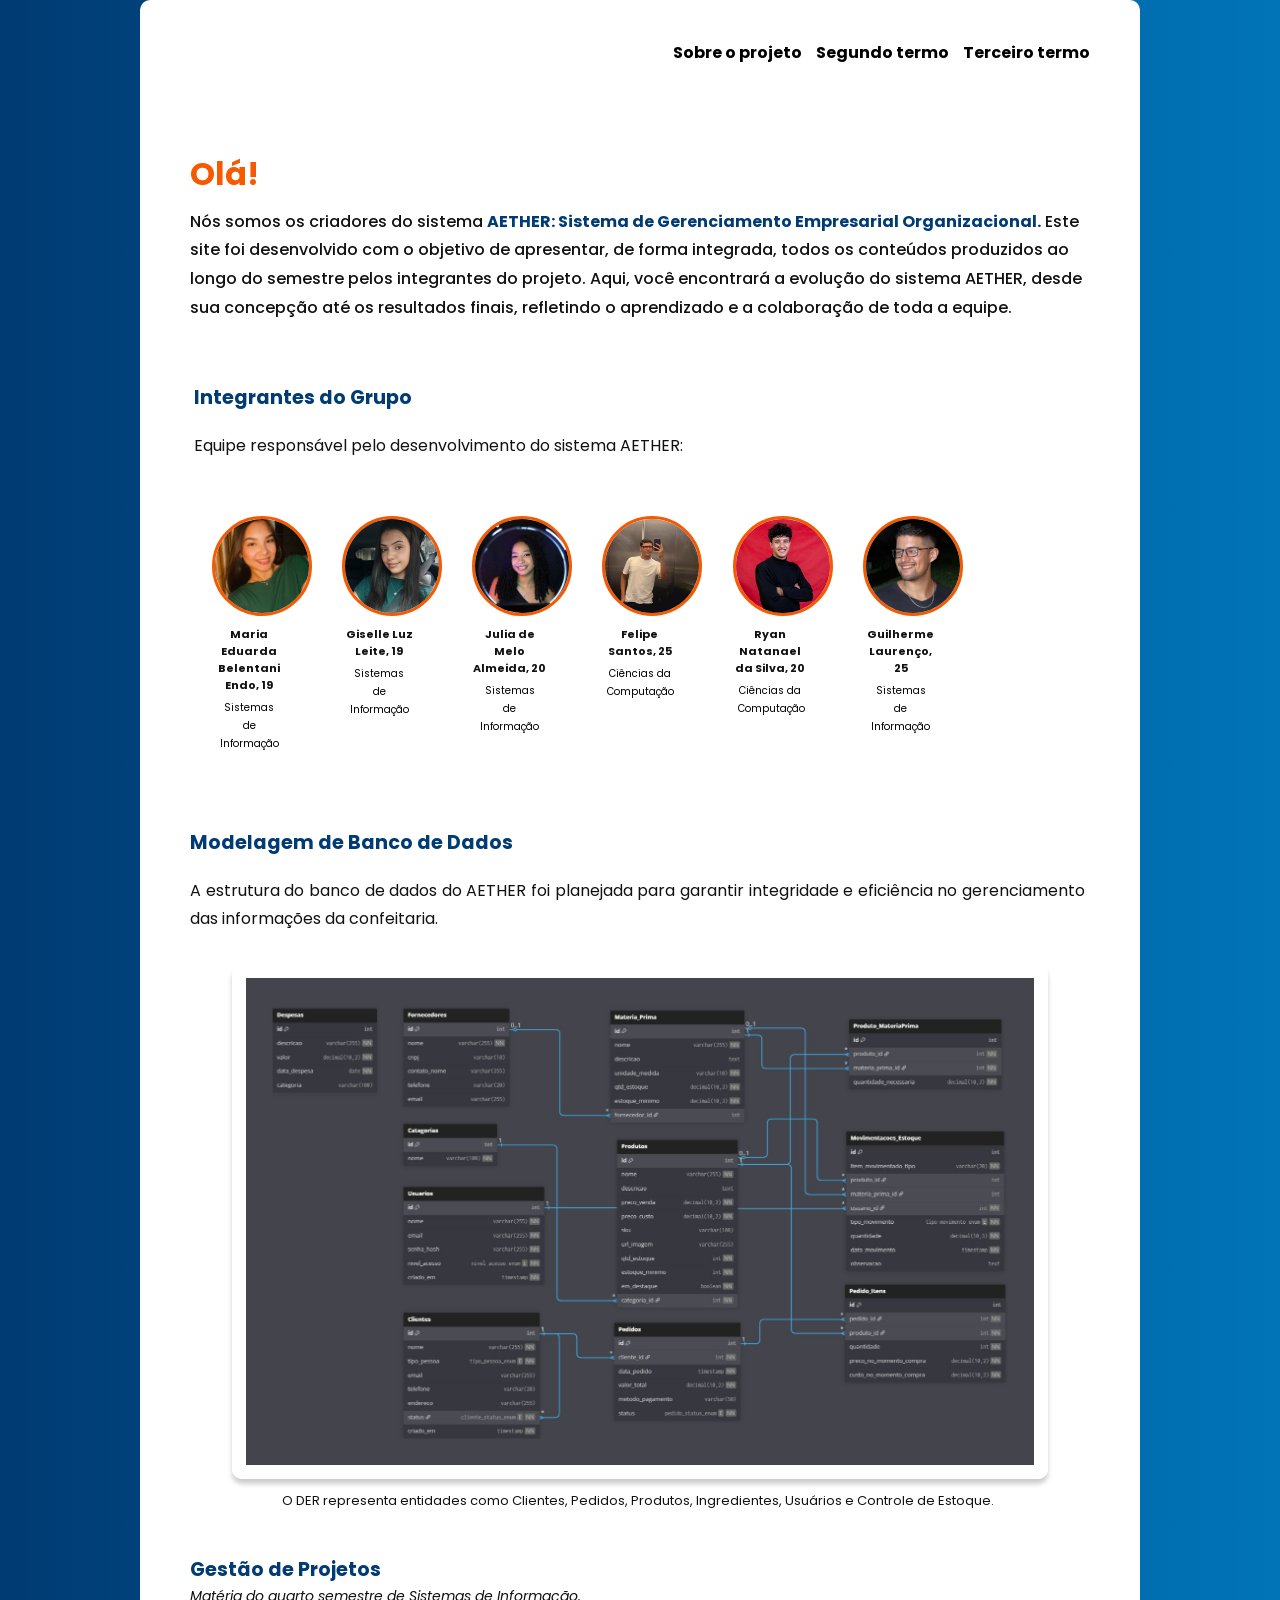
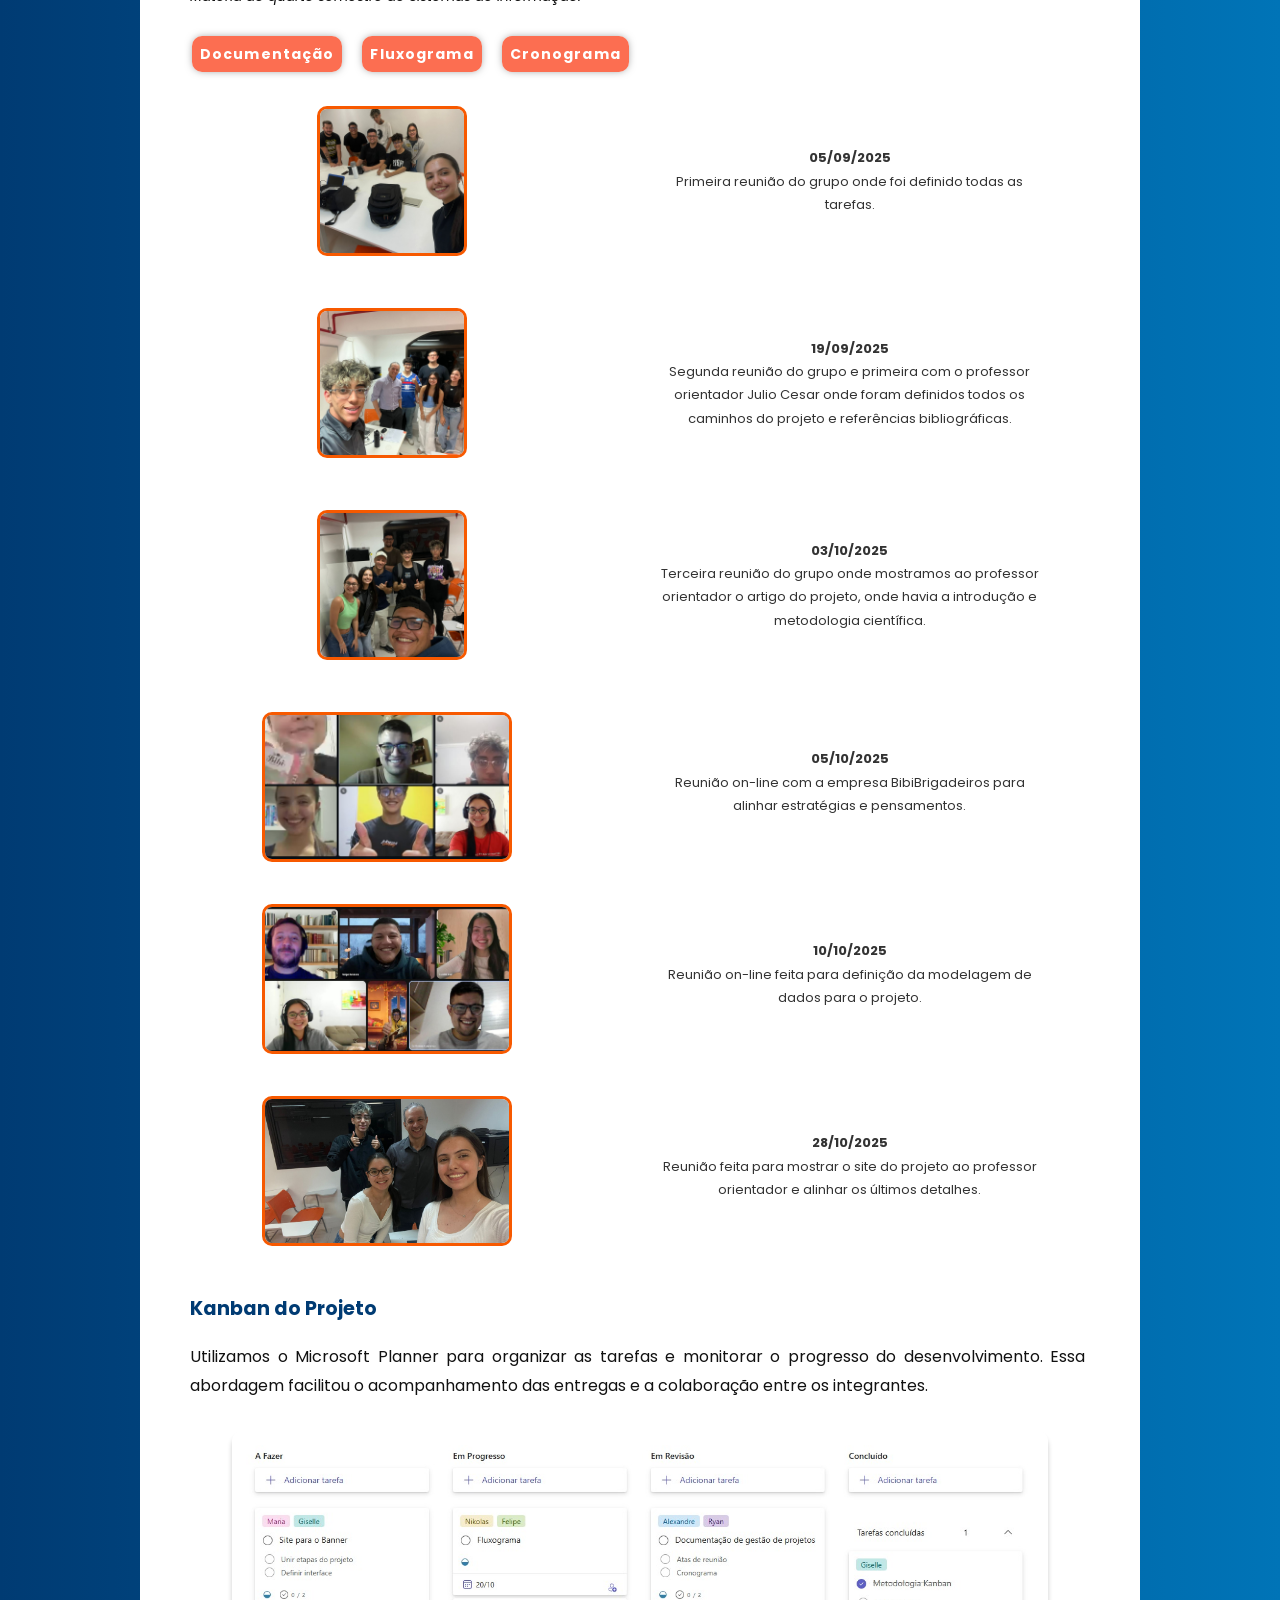
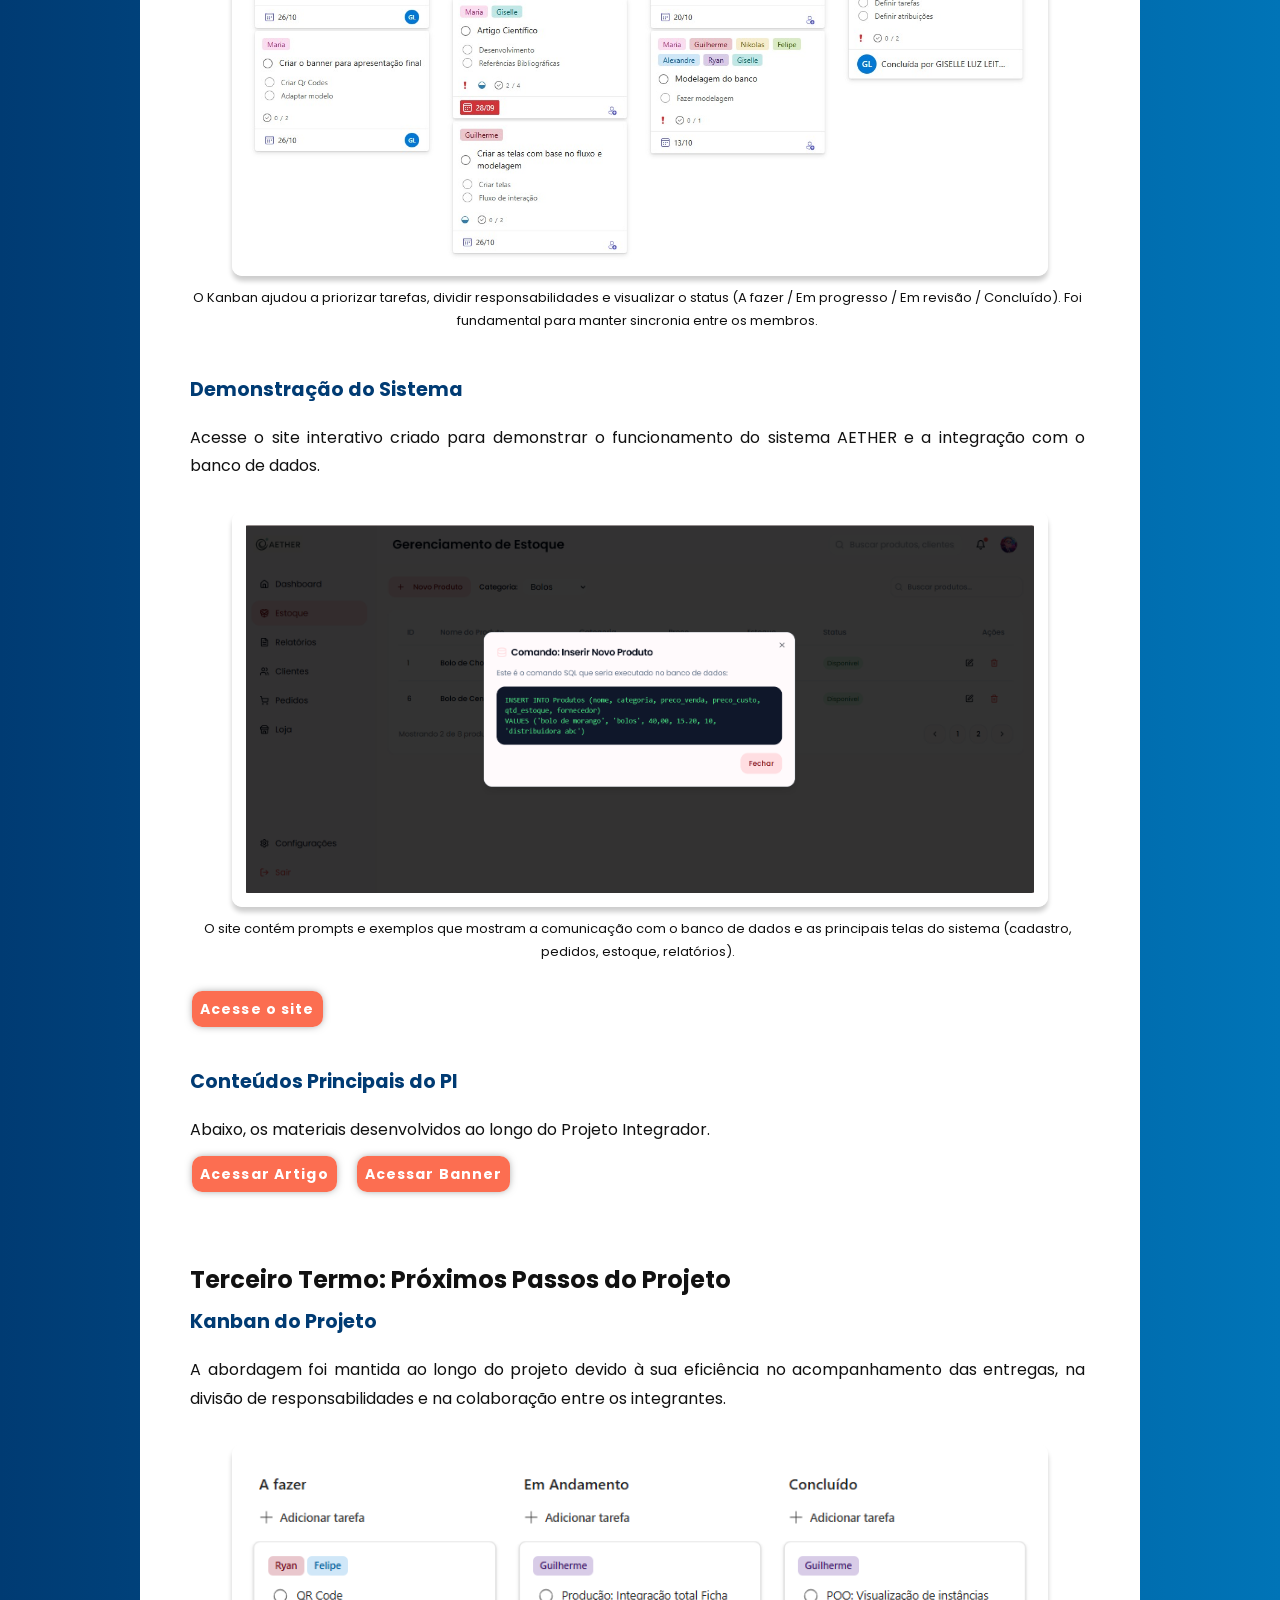
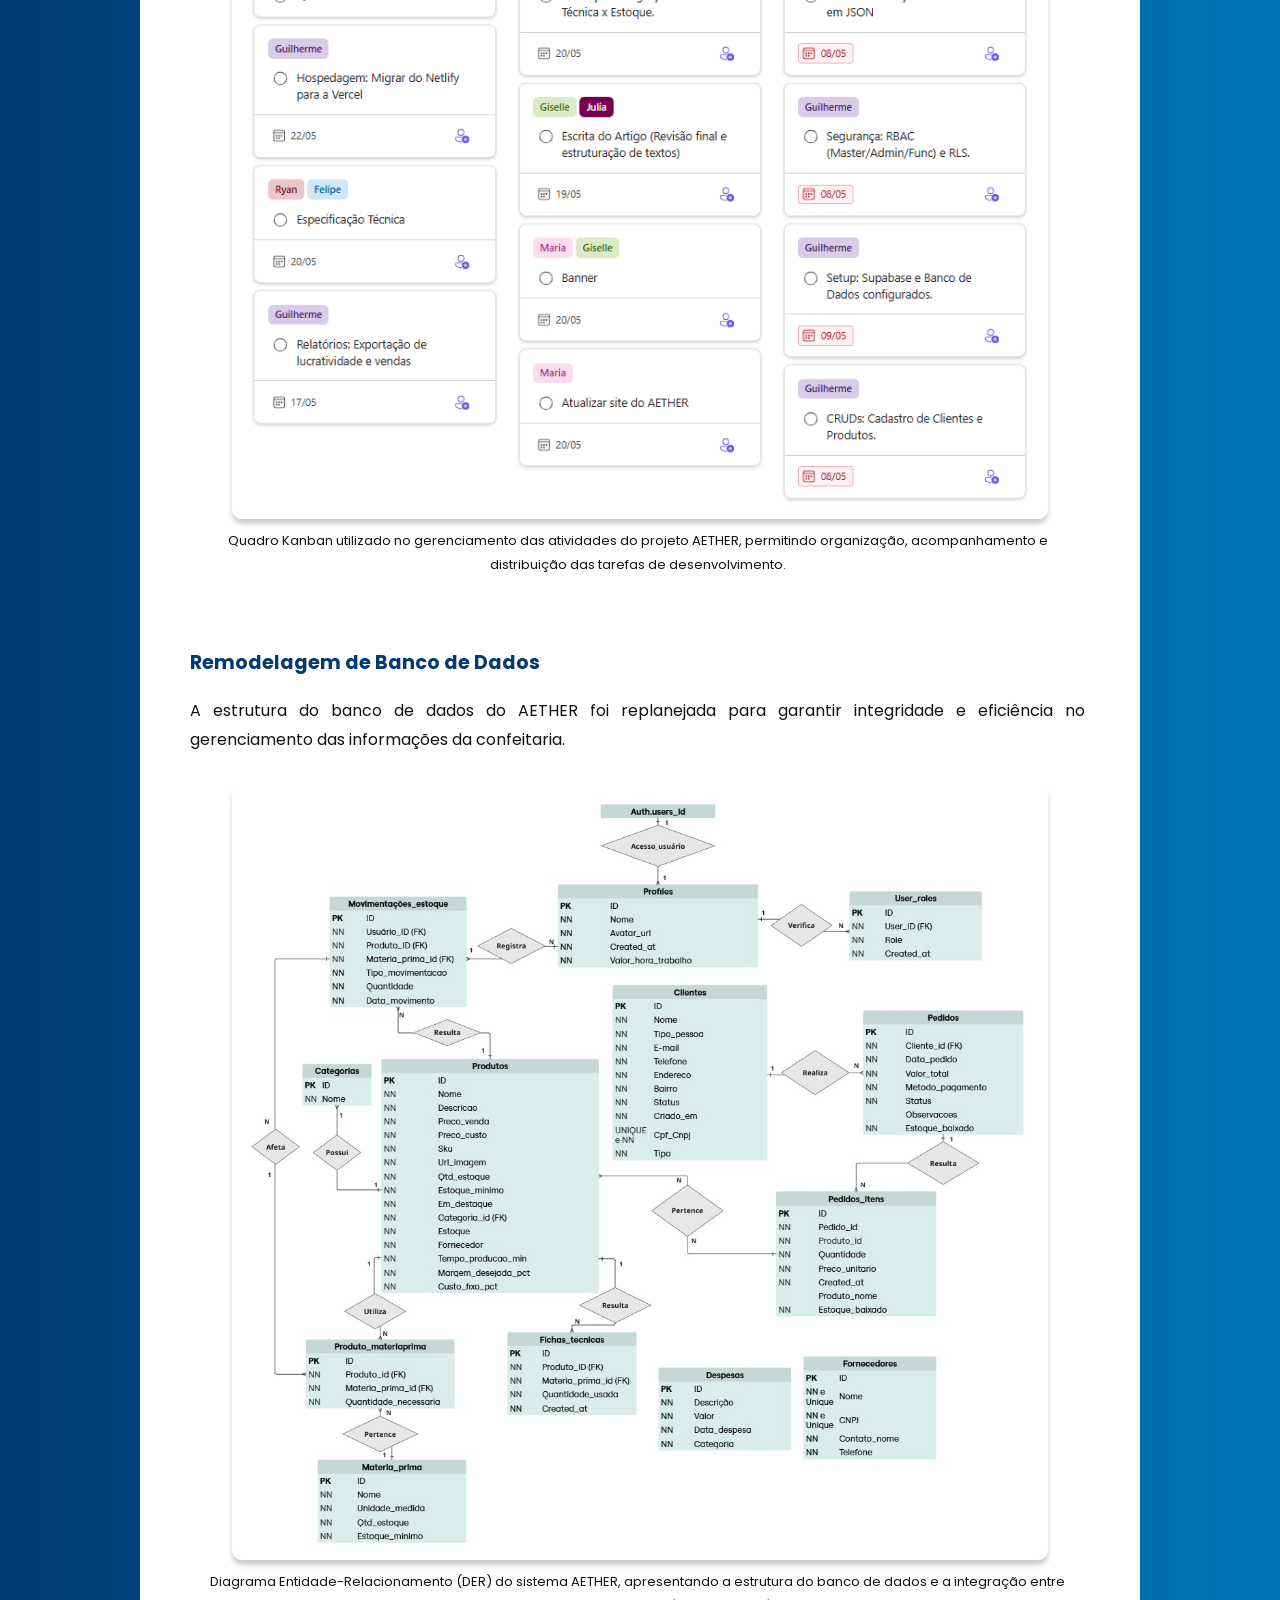
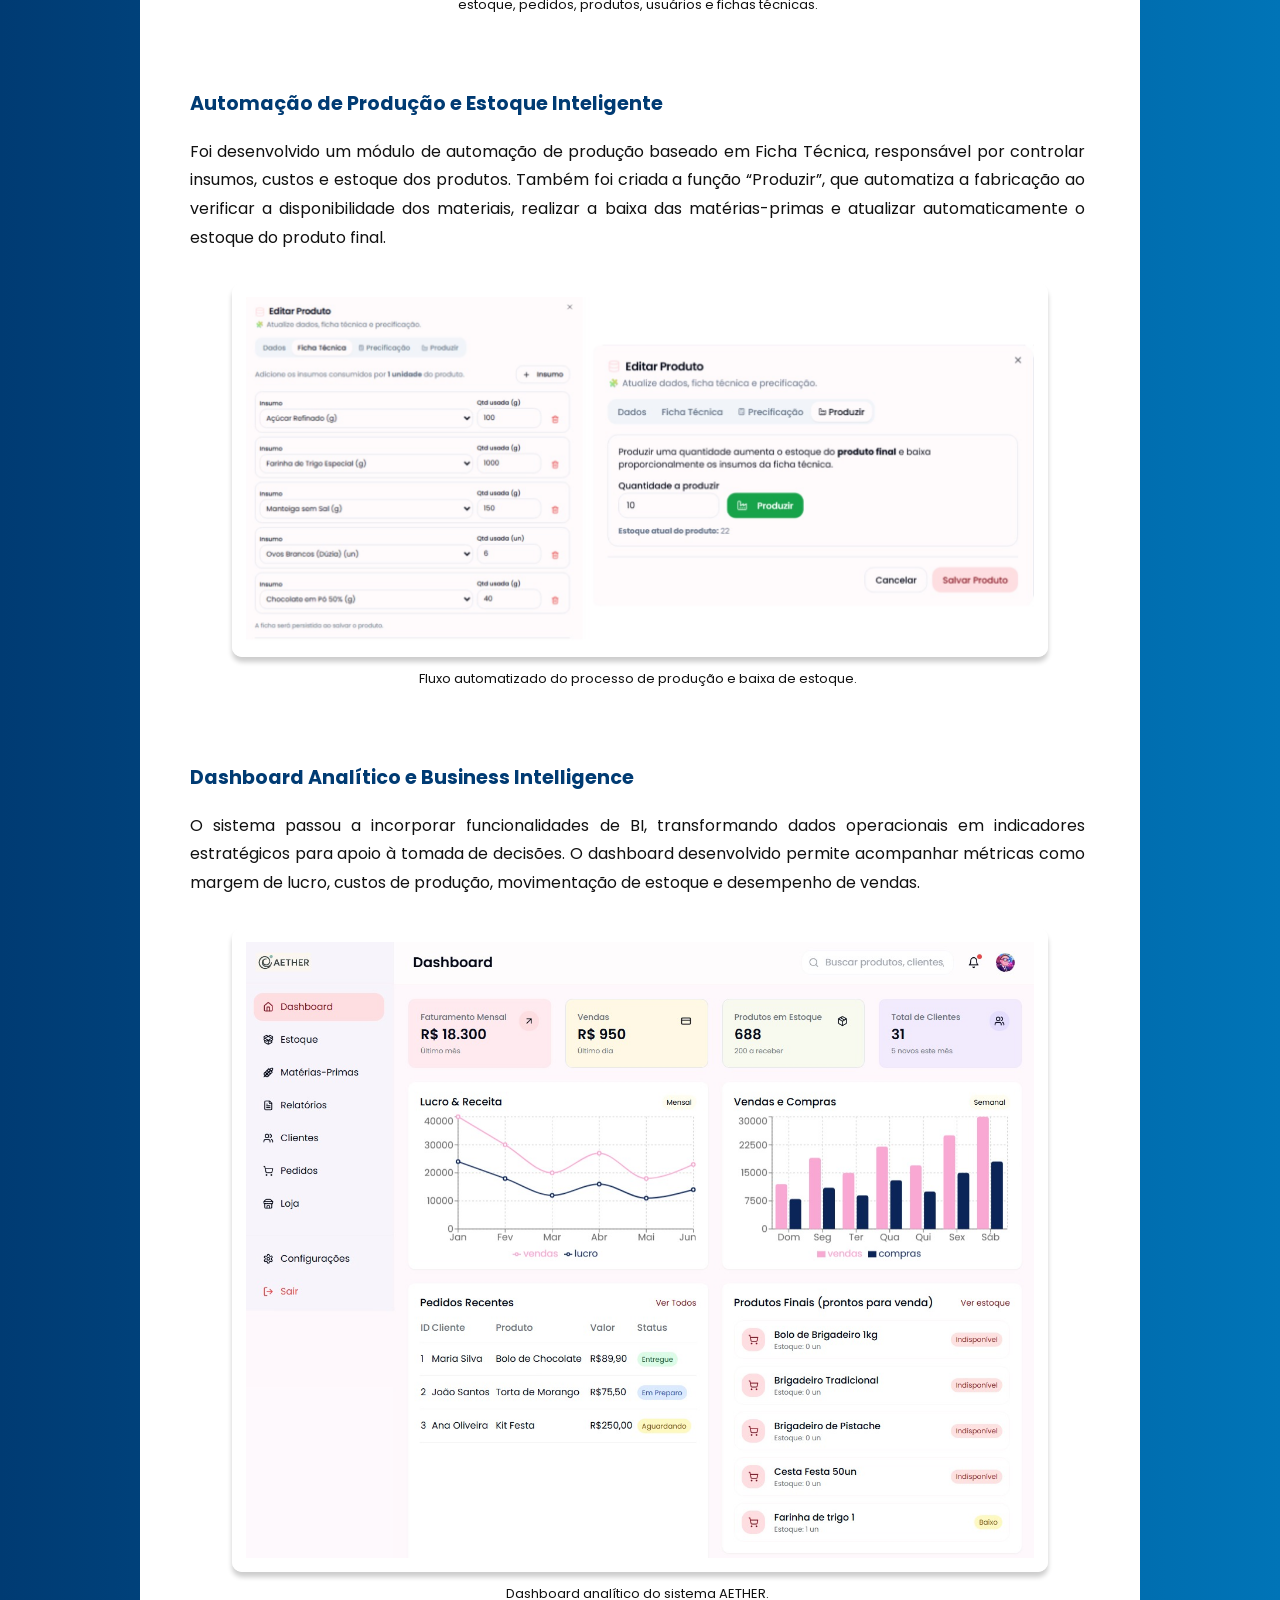
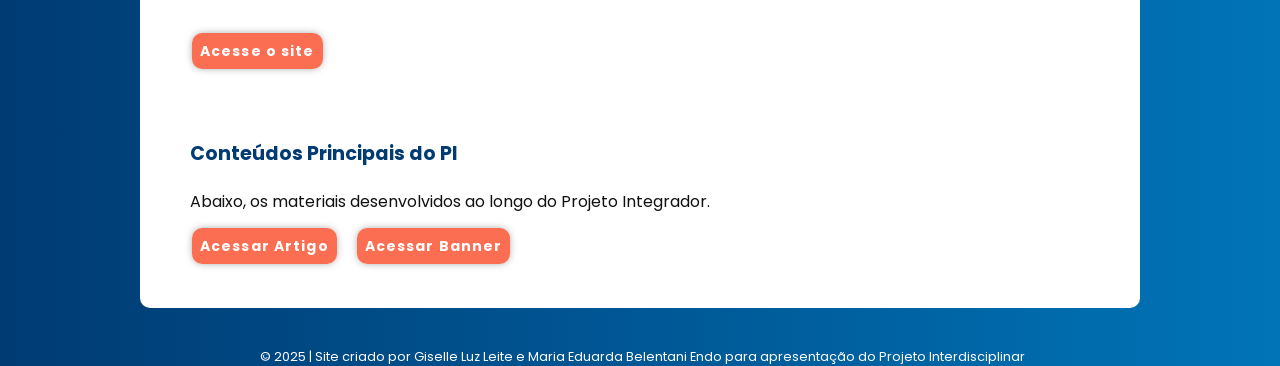
==== index.html @ 235f4e9f "atualização do site" ====
<!DOCTYPE html>
<html lang="pt-br">
  <head>
    <meta charset="UTF-8" />
    <meta name="viewport" content="width=device-width, initial-scale=1.0" />
    <title>AETHER</title>
    <link
      rel="shortcut icon"
      href="imagens/aether-logo.jpeg"
      type="image/x-icon"
    />
    <link rel="stylesheet" href="style.css" />
  </head>
<body>
    <header>
      <nav id="menu-navegacao">

         <input type="checkbox" id="menu-toggle">
         <label for="menu-toggle" class="menu-icon">&#9776;</label>

         <a href="#sobre-o-projeto">Sobre o projeto</a>
         <a href="#segundo-termo">Segundo termo</a>
         <a href="#terceiro-termo">Terceiro termo</a>
      </nav>
    </header>
    <main>
      <br />
      <section id="sobre-o-projeto">
         <h1>
           Olá!
         </h1>
         <p>Nós somos os criadores do sistema <strong style="color: var(--cor2)">AETHER: Sistema
            de Gerenciamento Empresarial Organizacional.</strong>
            Este site foi desenvolvido com o objetivo de apresentar, de forma integrada, todos os conteúdos produzidos ao longo do semestre pelos integrantes do projeto. Aqui, você encontrará a evolução do sistema AETHER, desde sua concepção até os resultados finais, refletindo o aprendizado e a colaboração de toda a equipe.
         </p>
      </section>

      <article>
        <section id="integrantes-do-grupo">
            <h2>
               Integrantes do Grupo
            </h2>
            <p >
               Equipe responsável pelo desenvolvimento do sistema AETHER:
            </p>
            <div class="lista-integrantes-grid">
               <div class="grupo">
                  <img src="imagens/maria.jpg" alt="Foto da integrante Maria Eduarda Belentani Endo" class="foto-redonda">
                  <div class="texto-ao-lado">
                     <h3>
                        Maria Eduarda Belentani Endo, 19
                     </h3>
                     <p>
                        Sistemas de Informação
                     </p>
                  </div>
               </div>
               <div class="grupo">
                  <img src="imagens/giselle.enc" alt="Foto da integrante Giselle Luz Leite" class="foto-redonda">
                  <div class="texto-ao-lado">
                     <h3>
                        Giselle Luz Leite, 19
                     </h3>
                     <p>
                        Sistemas de Informação
                     </p>
                  </div>
               </div>
               <div class="grupo">
                  <img src="imagens/julia-melo.jpeg" alt="Foto do integrante Julia de Melo Aldeia" class="foto-redonda">
                  <div class="texto-ao-lado">
                     <h3>
                        Julia de Melo Almeida, 20
                     </h3>
                     <p>
                        Sistemas de Informação
                     </p>
                  </div>
               </div>
               <div class="grupo">
                  <img src="imagens/felipe.jpeg" alt="Foto do integrante Felipe Santos" class="foto-redonda">
                  <div class="texto-ao-lado">
                     <h3>
                        Felipe Santos, 25
                     </h3>
                     <p>
                        Ciências da Computação
                     </p>
                  </div>
               </div>
               <div class="grupo">
                  <img src="imagens/ryan.jpeg" alt="Foto do integrante Ryan NAtanael da Silva" class="foto-redonda">
                  <div class="texto-ao-lado">
                     <h3>
                        Ryan Natanael da Silva, 20
                     </h3>
                     <p>
                        Ciências da Computação
                     </p>
                  </div>
               </div>
               <div class="grupo">
                  <img src="imagens/guilherme.jpeg" alt="Foto do integrante Guilherme Laurenço" class="foto-redonda">
                  <div class="texto-ao-lado">
                     <h3>
                        Guilherme Laurenço, 25
                     </h3>
                     <p>
                        Sistemas de Informação
                     </p>
                  </div>
               </div>
               
            </div>
        </section>
        
        <section id="segundo-termo">

           <section id="modelagem">
               <h2>
                  Modelagem de Banco de Dados
               </h2>
               <p>
                  A estrutura do banco de dados do AETHER foi planejada para garantir integridade e eficiência no gerenciamento das informações da confeitaria.
               </p>
               <img src="imagens/modelagem.jpeg" alt="Imagem da modelagem de dados do AETHER">
               <p id="texto-abaixo-da-foto">
                  O DER representa entidades como Clientes, Pedidos, Produtos, Ingredientes, Usuários e Controle de Estoque.
               </p>
           </section>
           
                 <h3 id="gestao">
                     Gestão de Projetos
                 </h3>
                 <p id="materia">
                     Matéria do quarto semestre de Sistemas de Informação.
                 </p>
           
                 <nav>
                     <a class="button" href="sites/Documentacao Gestao Aether.pdf" target="_blank">Documentação</a>
                     <a class="button" href="imagens/fluxograma.png" target="_blank">Fluxograma</a>
                     <a class="button" href="sites/Cronograma_AETHER - Sheet1.pdf" target="_blank">Cronograma</a>
                 </nav>
           
            <div class="atas-reuniao">
               <img src="imagens/primeira-reuniao.jpeg"  alt="Foto da primeira reunião do grupo" class="borda-foto">
               <div class="texto-ata">
                  <p class="texto-negrito">
                     05/09/2025
                  </p>
                  <p>
                     Primeira reunião do grupo onde foi definido todas as tarefas.
                  </p>
               </div>
           </div>
           <div class="atas-reuniao">
               <img src="imagens/segunda-reuniao.jpeg" alt="Foto da segunda reunião do grupo" class="borda-foto">
               <div class="texto-ata">
                  <p class="texto-negrito">
                     19/09/2025
                  </p>
                  <p>
                     Segunda reunião do grupo e primeira com o professor orientador Julio Cesar onde foram definidos todos os caminhos do projeto e referências bibliográficas.
                  </p>
               </div>
           </div>
           <div class="atas-reuniao">
               <img src="imagens/reuniao-outubro-comeco.jpeg" alt="Reunião feita no começo de outubro." class="borda-foto">
               <div class="texto-ata">
                  <p class="texto-negrito">
                     03/10/2025
                  </p>
                  <p>
                     Terceira reunião do grupo onde mostramos ao professor orientador o artigo do projeto, onde havia a introdução e metodologia científica.
                  </p>
               </div>
           </div>
           <div class="atas-reuniao">
               <img src="imagens/reuniao-empresa.jpeg" alt="Primeira reunião feita com a empresa." class="borda-foto-deitada">
               <div class="texto-ata">
                  <p class="texto-negrito">
                     05/10/2025
                  </p>
                  <p>
                     Reunião on-line com a empresa BibiBrigadeiros para alinhar estratégias e pensamentos.
                  </p>
               </div>
           </div>
           <div class="atas-reuniao">
               <img src="imagens/reuniao-modelagem.jpeg" alt="Reunião on-line para definição da modelagem de dados" class="borda-foto-deitada">
               <div class="texto-ata">
                  <p class="texto-negrito">
                     10/10/2025
                  </p>
                  <p>
                     Reunião on-line feita para definição da modelagem de dados para o projeto.
                  </p>
               </div>
           </div>
           <div class="atas-reuniao">
               <img src="imagens/reuniao-site.jpeg" alt="Reunião feita para mostrar o site ao professor orientador" class="borda-foto-deitada">
               <div class="texto-ata">
                  <p class="texto-negrito">
                     28/10/2025
                  </p>
                  <p>
                     Reunião feita para mostrar o site do projeto ao professor orientador e alinhar os últimos detalhes.
                  </p>
               </div>
           </div>

           <section id="kanban">
               <h2>
                  Kanban do Projeto
               </h2>
               <p>
                  Utilizamos o Microsoft Planner para organizar as tarefas e monitorar o progresso do desenvolvimento. Essa abordagem facilitou o acompanhamento das entregas e a colaboração entre os integrantes.
               </p>
               <img src="imagens/metodo-kanban.jpeg" alt="Método Kanban com Microsoft Planner">
               <p id="texto-abaixo-da-foto">
                  O Kanban ajudou a priorizar tarefas, dividir responsabilidades e visualizar o status (A fazer / Em progresso / Em revisão / Concluído). Foi fundamental para manter sincronia entre os membros.
               </p>
           </section>
           
           <section id="site">
               <h2>
                  Demonstração do Sistema
               </h2>
               <p>
                  Acesse o site interativo criado para demonstrar o funcionamento do sistema AETHER e a integração com o banco de dados.
               </p>
               <img src="imagens/demonstracao-site.png" alt="Demonstração do site do sistema AETHER">
               <p id="texto-abaixo-da-foto" style="margin-bottom: 30px;">
                  O site contém prompts e exemplos que mostram a comunicação com o banco de dados e as principais telas do sistema (cadastro, pedidos, estoque, relatórios).
               </p>
               <a style="font-weight: bold;" class="button" href="https://aether-bibibrigadeiros.netlify.app/" target="_blank">Acesse o site</a>
           </section>

           <section id="conteudos">
               <h2>
                  Conteúdos Principais do PI
               </h2>
               <p>
                  Abaixo, os materiais desenvolvidos ao longo do Projeto Integrador.
               </p>
               <a style="font-weight: bold; margin-bottom: 20px;" class="button" href="artigo/Artigo_AETHER (Segundo Semestre) (1).pdf" target="_blank">Acessar Artigo</a>
               <a style="font-weight: bold;" class="button" href="banner/Banner(segundo-semestre).pdf" target="_blank">Acessar Banner</a>
           </section>

        </section>

        <section id="terceiro-termo">

            <h2>
               Terceiro Termo: Próximos Passos do Projeto
            </h2>
           
           <section id="kanban">
               <h2 style="margin-top: -32px;">
                  Kanban do Projeto
               </h2>
               <p>
                  A abordagem foi mantida ao longo do projeto devido à sua eficiência no acompanhamento das entregas, na divisão de responsabilidades e na colaboração entre os integrantes.
               </p>
               <img src="imagens/kanbam-2.png" alt="Imagem do método Kanban utilizado no projeto neste semestre">
               <p id="texto-abaixo-da-foto">
                  Quadro Kanban utilizado no gerenciamento das atividades do projeto AETHER, permitindo organização, acompanhamento e distribuição das tarefas de desenvolvimento.
               </p>
           </section>

           <section id="modelagem">
               <h2>
                  Remodelagem de Banco de Dados
               </h2>
               <p>
                  A estrutura do banco de dados do AETHER foi replanejada para garantir integridade e eficiência no gerenciamento das informações da confeitaria.
               </p>
               <img src="imagens/der_-_aether.jpg" alt="Imagem da modelagem de dados do AETHER">
               <p id="texto-abaixo-da-foto">
                  Diagrama Entidade-Relacionamento (DER) do sistema AETHER, apresentando a estrutura do banco de dados e a integração entre estoque, pedidos, produtos, usuários e fichas técnicas.
               </p>
           </section>

           

            <section id="site">
               <h2>
                  Automação de Produção e Estoque Inteligente 
               </h2>
               <p>
                  Foi desenvolvido um módulo de automação de produção baseado em Ficha Técnica, responsável por controlar insumos, custos e estoque dos produtos. Também foi criada a função “Produzir”, que automatiza a fabricação ao verificar a disponibilidade dos materiais, realizar a baixa das matérias-primas e atualizar automaticamente o estoque do produto final.
               </p>
               <img src="imagens/img-1-site-3.png" alt="Demonstração do site do sistema AETHER">
               <p id="texto-abaixo-da-foto" style="margin-bottom: 30px;">
                  Fluxo automatizado do processo de produção e baixa de estoque.
               </p>
           </section>

           <section id="site">
               <h2>
                  Dashboard Analítico e Business Intelligence
               </h2>
               <p>
                  O sistema passou a incorporar funcionalidades de BI, transformando dados operacionais em indicadores 
                  estratégicos para apoio à tomada de decisões. O dashboard desenvolvido permite acompanhar métricas como 
                  margem de lucro, custos de produção, movimentação de estoque e desempenho de vendas.
                  </p>
               <img src="imagens/img-2-site-3.jpg" alt="Demonstração do site do sistema AETHER">
               <p id="texto-abaixo-da-foto" style="margin-bottom: 30px;">
                  Dashboard analítico do sistema AETHER.
               </p>
               <a style="font-weight: bold;" class="button" href="https://aether-bibibrigadeiros.netlify.app/" target="_blank">Acesse o site</a>
           </section>
            
           <section id="conteudos">
               <h2>
                  Conteúdos Principais do PI
               </h2>
               <p>
                  Abaixo, os materiais desenvolvidos ao longo do Projeto Integrador.
               </p>
               <a style="font-weight: bold; margin-bottom: 20px;" class="button" href="artigo/Artigo_AETHER_V3 (Terceiro Semestre).pdf" target="_blank">Acessar Artigo</a>
               <a style="font-weight: bold;" class="button" href="banner/Banner(segundo-semestre).pdf" target="_blank">Acessar Banner</a>
           </section>
           
        </section>
        
      </article>
    </main>
    <footer>
      &copy; 2025 | Site criado por Giselle Luz Leite e Maria Eduarda Belentani Endo para apresentação do Projeto Interdisciplinar
    </footer>
  </body>
</html>
---- style.css ----
@import url('https://fonts.googleapis.com/css2?family=Poppins:wght@100;200;300;400;500;600;700;800;900&display=swap');
@import url('https://fonts.googleapis.com/css?family=Rubik:500');

/* =========================
   VARIÁVEIS
========================= */

:root {
   --cor1: #0074B7;
   --cor2: #003B73;
   --cor3: #F75900;

   --fonte-padrao: 'Poppins', sans-serif;
}

/* =========================
   RESET
========================= */

* {
   margin: 0;
   padding: 0;
   box-sizing: border-box;
}

html {
   scroll-behavior: smooth;
}

/* =========================
   BODY
========================= */

body {
   background-image: linear-gradient(to right, var(--cor2), var(--cor1));
   font-family: var(--fonte-padrao);
   color: #111;
   padding-top: 140px;
}

/* =========================
   HEADER
========================= */

header {
   position: fixed;
   top: 0;
   left: 0;
   right: 0;
   z-index: 1000;
   background-color: white;
   max-width: 1000px;
   min-width: 150px;
   margin: auto;
   padding: 40px 20px;
   text-align: right;
   border-radius: 10px 10px 0 0;
}

nav {
   margin-right: 30px;
}

nav a {
   text-decoration: none;
   color: black;
   font-weight: bold;
   margin-left: 10px;
   transition: .3s;
}

nav a:hover {
   color: var(--cor3);
   text-decoration: underline;
}

a:active {
   background-color: white;
   color: white;
}

/* =========================
   MENU HAMBÚRGUER
========================= */

#menu-toggle {
   display: none;
}

.menu-icon {
   display: none;
}

/* =========================
   MAIN
========================= */

main {
   background-color: white;
   min-width: 300px;
   max-width: 1000px;
   margin: -40px auto 10px auto;
   padding: 20px 20px 45px 20px;
   border-radius: 0 0 10px 10px;
}

main h1 {
   color: var(--cor3);
   font-size: 2em;
   line-height: 1.3em;
   font-weight: bolder;
   margin: 8px 0 13px 30px;
}

main p {
   font-size: 16px;
   line-height: 1.8em;
   font-weight: 500;
   text-align: left;
   margin-left: 30px;
   margin-right: 35px;
}

article p {
   font-weight: normal;
   text-align: justify;
   margin-left: 10px;
   margin-top: 20px;
}

article a {
   text-decoration: none;
   color: var(--cor3);
}

:target {
   scroll-margin-top: 130px;
}

/* =========================
   SECTIONS
========================= */

#modelagem h2,
#kanban h2,
#site h2,
#conteudos h2,
#integrantes-do-grupo h2,
#gestao {
   color: var(--cor2);
   margin-left: 30px;
   font-size: 1.2em;
   text-align: left;
}

#kanban {
   margin-top: 42px;
}

#site {
   margin-top: 42px;
}

#integrantes-do-grupo h2 {
   margin-top: 30px;
   margin-left: 10px;
   margin-bottom: 20px;
}

#gestao {
   margin-top: 42px;
}

#conteudos {
   margin-top: 42px;
}

/* =========================
   PARÁGRAFOS DAS SECTIONS
========================= */

#modelagem p,
#kanban p,
#site p,
#conteudos p {
   font-weight: normal;
   text-align: justify;
   margin-left: 30px;
   margin-top: 20px;
}

#conteudos p {
   margin-bottom: 14px;
}

/* =========================
   IMAGENS DAS SECTIONS
========================= */

#modelagem img,
#kanban img,
#site img,
#conteudos img {
   max-width: 85%;
   height: auto;
   display: block;
   margin: 30px auto 8px auto;
   border: 14px solid white;
   border-radius: 10px;
   box-shadow: 0 5px 5px rgba(0, 0, 0, 0.2);
}

#texto-abaixo-da-foto {
   font-size: 13px !important;
   font-weight: normal !important;
   text-align: center !important;
   margin-left: 30px !important;
   margin-top: 10px !important;
}

/* =========================
   INTEGRANTES
========================= */

#integrantes-do-grupo {
   max-width: 900px;
   margin: 40px 20px;
   text-align: left;
}

.lista-integrantes-grid {
   display: grid;
   grid-template-columns: 1fr;
   gap: 20px;
   max-width: 950px;
   margin: 40px auto;
}

.grupo {
   text-align: center;
   padding: 15px;
}

.foto-redonda {
   width: 100px;
   height: 100px;
   object-fit: cover;
   border-radius: 50%;
   border: 3px solid var(--cor3);
   display: block;
   margin: 0 auto 10px auto;
}

.texto-ao-lado h3 {
   font-size: 11px;
   margin-top: 10px;
   margin-bottom: 5px;
}

.texto-ao-lado p {
   font-size: 10px;
   color: black;
   text-align: center;
   margin: 0 5px;
}

/* =========================
   BOTÕES
========================= */

.button {
   position: relative;
   overflow: hidden;
   padding: 8px;
   margin: 20px -16px -28px 32px;
   border-radius: 10px;
   background: #FC6E51;
   color: white;
   text-decoration: none;
   font-size: 14px;
   letter-spacing: .08em;
   line-height: 2.25;
   box-shadow: 0 0 8px -2px rgba(0, 0, 0, 0.5);
   transition: background-color .6s ease;
   user-select: none;
}

.button:hover,
.button:focus {
   background: var(--cor2);
   text-decoration: none;
}

.button:after {
   content: "";
   position: absolute;
   width: 0;
   height: 0;
   top: var(--mouse-y);
   left: var(--mouse-x);
   transform: translate3d(-50%, -50%, 0);
   border-radius: 100%;
   background: rgba(255,255,255,.1);
   transition: width .3s ease, height .3s ease;
}

.button:active:after {
   width: 300px;
   height: 300px;
}

/* =========================
   GESTÃO
========================= */

#materia {
   margin: 0 30px 30px 30px;

   font-size: 14px;
   font-style: italic;
}

/* =========================
   ATAS DE REUNIÃO
========================= */

.atas-reuniao {
   display: grid;
   grid-template-columns: repeat(auto-fit, minmax(250px, 1fr));
   gap: 20px;
   align-items: center;
   max-width: 900px;
   margin: 20px auto;
   padding: 16px;
}

.borda-foto,
.borda-foto-deitada {
   object-fit: cover;
   border: 3px solid var(--cor3);
   border-radius: 10px;
}

.borda-foto {
   width: 150px;
   height: 150px;
   margin-left: 111px;
}

.borda-foto-deitada {
   width: 250px;
   height: 150px;
   margin-left: 56px;
   margin-right: 20px;
   margin-bottom: -10px;
}

.texto-ata {
   text-align: justify;
}

.texto-ata p {
   margin-top: 0;
   font-size: 13px;
   color: #333;
   text-align: center;
}

.texto-negrito {
   font-weight: 700;
   margin-bottom: 0;
}

/* =========================
   FOOTER
========================= */

footer {
   color: white;
   text-align: center;
   font-size: .8em;
   margin-top: 40px;
   padding-inline-start: 5px;
}

/* =========================
   RESPONSIVIDADE
========================= */

@media (max-width: 1024px) {
   body {
      padding-top: 0;
   }

   header,
   main {
      margin-top: 0;
      padding-top: 10px;
   }

   main {
      margin-top: -20px;
   }
}

@media (max-width: 768px) {
   .menu-icon {
      display: block;
      position: fixed;
      top: 15px;
      right: 20px;
      z-index: 1001;
      background-color: white;
      color: black;
      font-size: 28px;
      padding: 4px;
      border-radius: 5px;
      cursor: pointer;
   }

   #menu-navegacao {
      position: relative;
      display: flex;
      flex-direction: column;
      align-items: center;
      margin: 0;
      padding: 0;
   }

   #menu-navegacao a {
      display: none;
      width: 100%;
      padding: 10px 0;
      background-color: white;
      text-align: center;
      font-size: 12px;
   }

   #menu-toggle:checked ~ a {
      display: block;
   }

   header {
      width: 100%;
      padding: 10px 0;
      height: auto;
   }

   main {
      margin-top: 80px;
   }

   #modelagem,
   #gestao,
   #kanban,
   #integrantes-do-grupo,
   #site,
   #conteudos {
      scroll-margin-top: 50px;
   }

   .lista-integrantes-grid {
      grid-template-columns: 1fr 1fr;
      gap: 20px 10px;
   }

   .lista-integrantes-grid .grupo:nth-child(7) {
      grid-column: 1 / span 2;
      justify-self: center;
      max-width: 50%;
   }
}

@media (max-width: 600px) {
   .button {
      display: block;
      width: 40%;
      margin: 10px auto;
      padding: 14px 20px;
      font-size: 11px;
      text-align: center;
   }

   .atas-reuniao {
      display: flex;
      flex-direction: column;
      align-items: center;
      text-align: center;
      max-width: 90%;
      margin: 17px auto;
   }

   .borda-foto,
   .borda-foto-deitada {
      width: 250px;
      height: 150px;
      border-radius: 12px;
      margin-bottom: 0;
   }

   .borda-foto {
      margin-right: 130px;
   }

   .borda-foto-deitada {
      margin-right: 73px;
   }

   .texto-ata {
      text-align: center;
      line-height: 1.5;
      margin-top: 5px;
   }

   .texto-ata p {
      font-size: 10px;
      margin-top: -4px;
   }

   .texto-negrito {
      font-size: 1.1em;
      font-weight: bold;
      margin-top: 0;
      text-align: center;
   }

   #texto-abaixo-da-foto {
      font-size: 10px !important;
   }
}

@media (min-width: 1024px) {
   .lista-integrantes-grid {
      grid-template-columns: repeat(7, 1fr);
      gap: 0;
      justify-items: center;
      align-items: start;
   }

   #integrantes-do-grupo {
      max-width: 95%;
      margin: 60px auto;
   }

   .grupo {
      max-width: 105px;
   }
}

#terceiro-termo h2 {
   margin-top: 72px;
   margin-left: 30px;
}
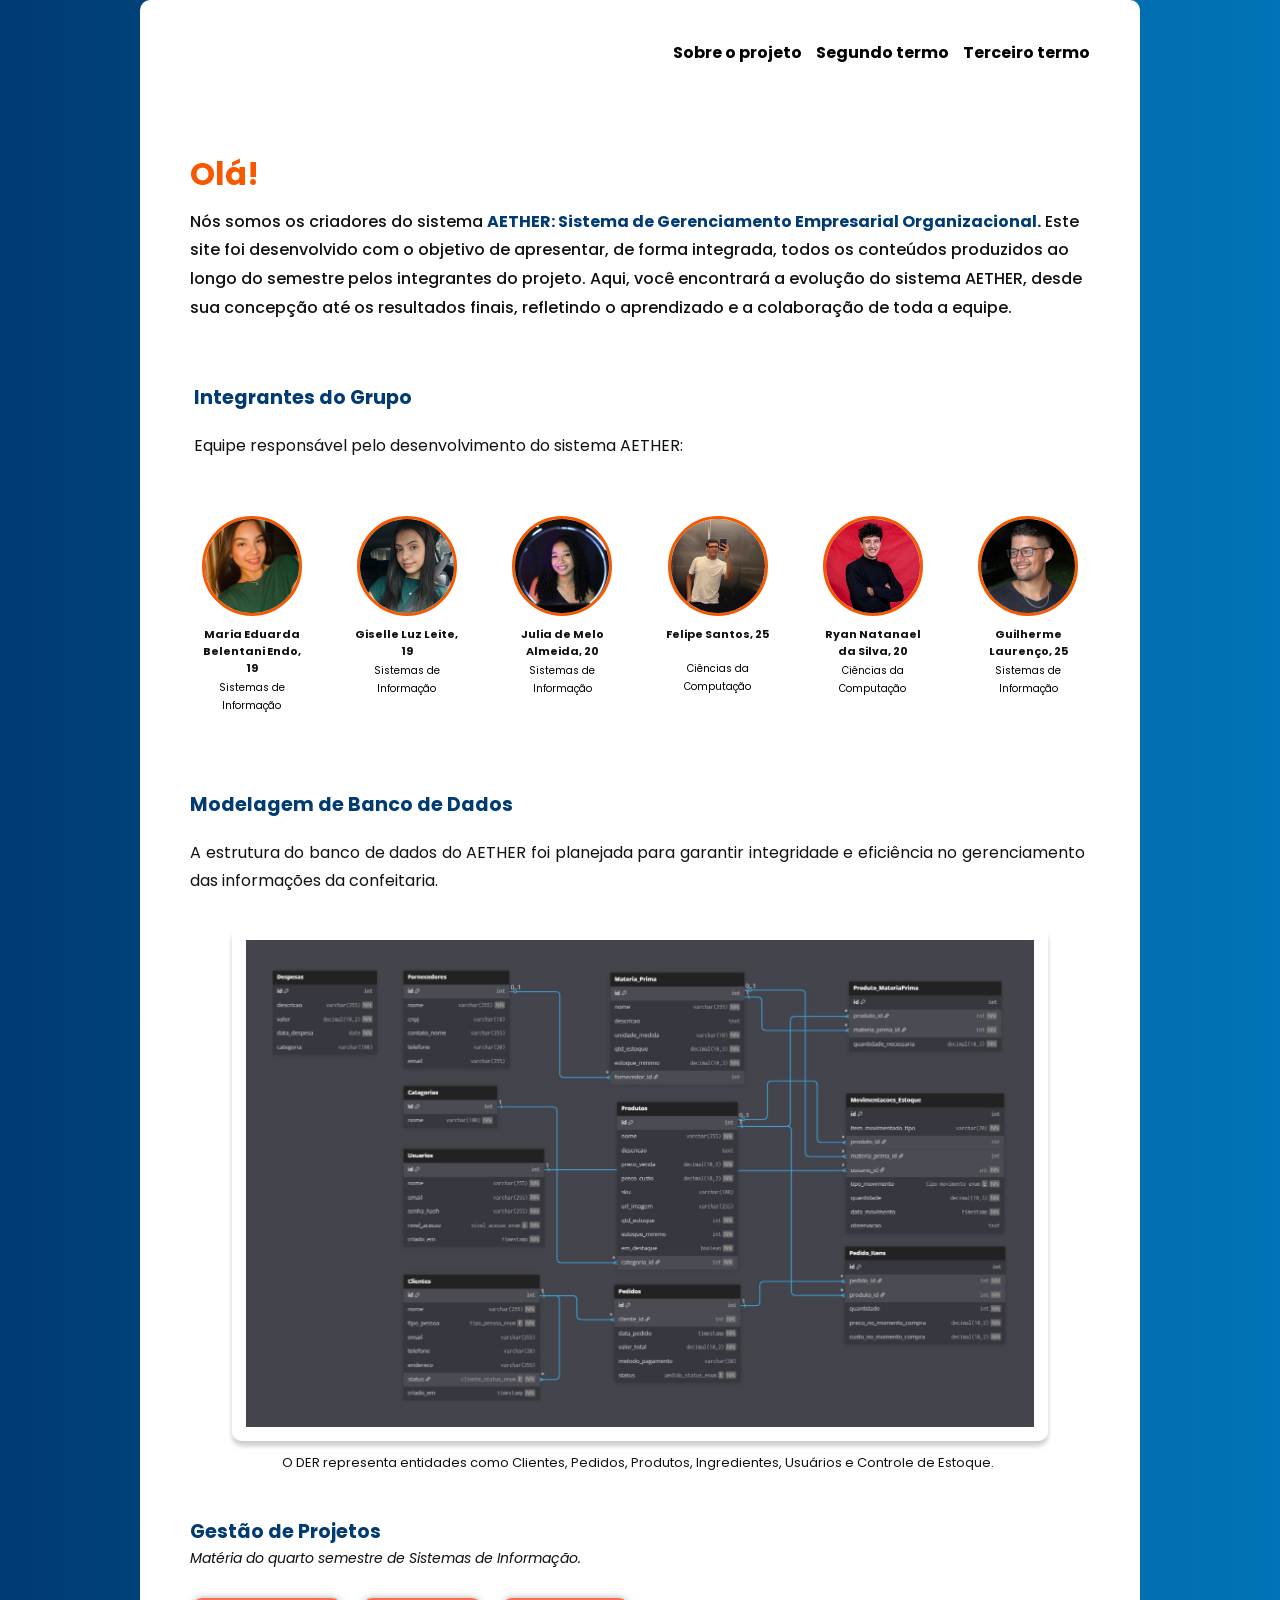
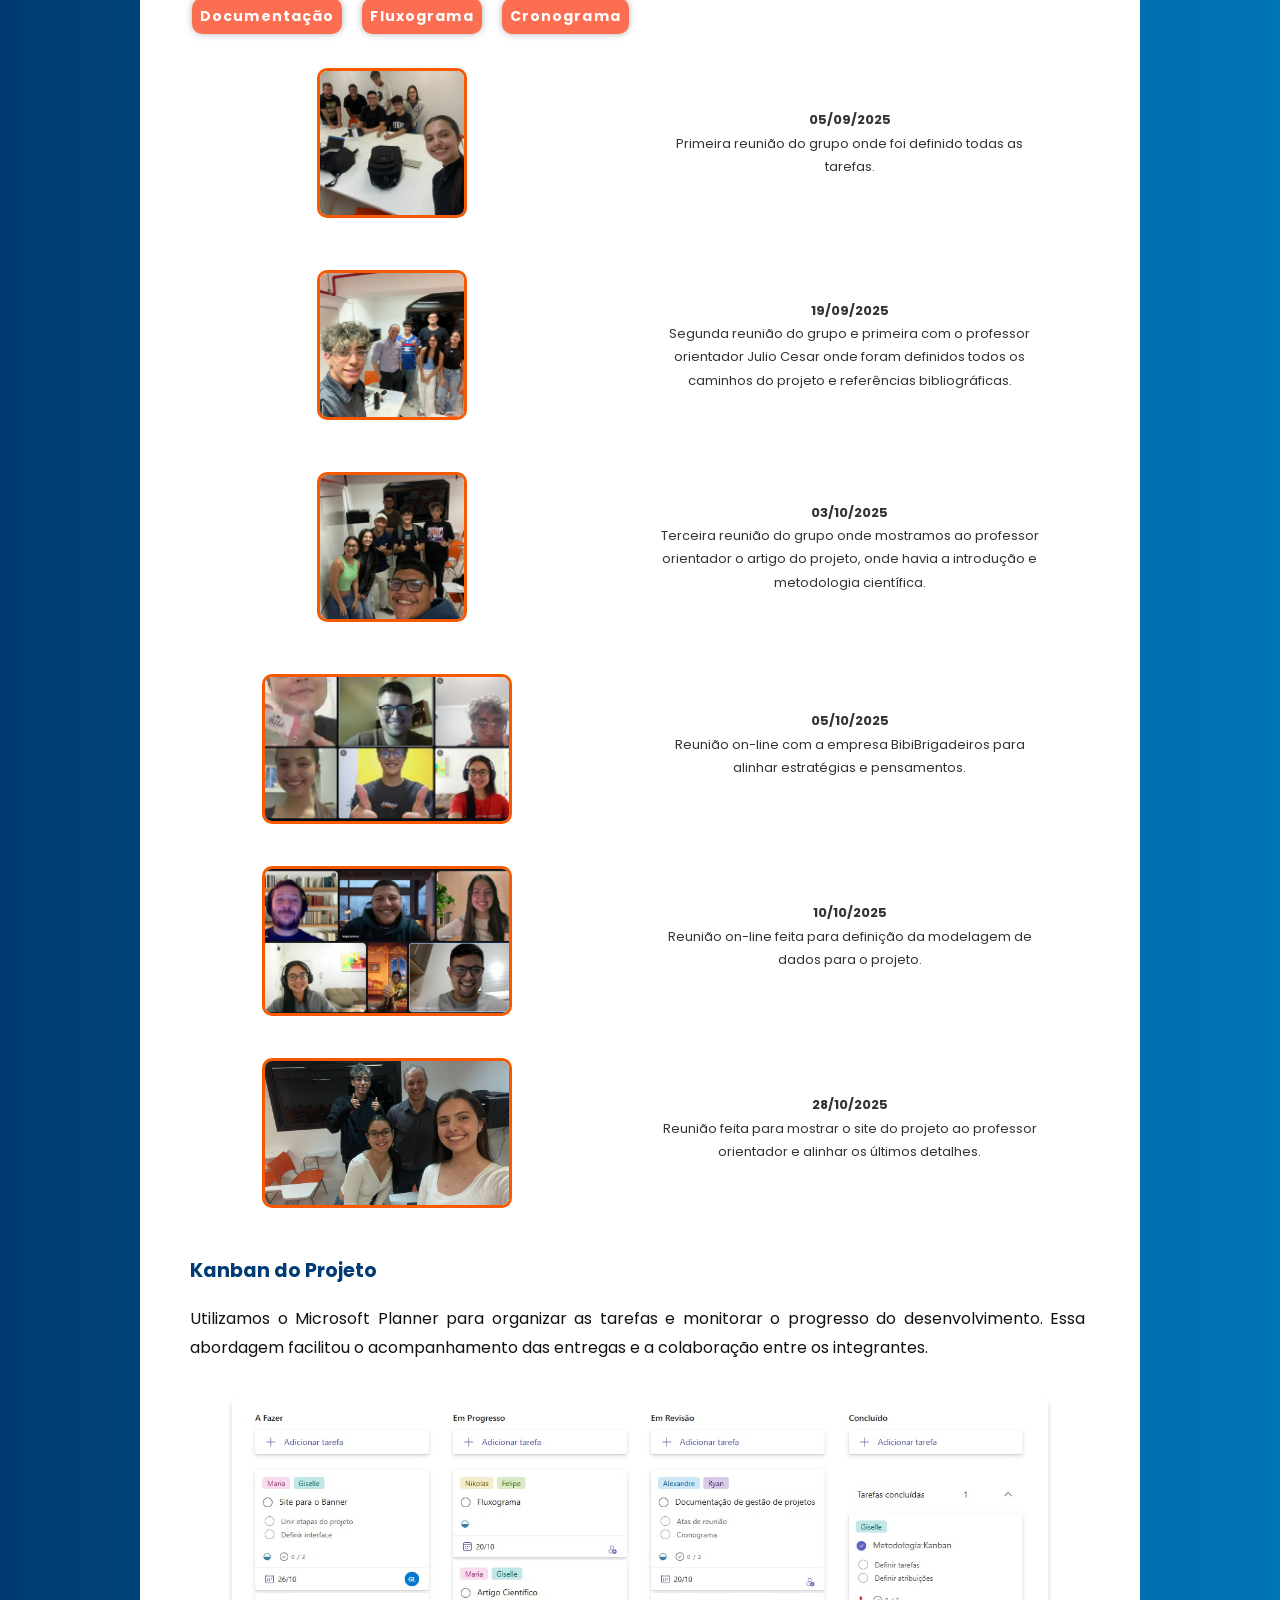
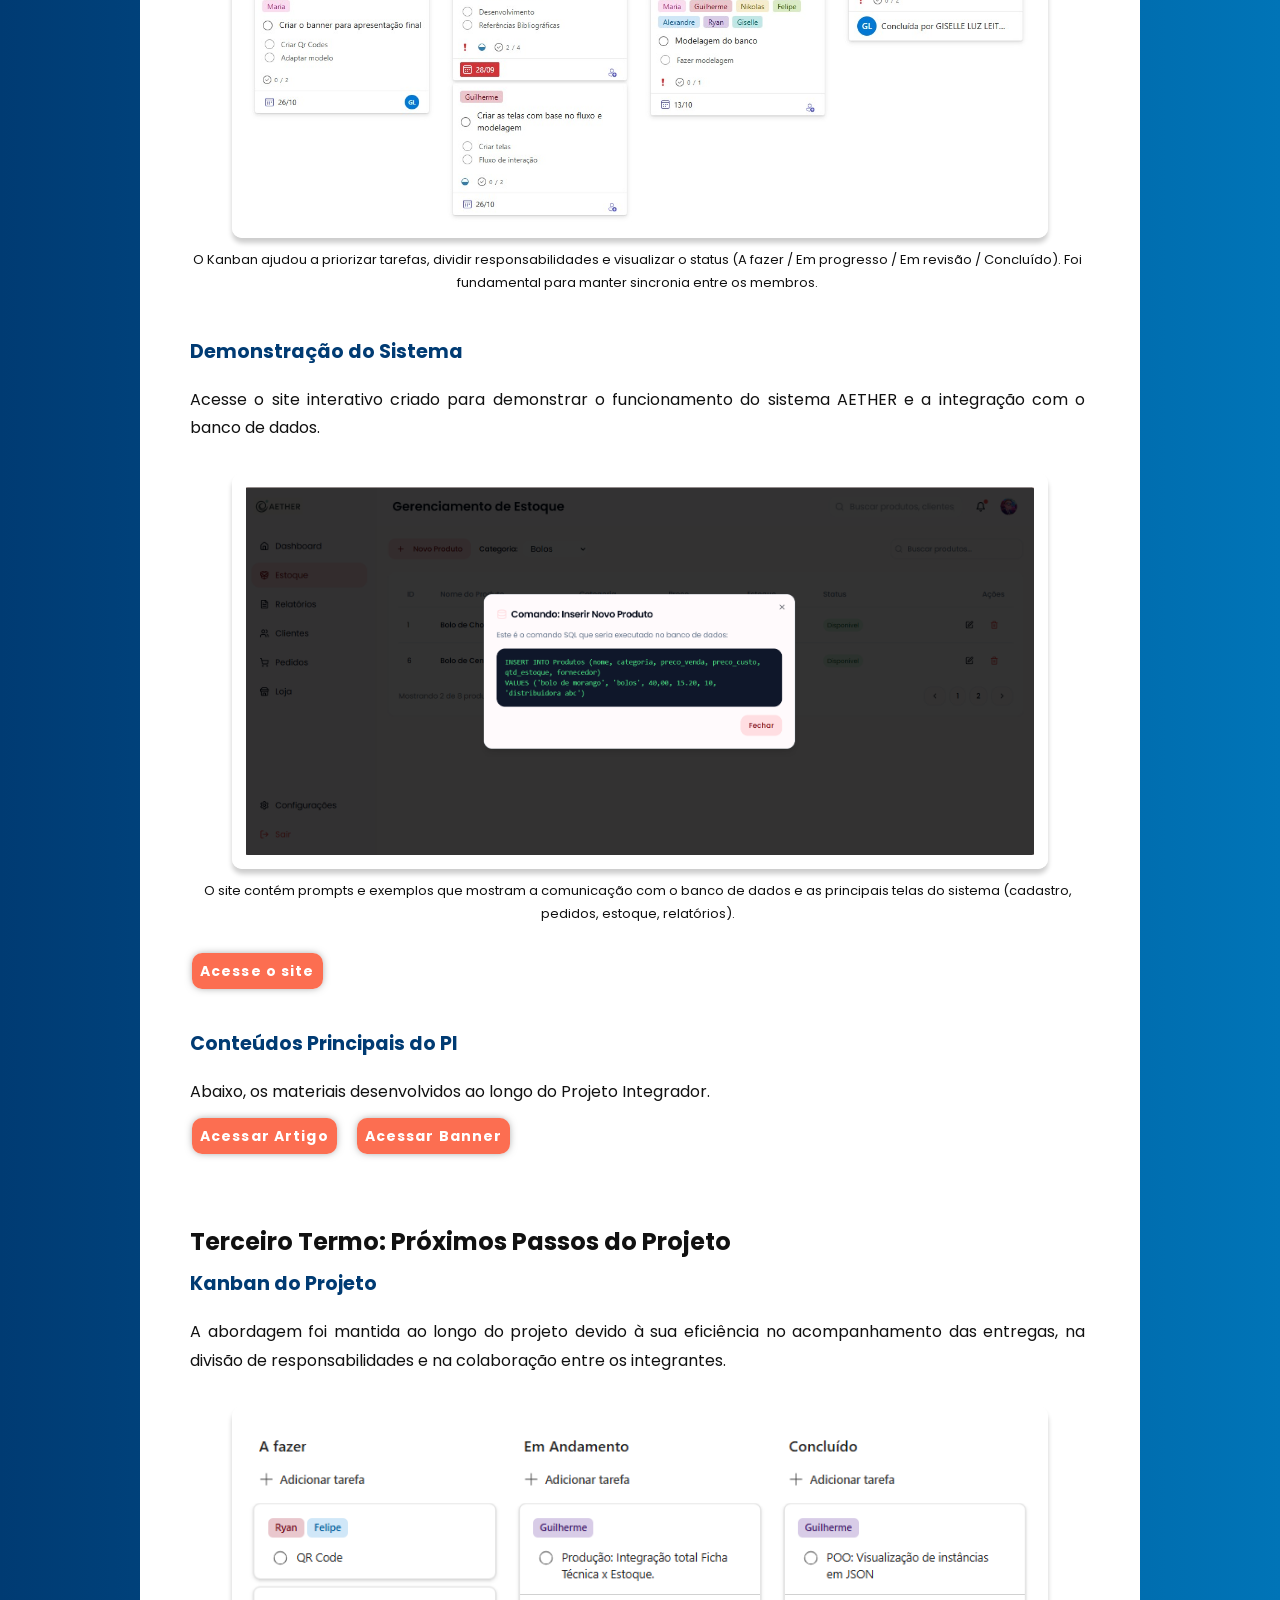
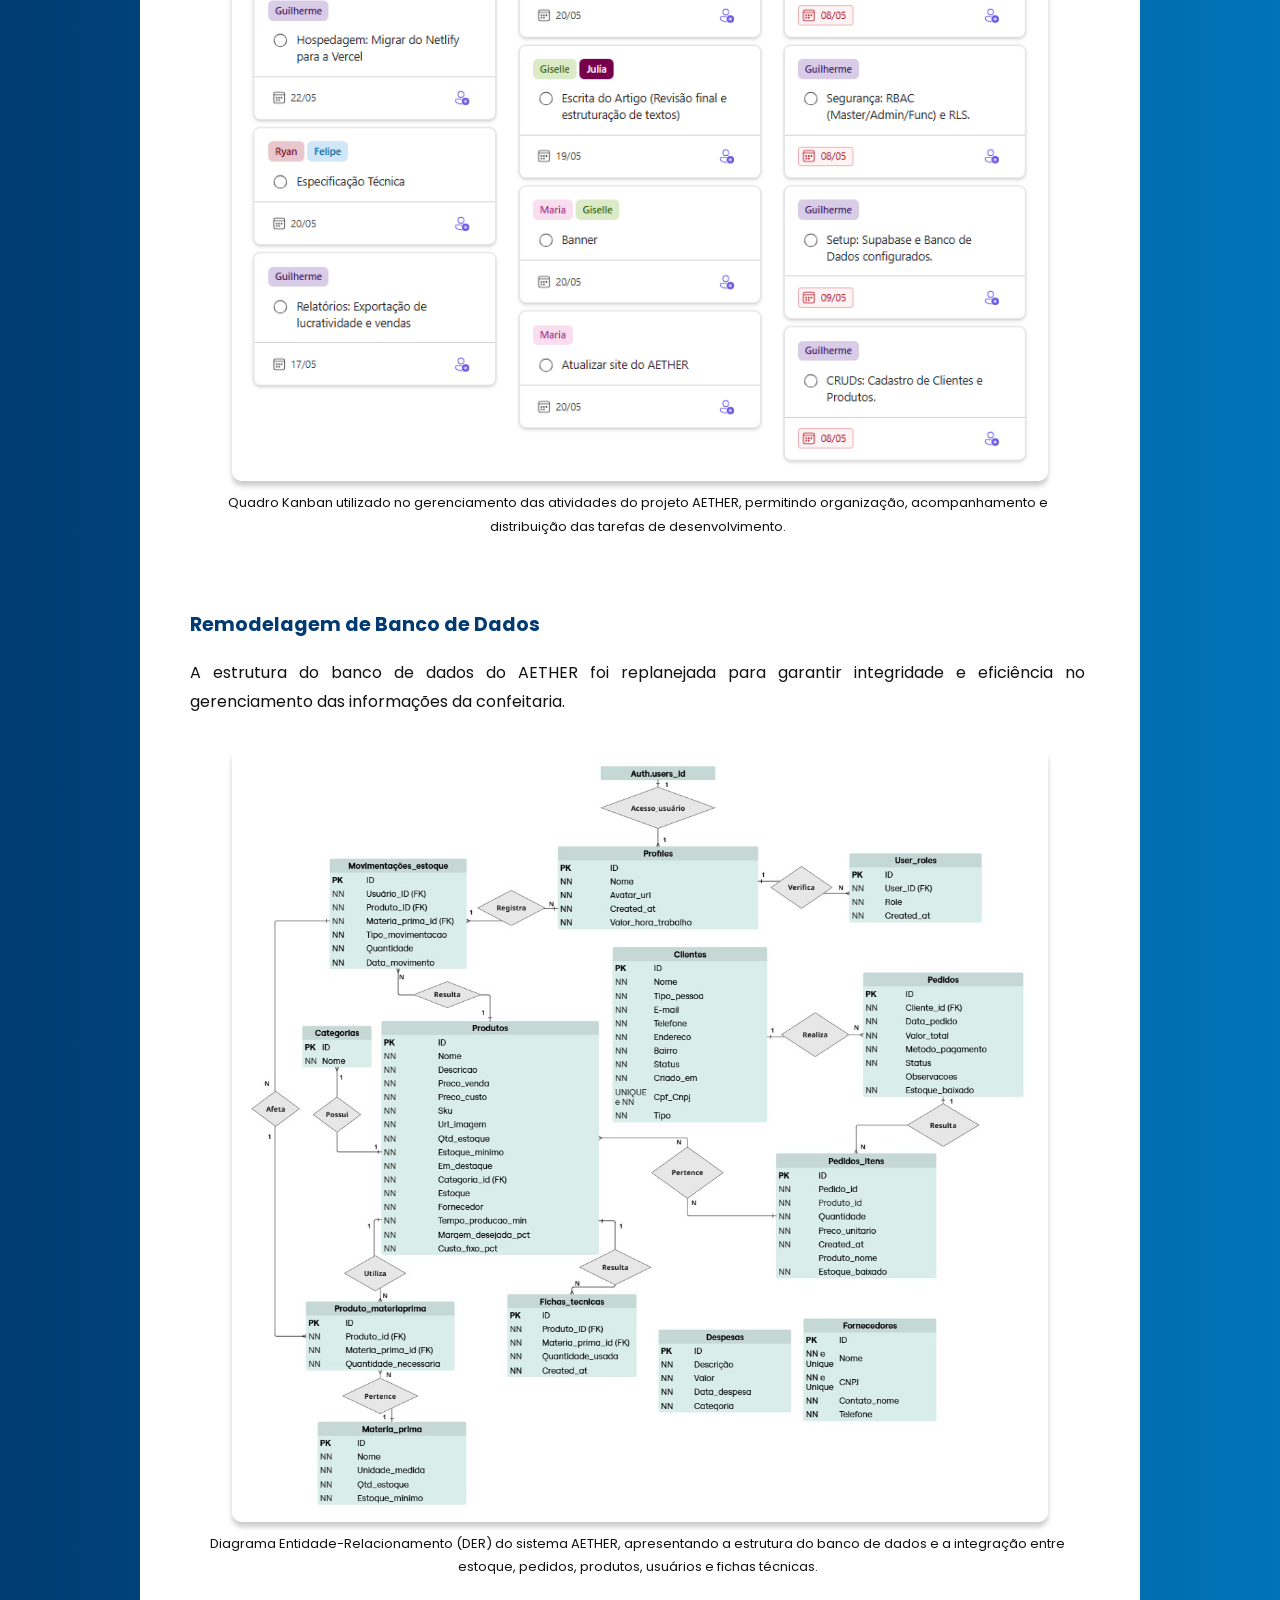
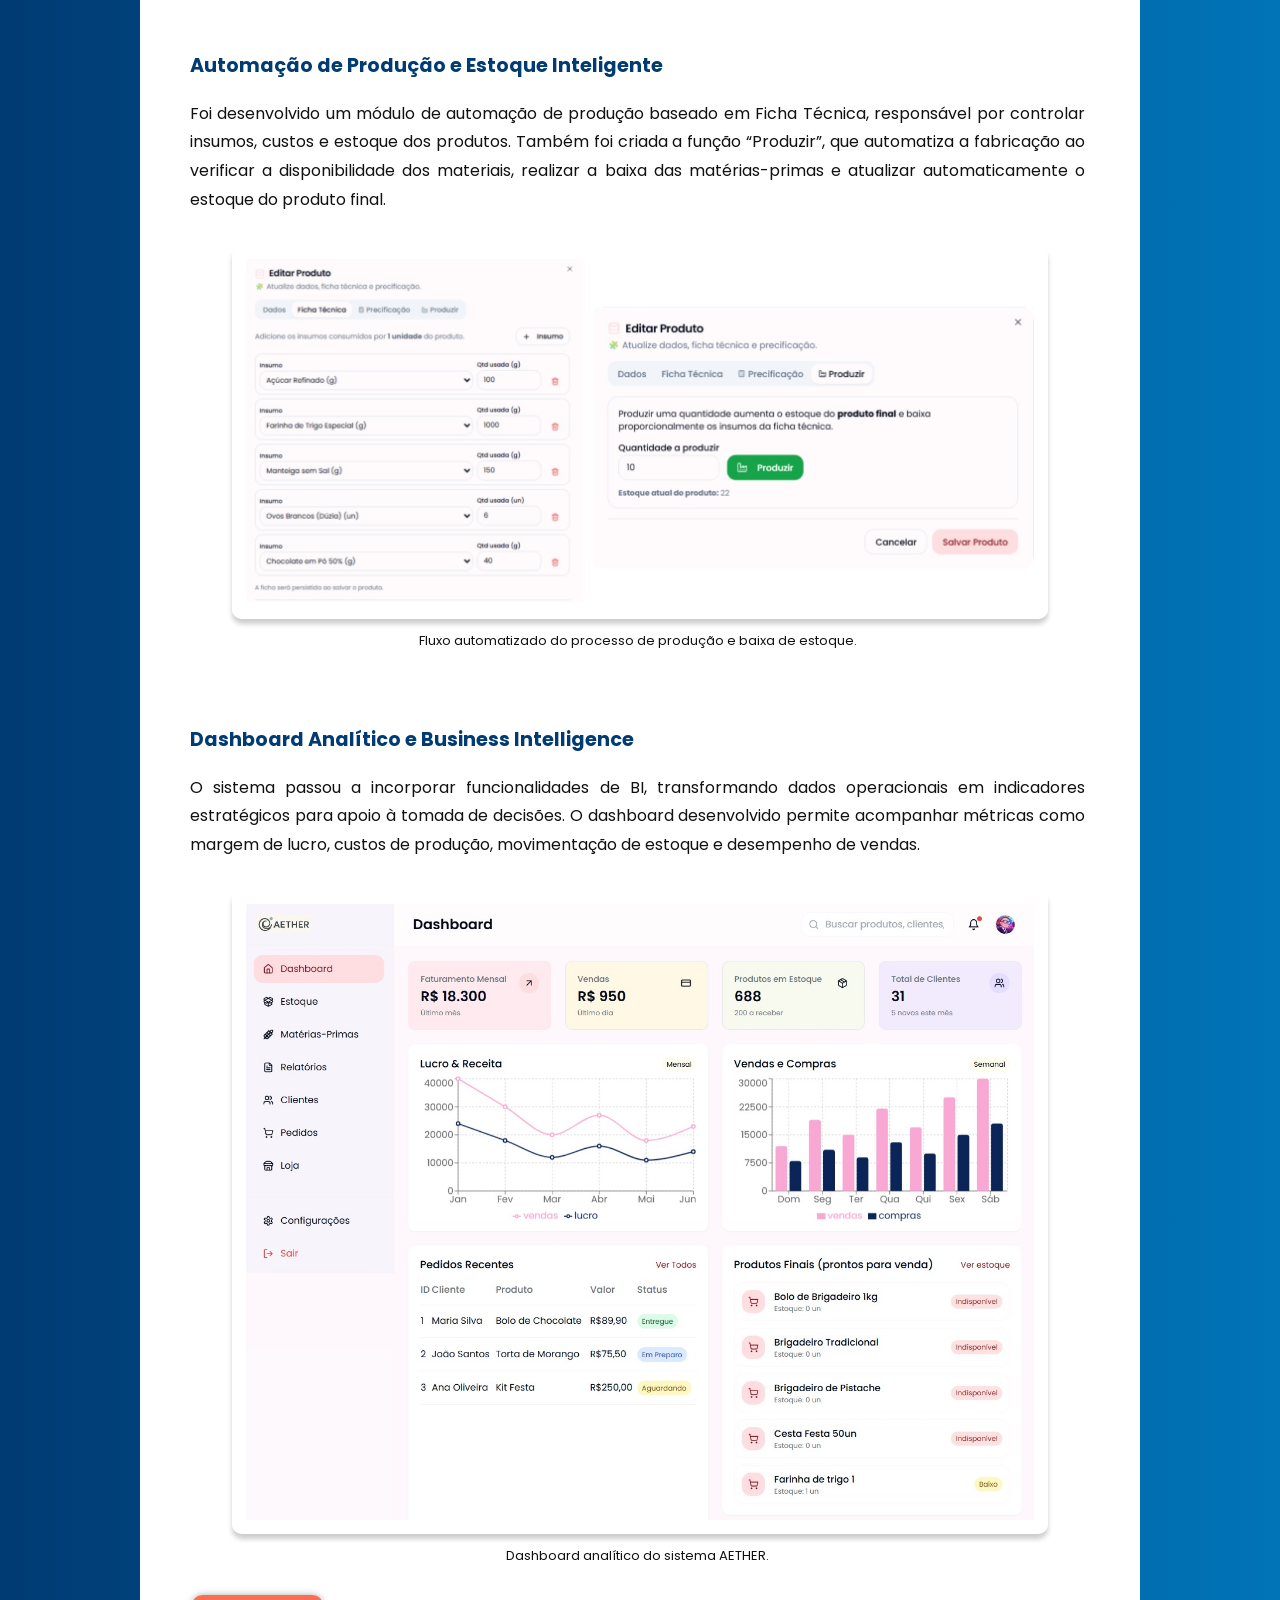
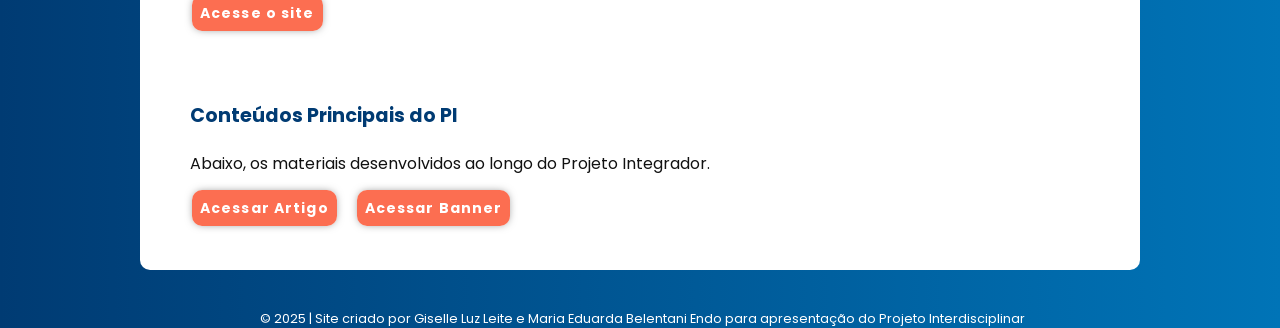
==== commit 61c7a310: "atualizando sistema" ====
--- a/index.html
+++ b/index.html
@@ -309,7 +309,7 @@
                <p id="texto-abaixo-da-foto" style="margin-bottom: 30px;">
                   Dashboard analítico do sistema AETHER.
                </p>
-               <a style="font-weight: bold;" class="button" href="https://aether-bibibrigadeiros.netlify.app/" target="_blank">Acesse o site</a>
+               <a style="font-weight: bold;" class="button" href="https://appaether.vercel.app" target="_blank">Acesse o site</a>
            </section>
             
            <section id="conteudos">
--- a/style.css
+++ b/style.css
@@ -387,9 +387,9 @@
    RESPONSIVIDADE
 ========================= */
 
-@media (max-width: 1024px) {
+@media (max-width: 1024px) and (min-width: 769px) {
    body {
-      padding-top: 0;
+      padding-top: 95px;
    }
 
    header,
@@ -400,6 +400,78 @@
 
    main {
       margin-top: -20px;
+   }
+}
+
+@media (max-width: 768px) {
+   body {
+      padding-top: 0;
+   }
+
+   .menu-icon {
+      display: block;
+      position: fixed;
+      top: 15px;
+      right: 20px;
+      z-index: 1001;
+      background-color: white;
+      color: black;
+      font-size: 28px;
+      padding: 4px;
+      border-radius: 5px;
+      cursor: pointer;
+   }
+
+   #menu-navegacao {
+      position: relative;
+      display: flex;
+      flex-direction: column;
+      align-items: center;
+      margin: 0;
+      padding: 0;
+   }
+
+   #menu-navegacao a {
+      display: none;
+      width: 100%;
+      padding: 10px 0;
+      background-color: white;
+      text-align: center;
+      font-size: 12px;
+   }
+
+   #menu-toggle:checked ~ a {
+      display: block;
+   }
+
+   header {
+      width: 100%;
+      padding: 0;
+      height: auto;
+   }
+
+   main {
+      margin-top: 80px;
+   }
+
+   #modelagem,
+   #gestao,
+   #kanban,
+   #integrantes-do-grupo,
+   #site,
+   #conteudos {
+      scroll-margin-top: 50px;
+   }
+
+   .lista-integrantes-grid {
+      grid-template-columns: 1fr 1fr;
+      gap: 20px 10px;
+   }
+
+   .lista-integrantes-grid .grupo:nth-child(7) {
+      grid-column: 1 / span 2;
+      justify-self: center;
+      max-width: 50%;
    }
 }
 
@@ -442,12 +514,12 @@
 
    header {
       width: 100%;
-      padding: 10px 0;
+      padding: 0;
       height: auto;
    }
 
    main {
-      margin-top: 80px;
+      margin-top: 0;
    }
 
    #modelagem,
@@ -531,8 +603,9 @@
 
 @media (min-width: 1024px) {
    .lista-integrantes-grid {
-      grid-template-columns: repeat(7, 1fr);
-      gap: 0;
+      display: grid;
+      grid-template-columns: repeat(auto-fit, minmax(120px, 1fr));
+      gap: 20px;
       justify-items: center;
       align-items: start;
    }
@@ -543,7 +616,23 @@
    }
 
    .grupo {
-      max-width: 105px;
+      width: 100%;
+      max-width: 140px;
+      text-align: center;
+   }
+
+   .texto-ao-lado h3 {
+      font-size: 11px;
+      margin-top: 10px;
+      margin-bottom: 2px;
+      min-height: 32px;
+   }
+
+   .texto-ao-lado p {
+      font-size: 10px;
+      color: black;
+      text-align: center;
+      margin: 0;
    }
 }
 
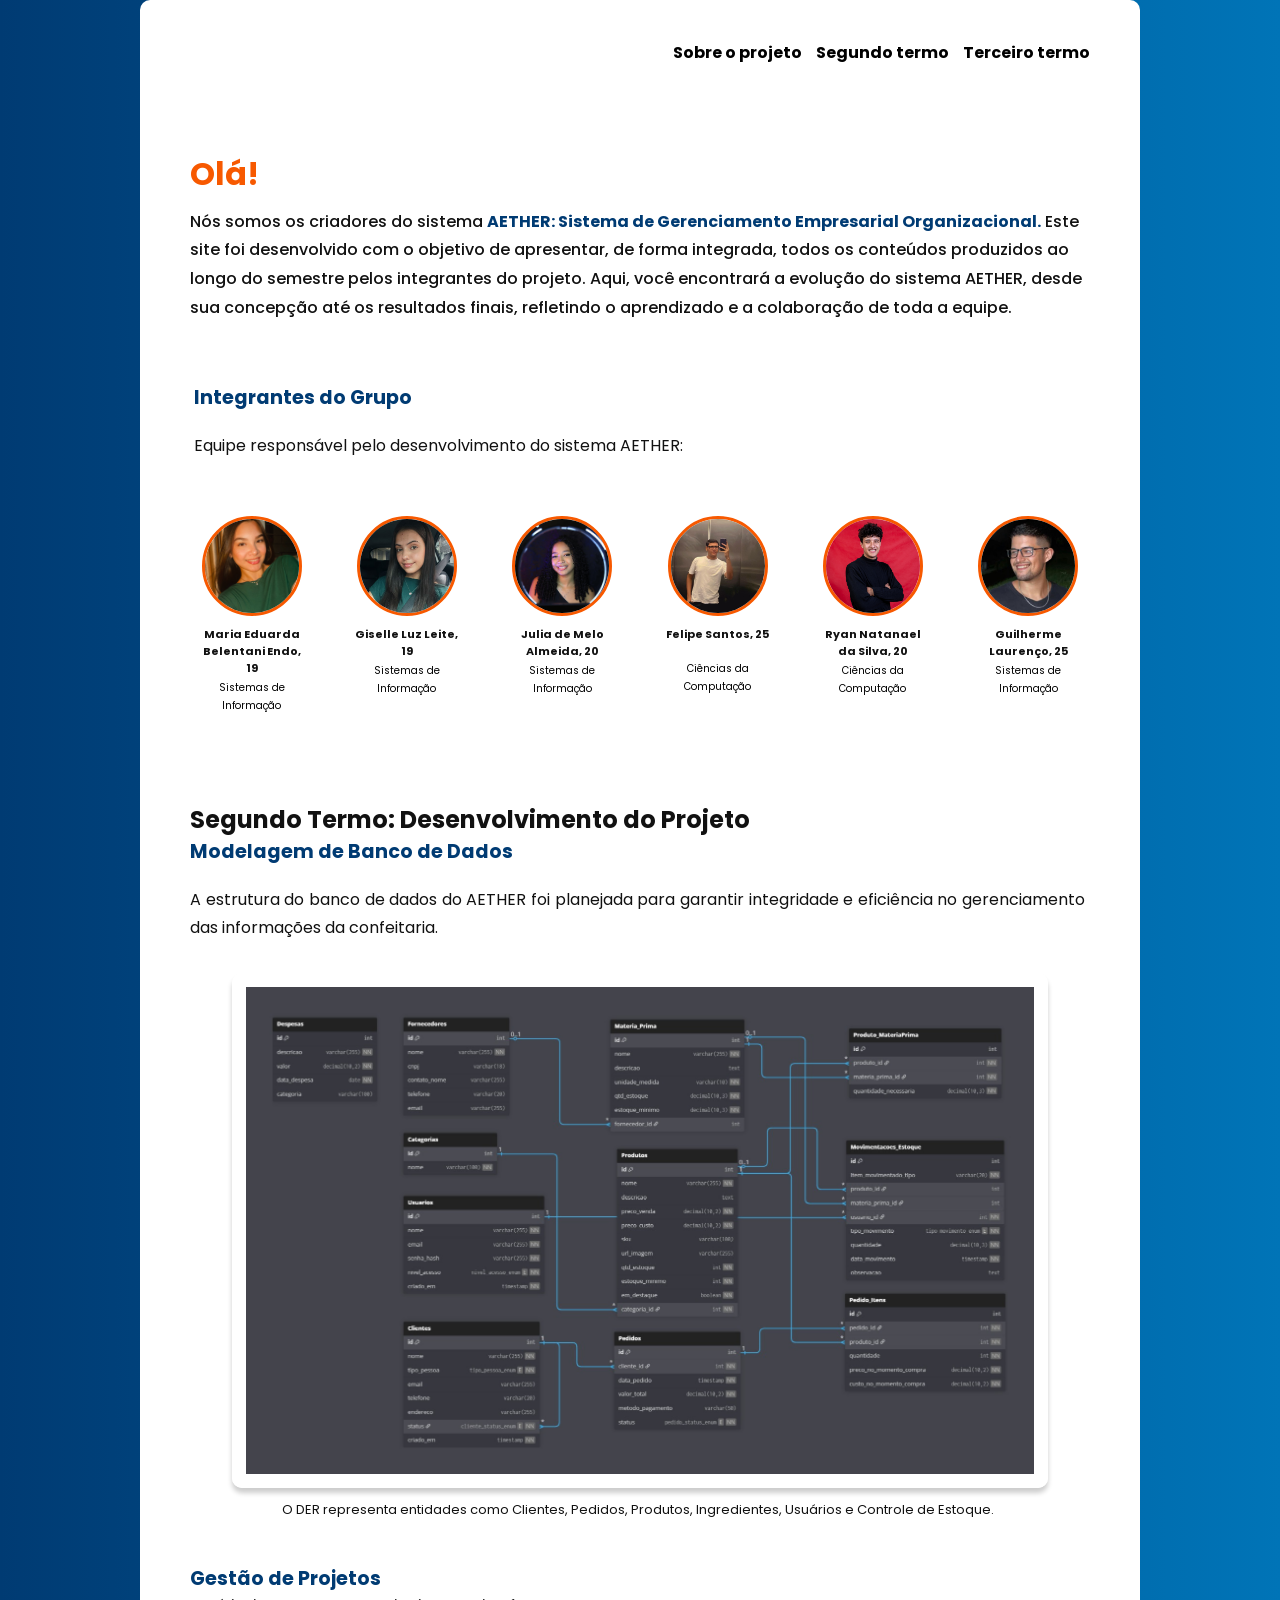
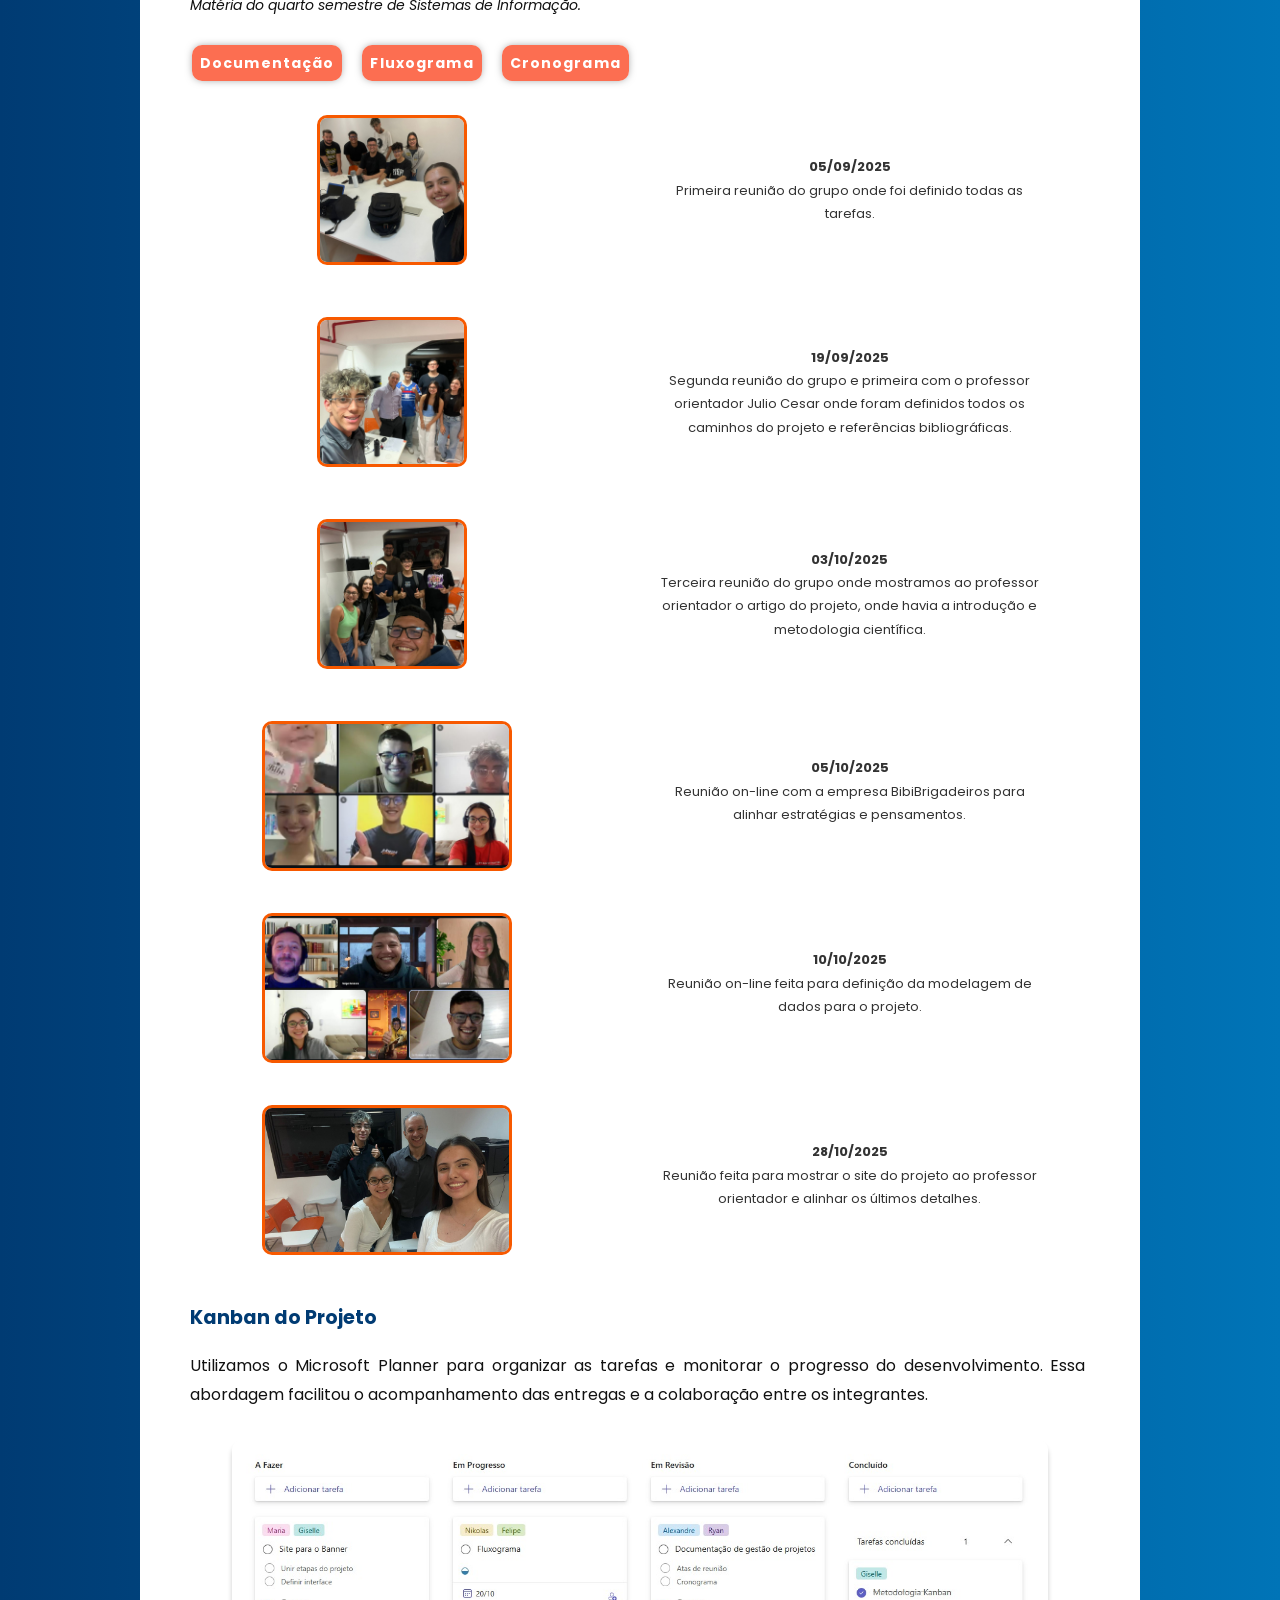
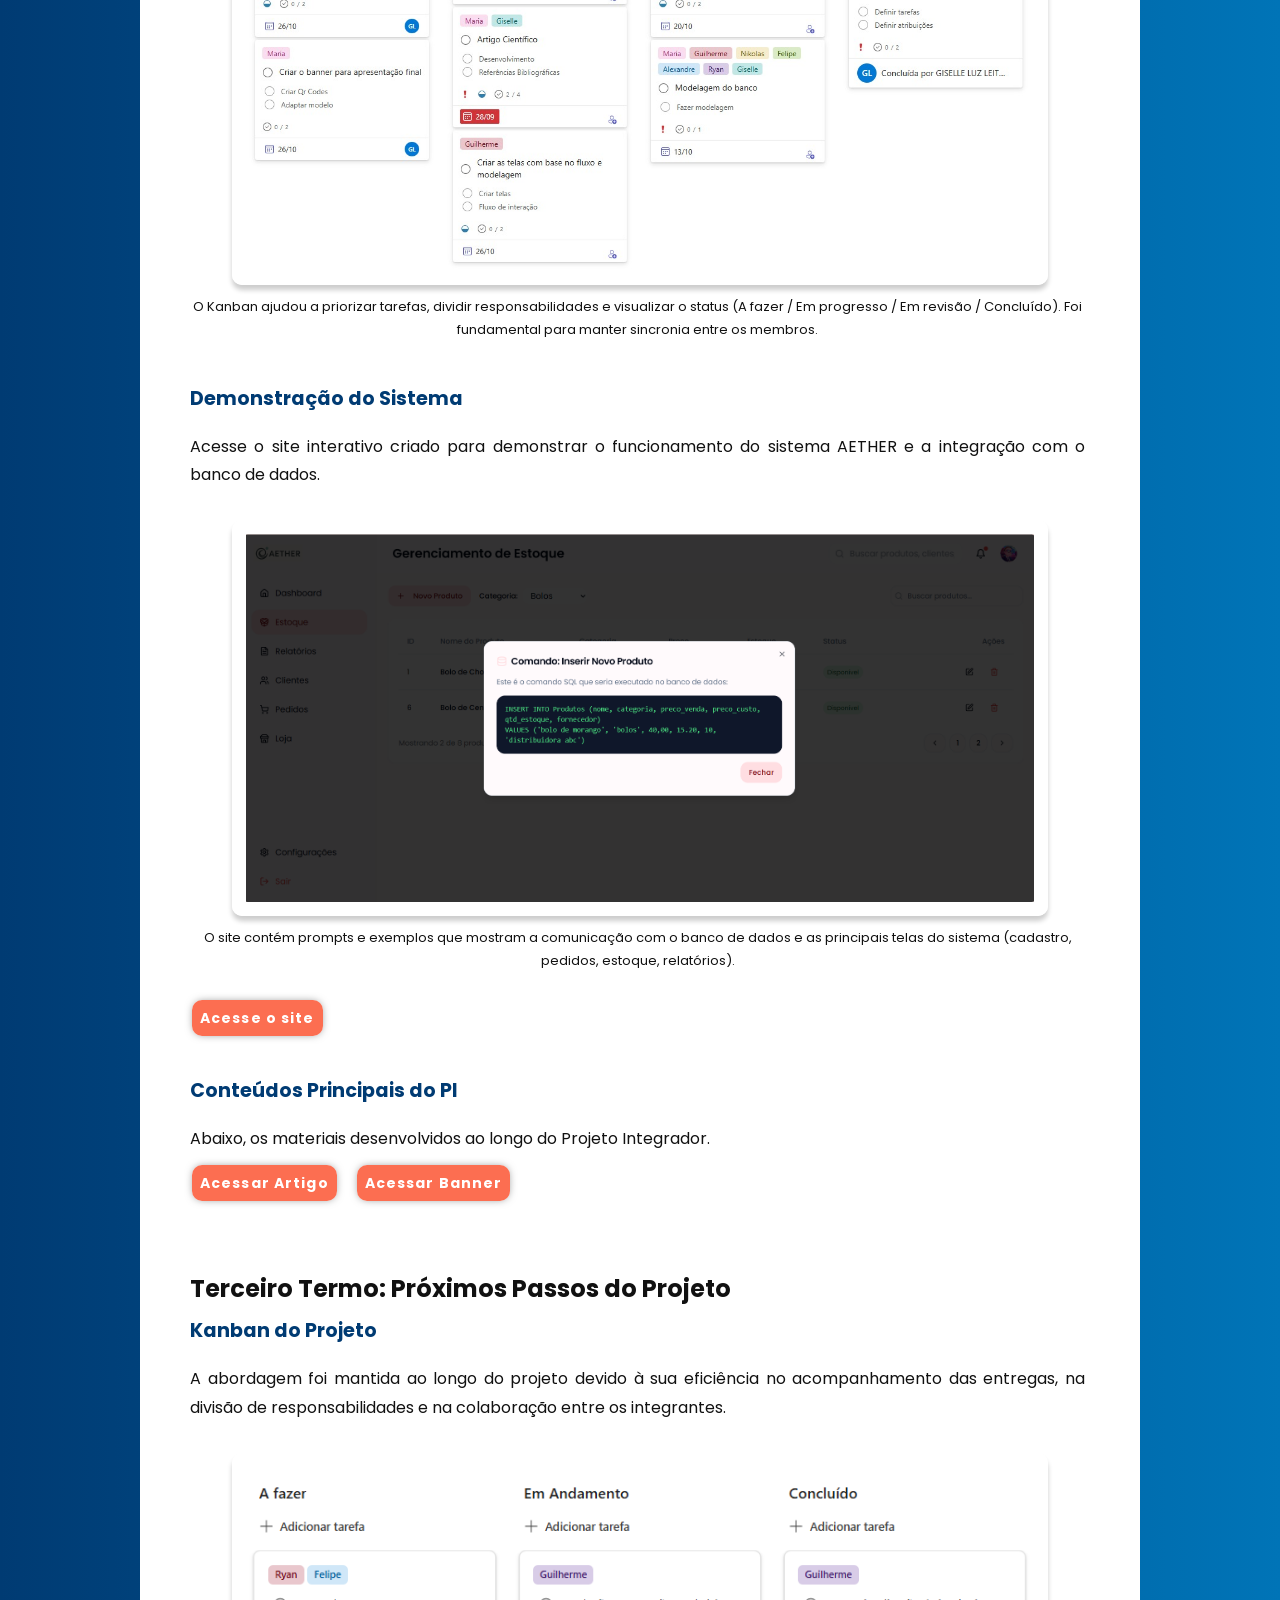
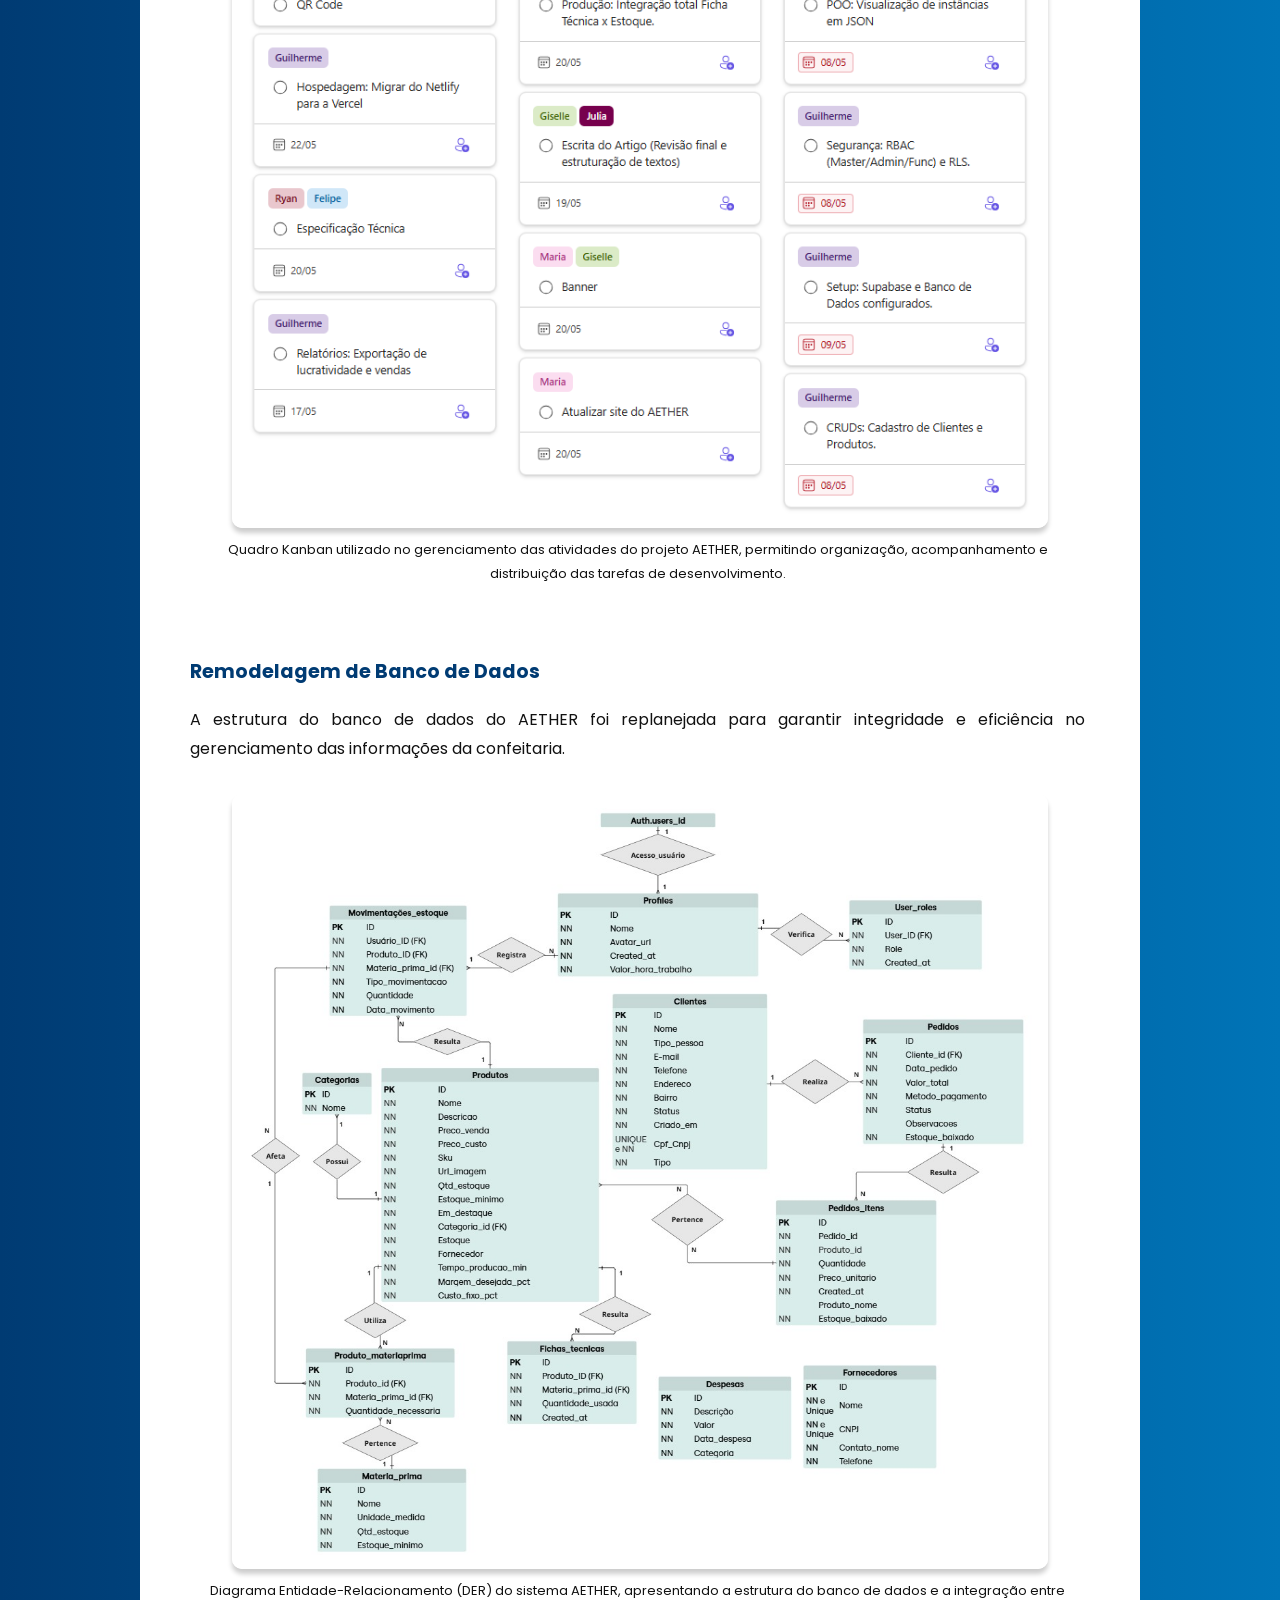
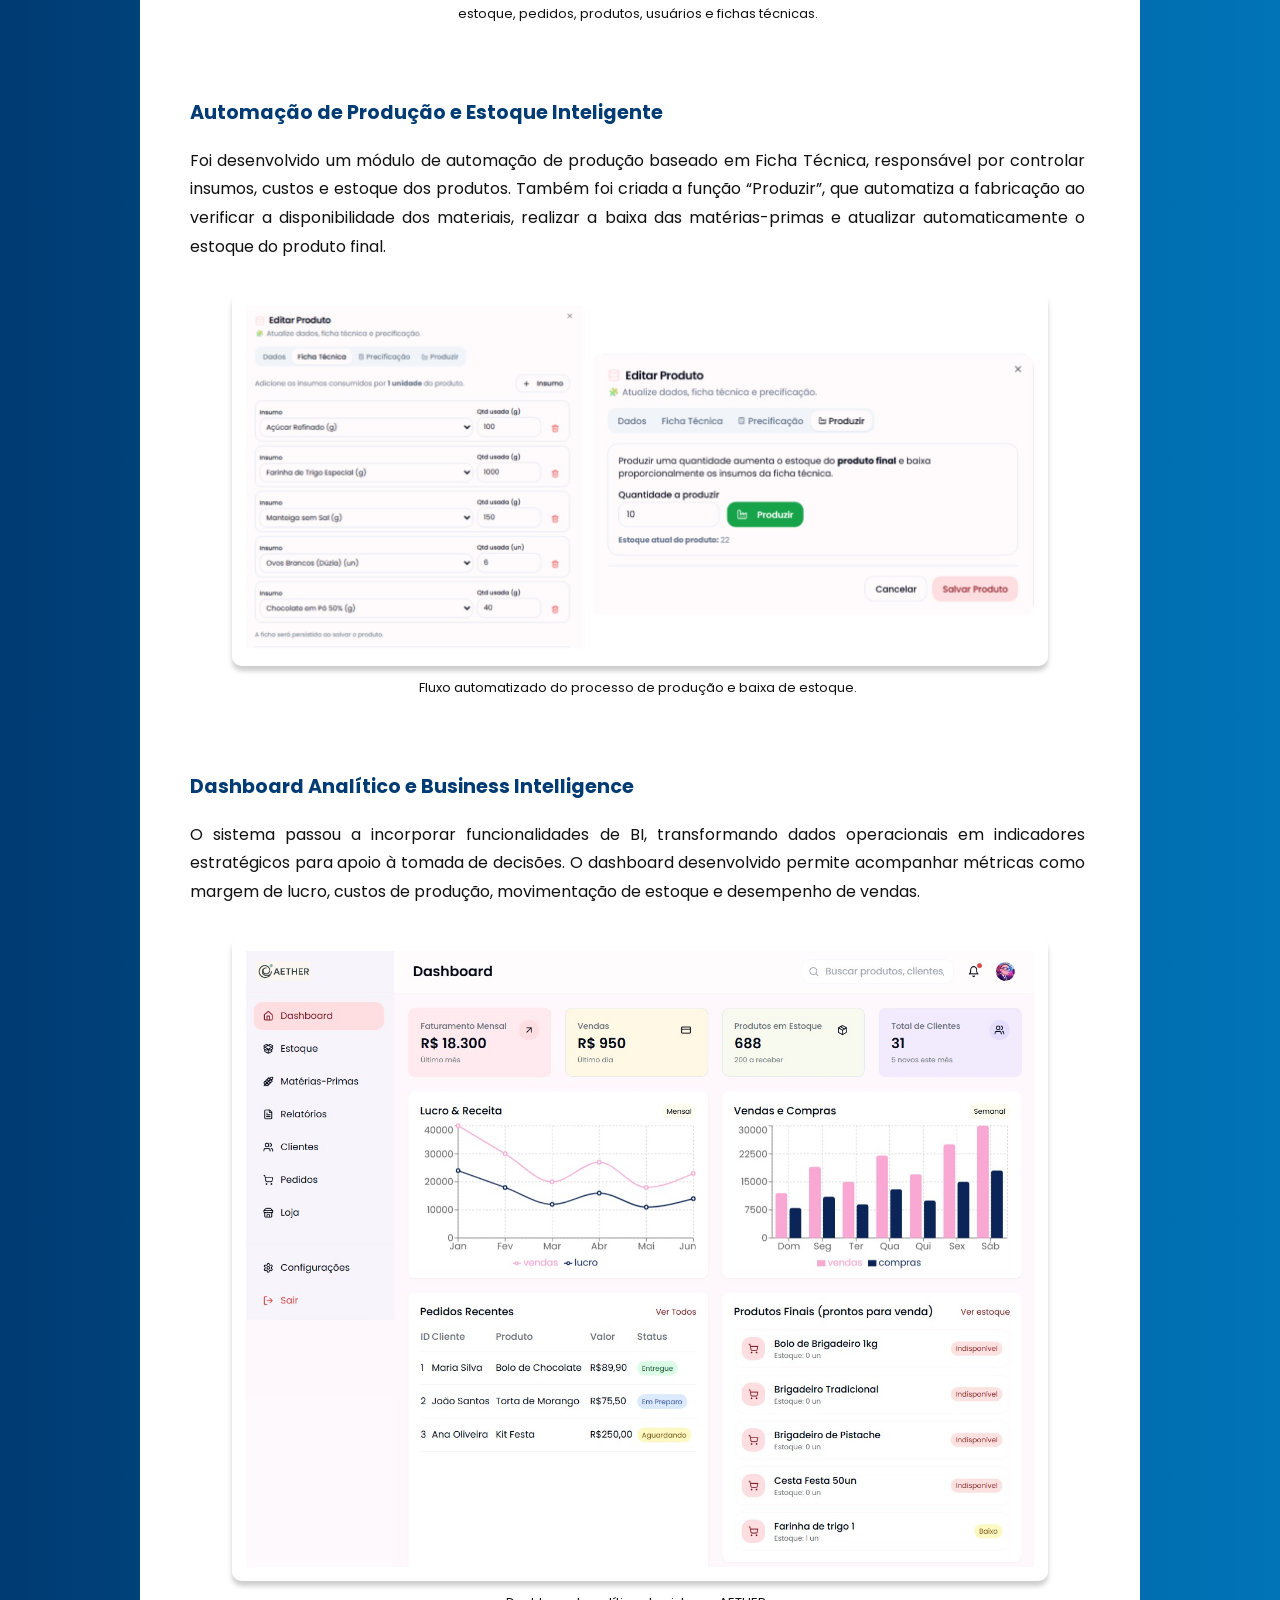
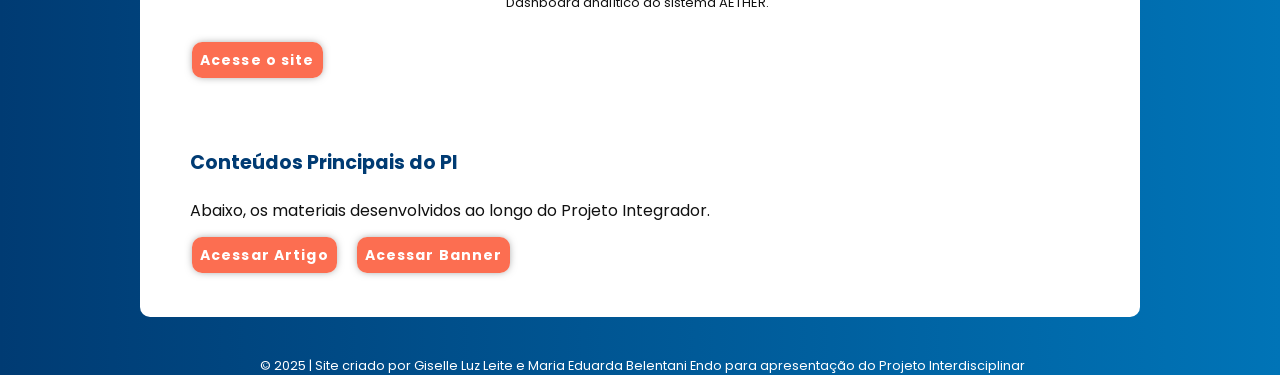
==== commit ad998bf7: "alterações" ====
--- a/index.html
+++ b/index.html
@@ -115,6 +115,9 @@
         </section>
         
         <section id="segundo-termo">
+            <h2 class="terceiro-termo">
+               Segundo Termo: Desenvolvimento do Projeto
+            </h2>
 
            <section id="modelagem">
                <h2>
--- a/style.css
+++ b/style.css
@@ -639,4 +639,9 @@
 #terceiro-termo h2 {
    margin-top: 72px;
    margin-left: 30px;
+}
+
+.terceiro-termo {
+   margin-top: 72px;
+   margin-left: 30px;
 }
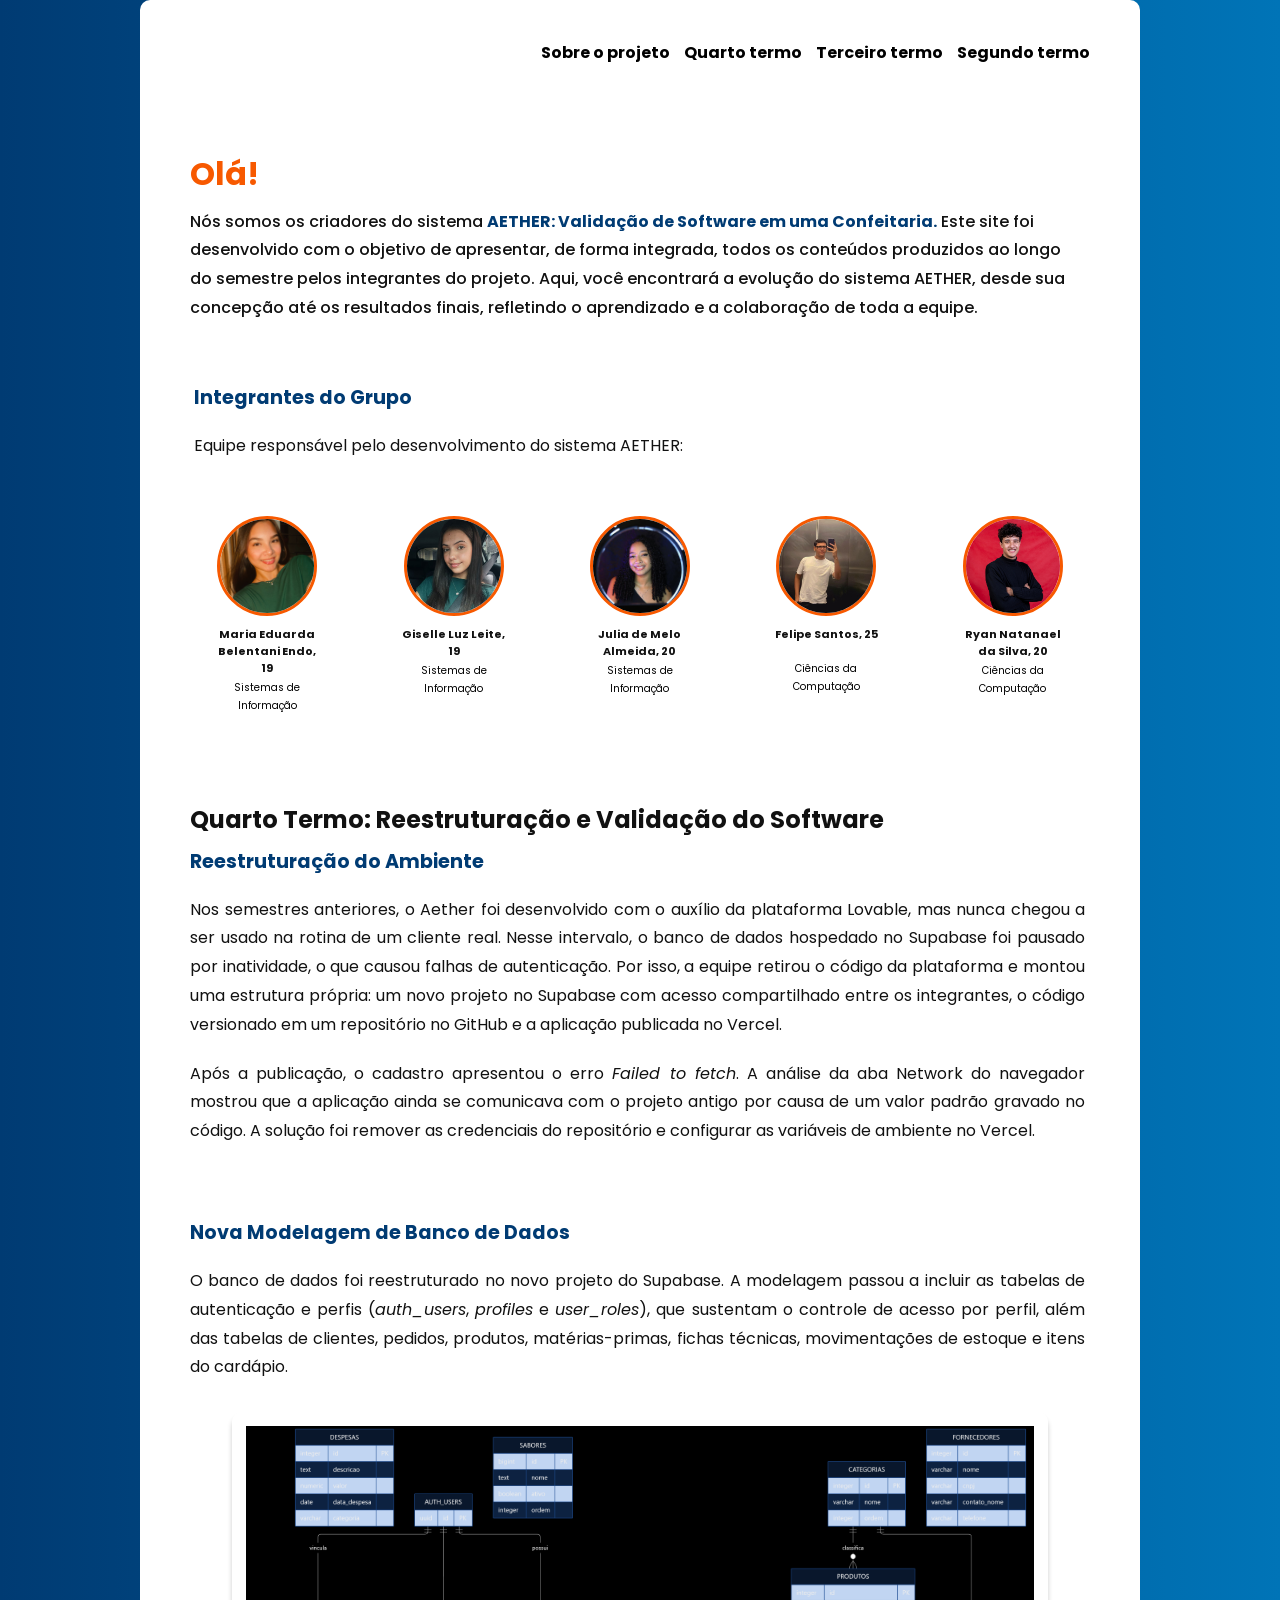
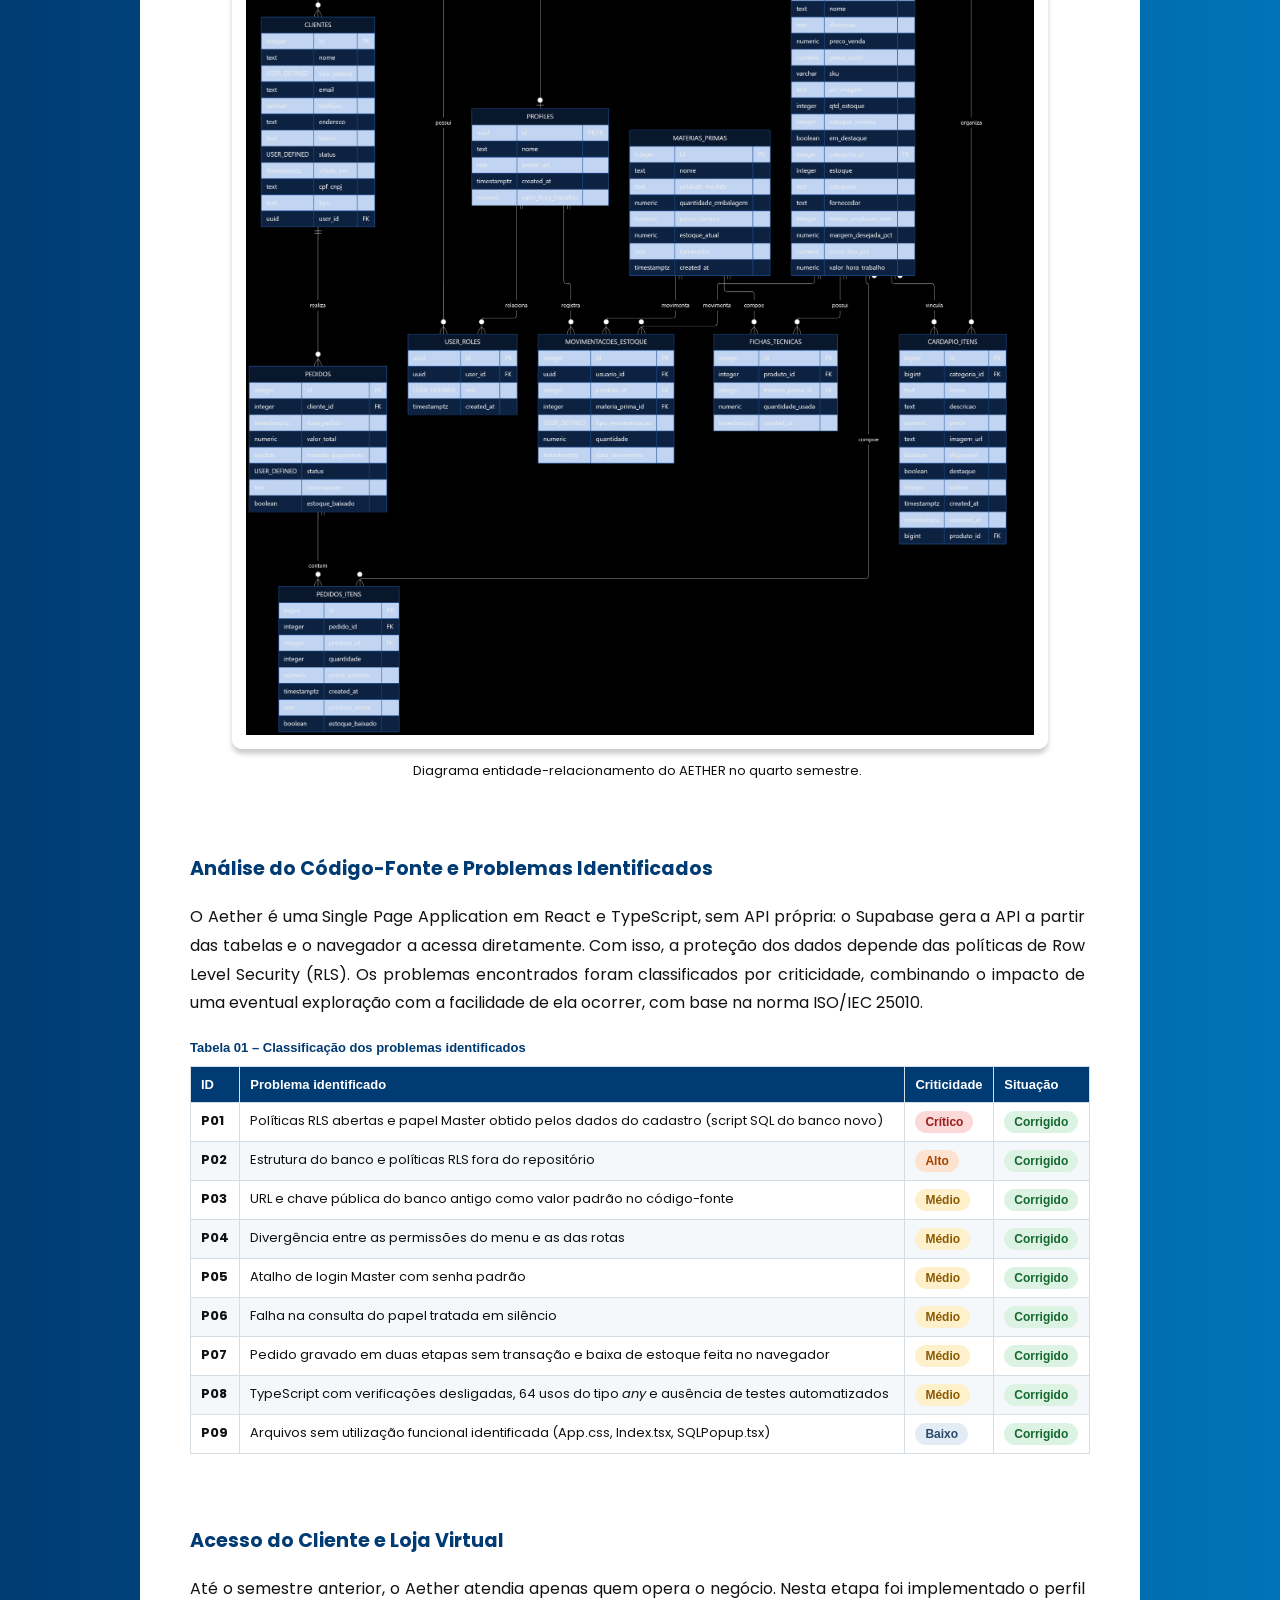
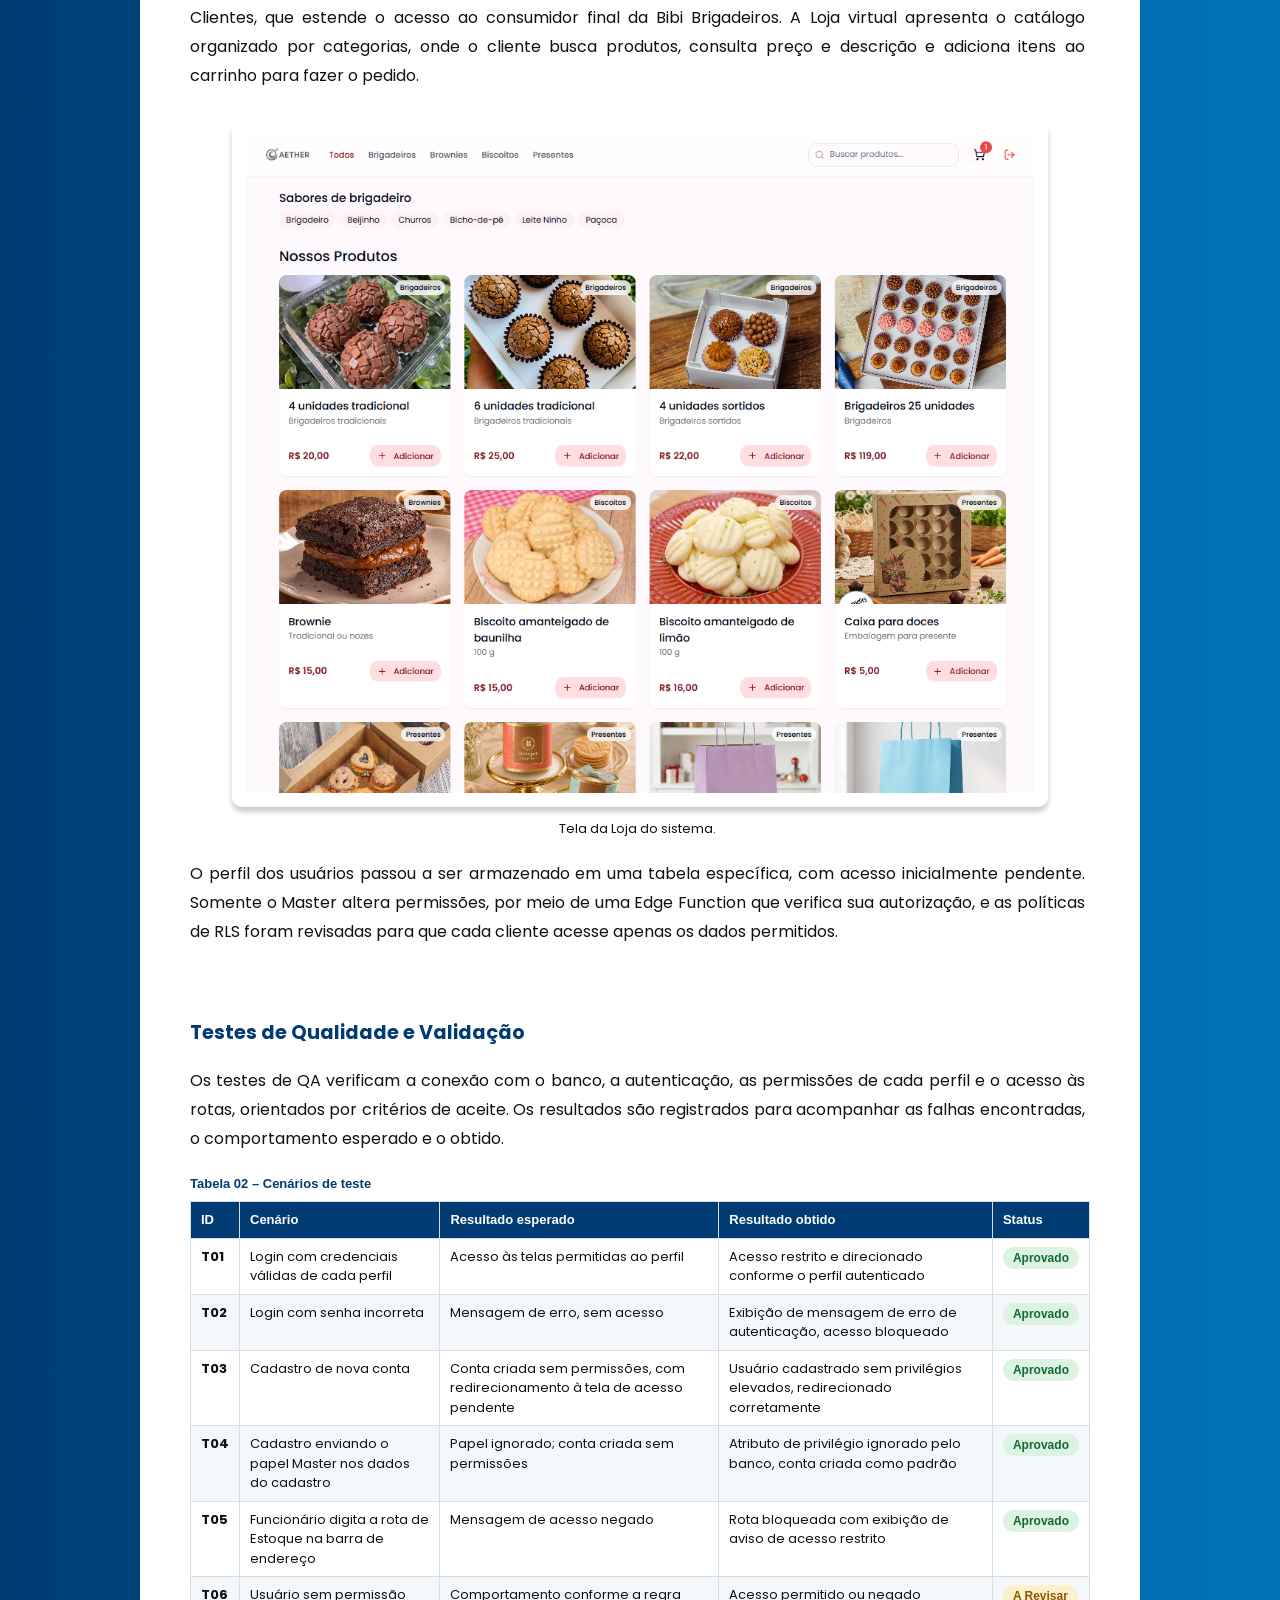
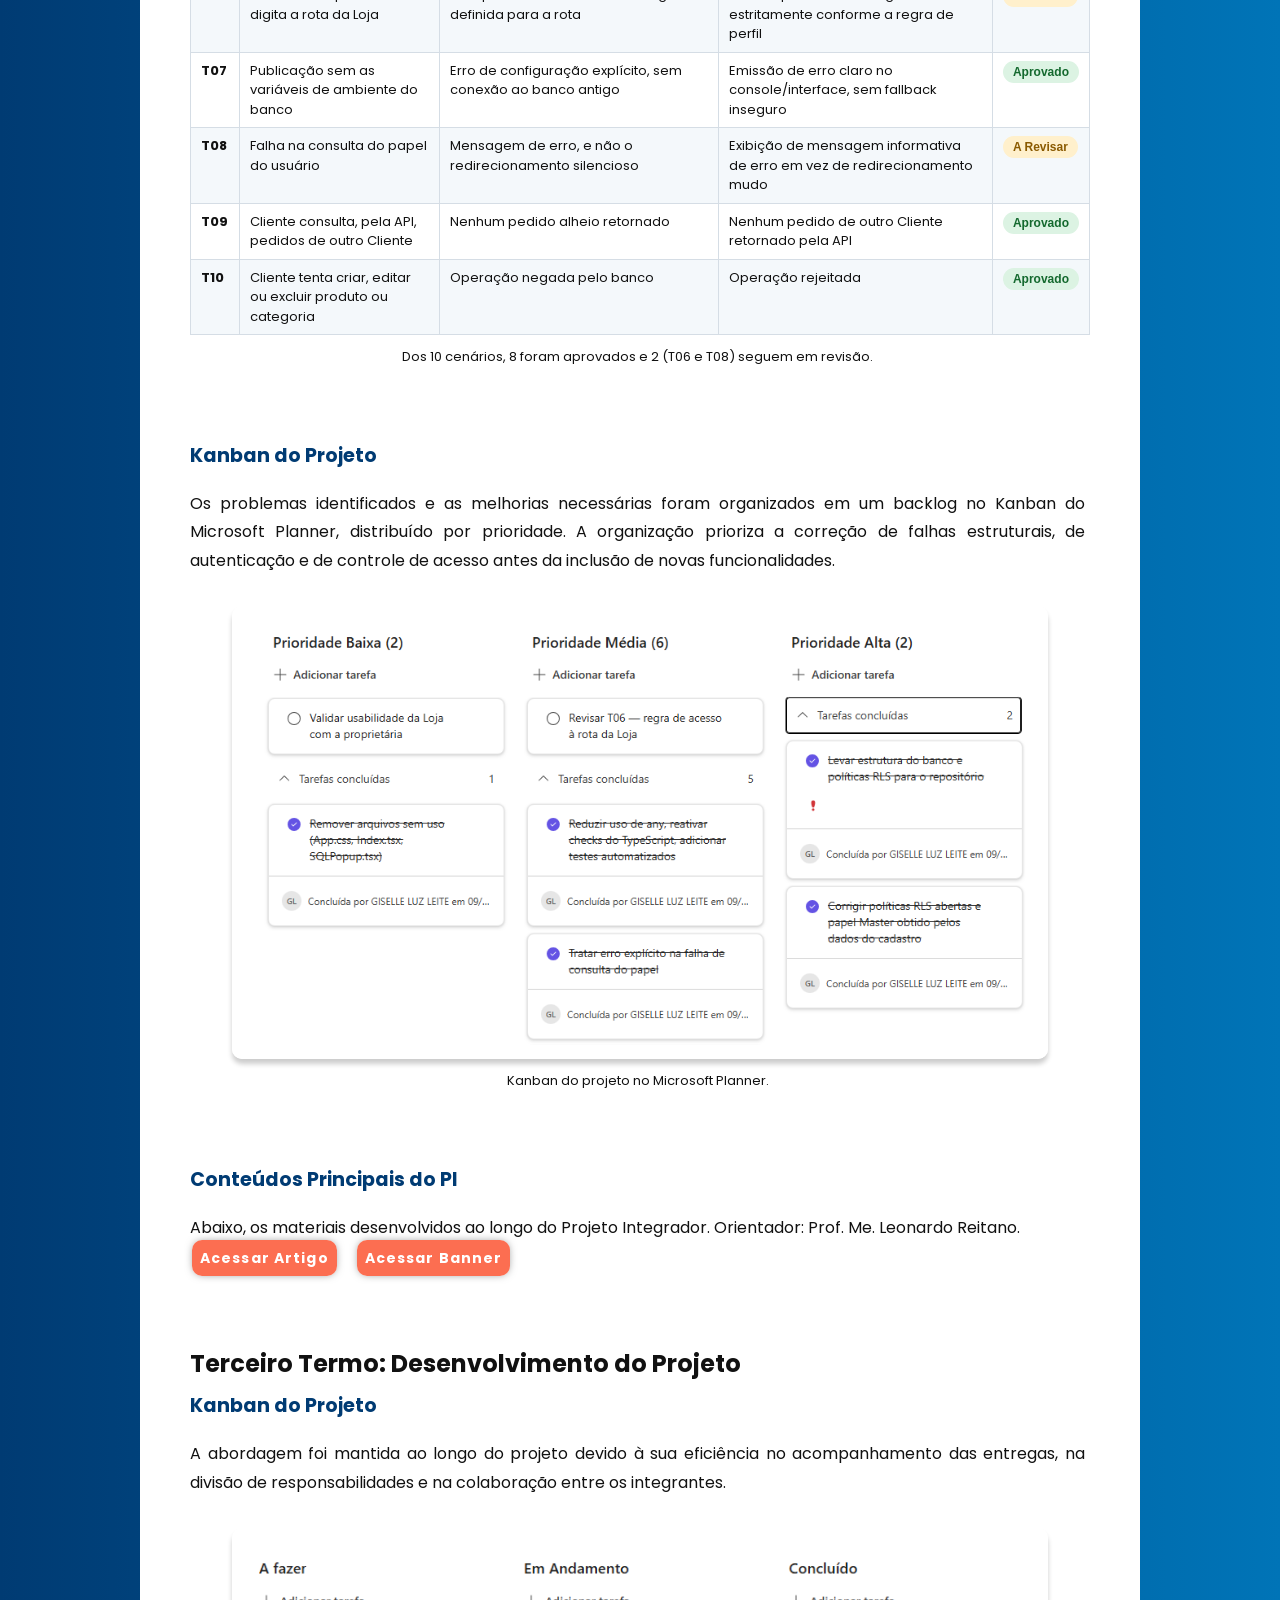
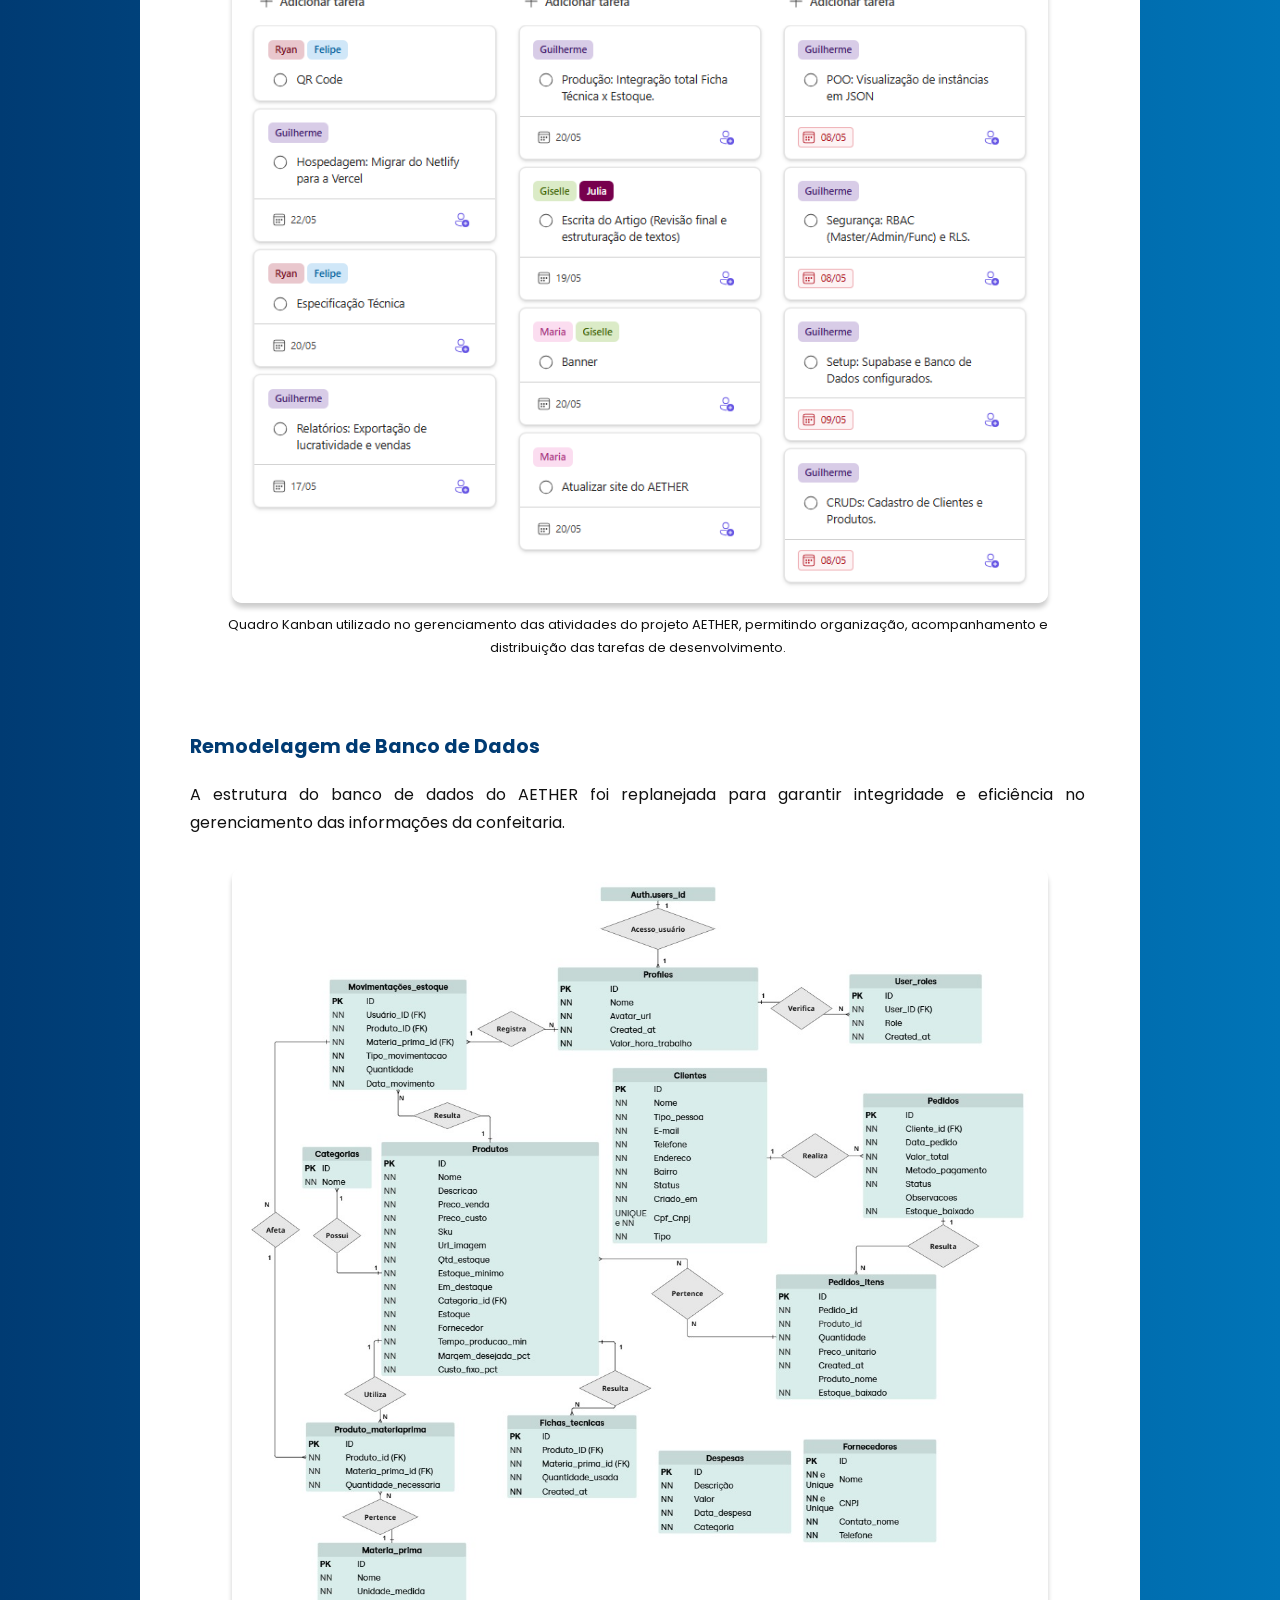
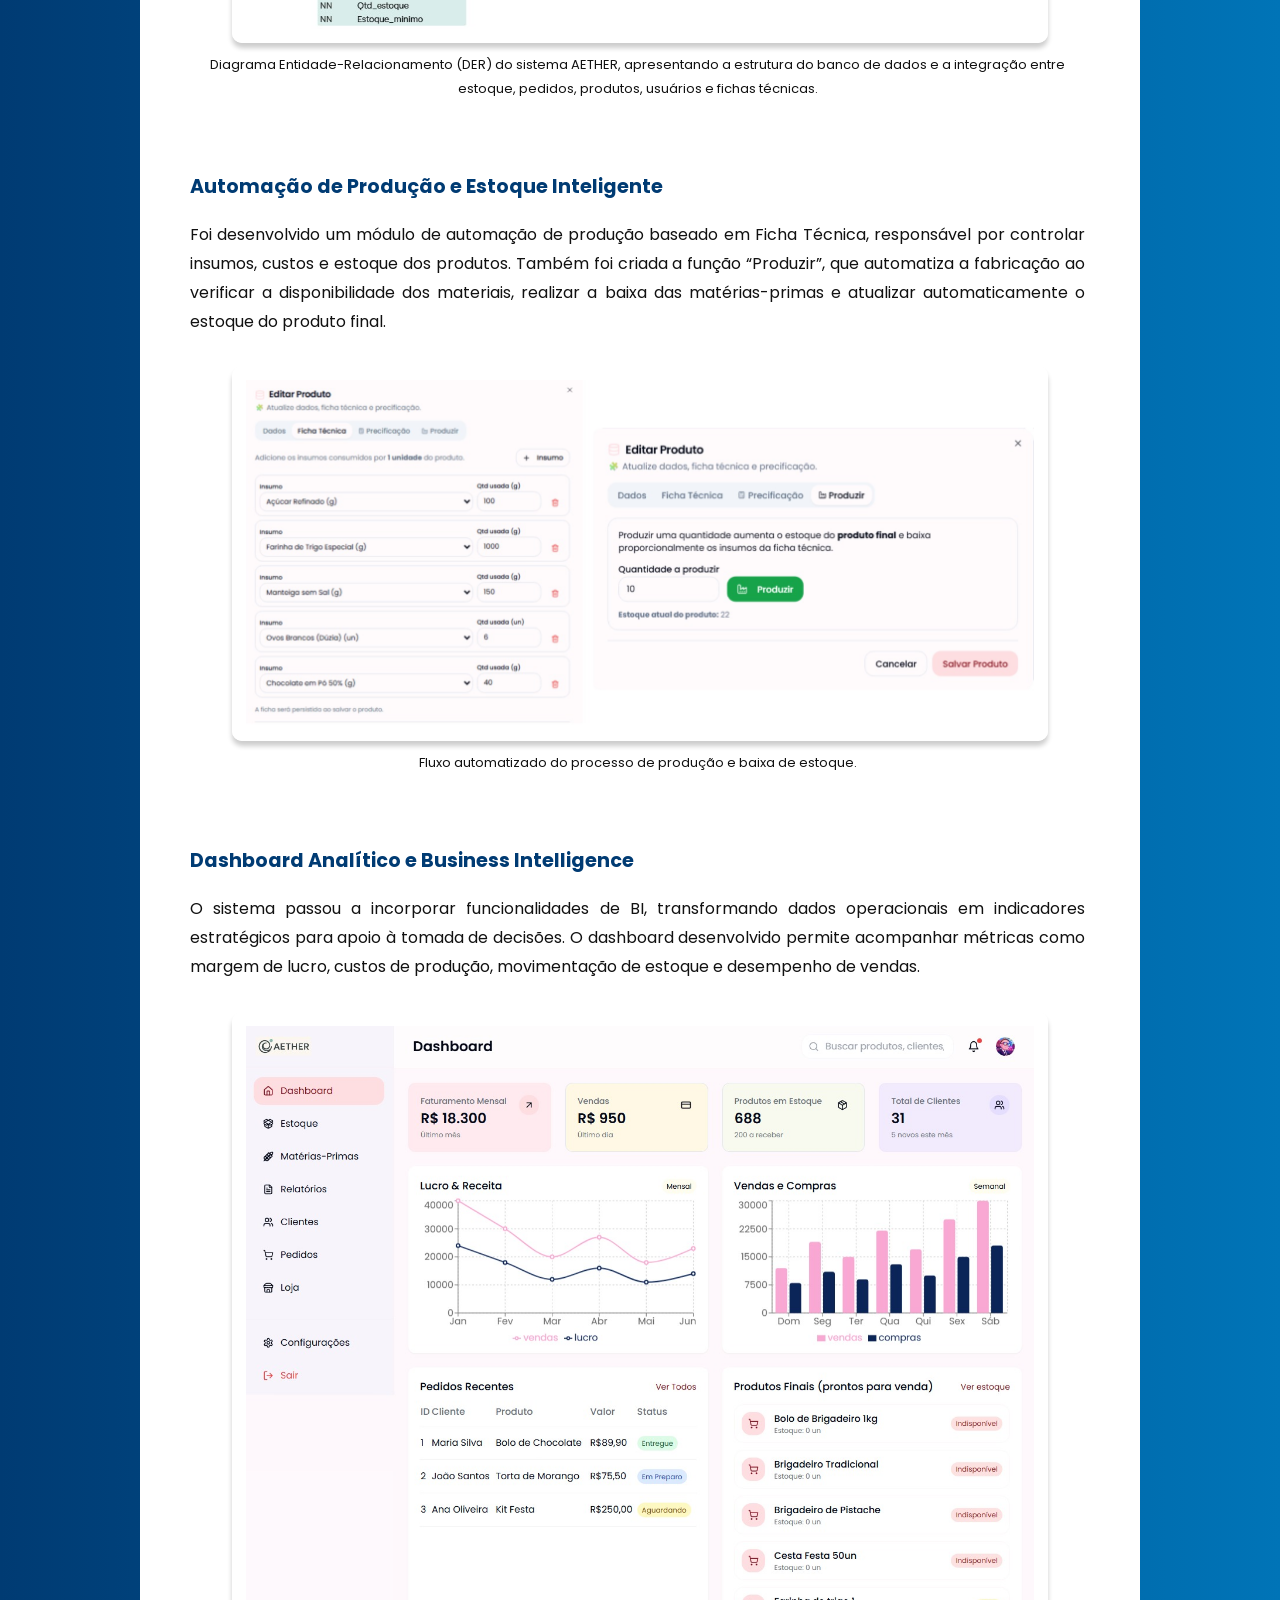
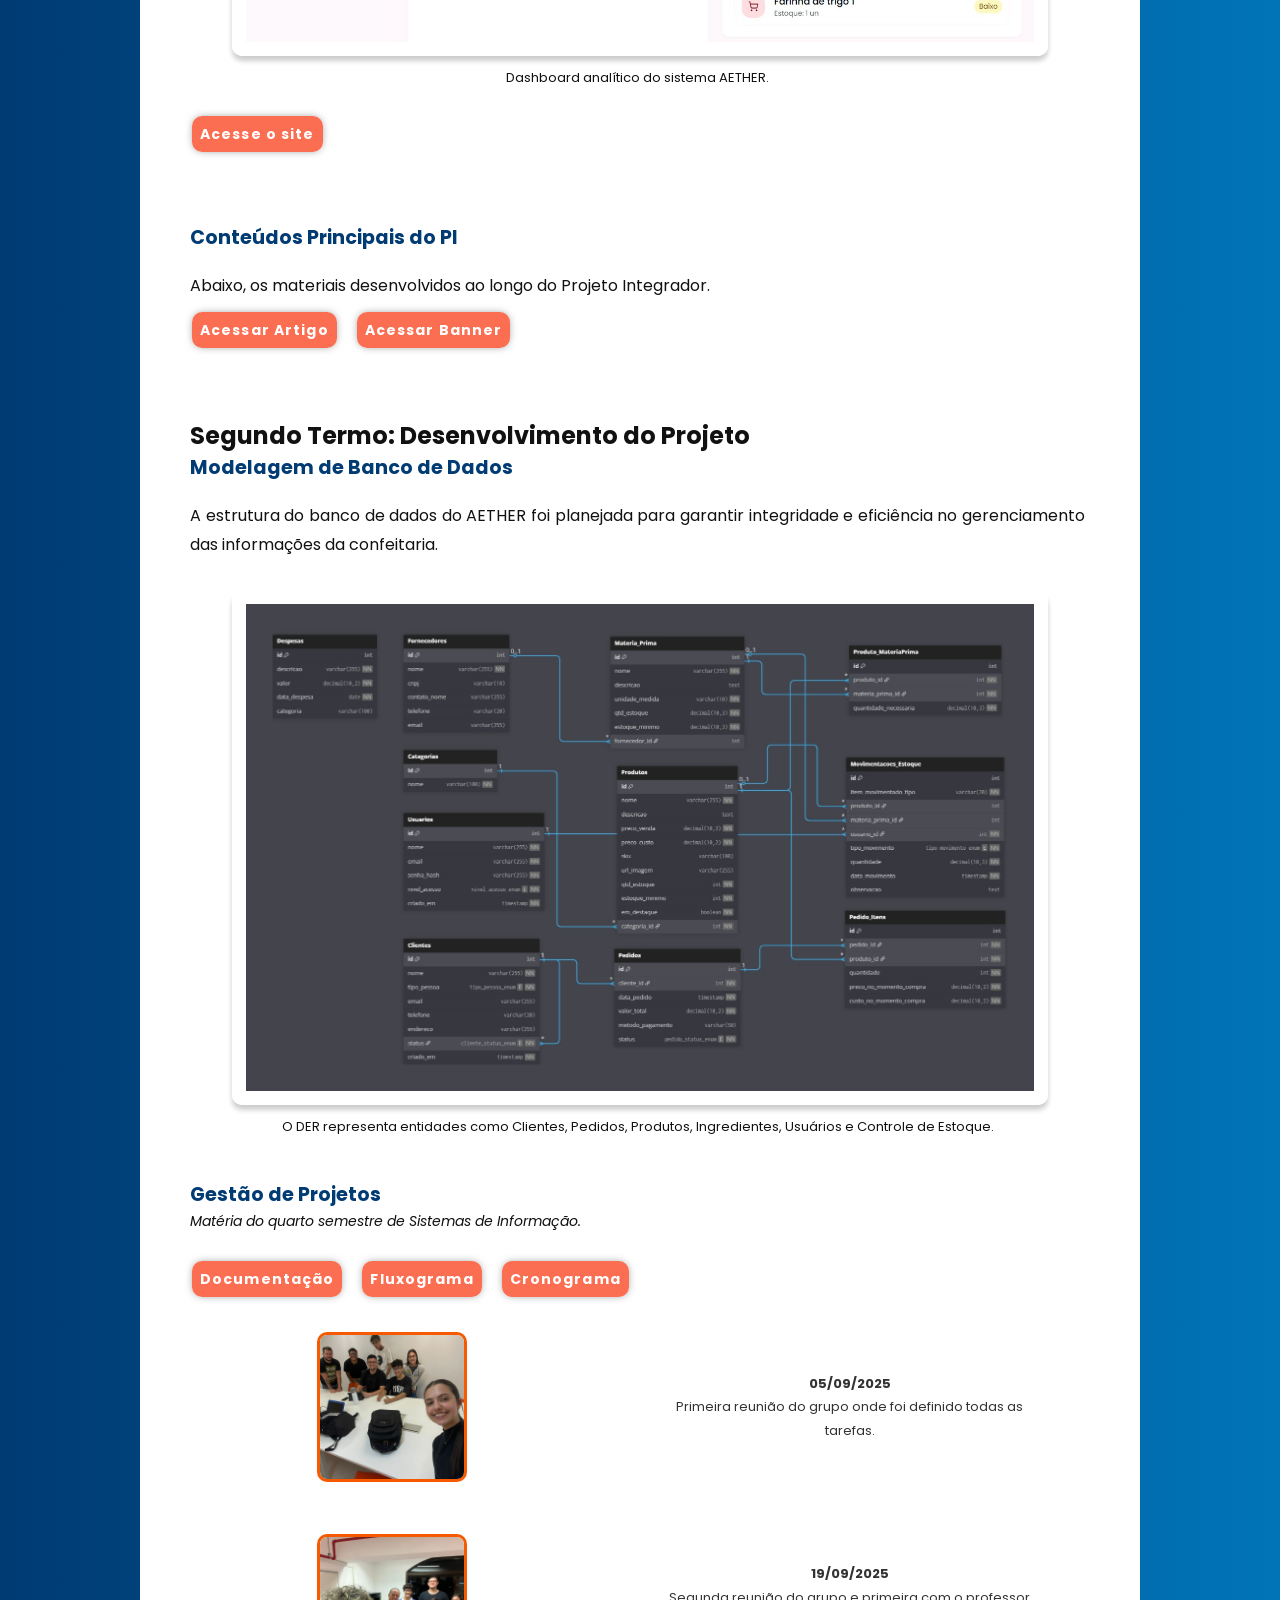
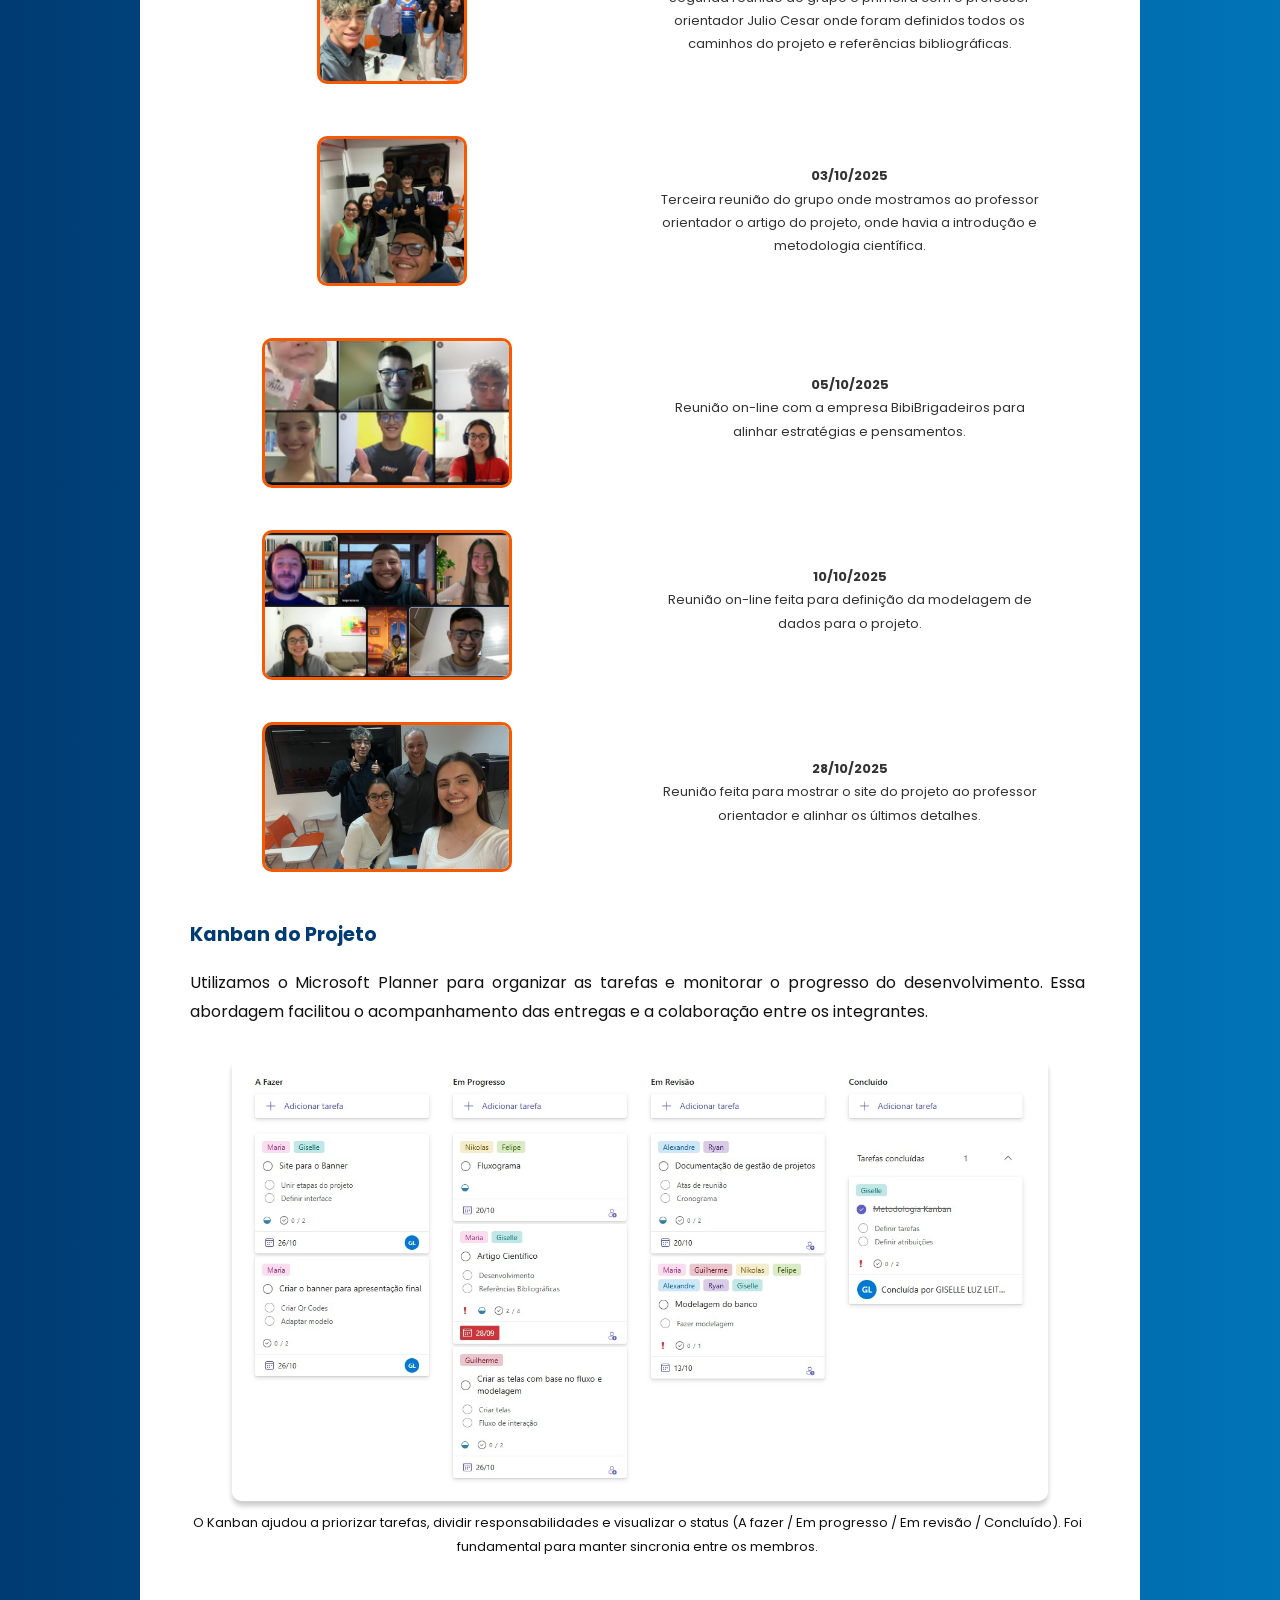
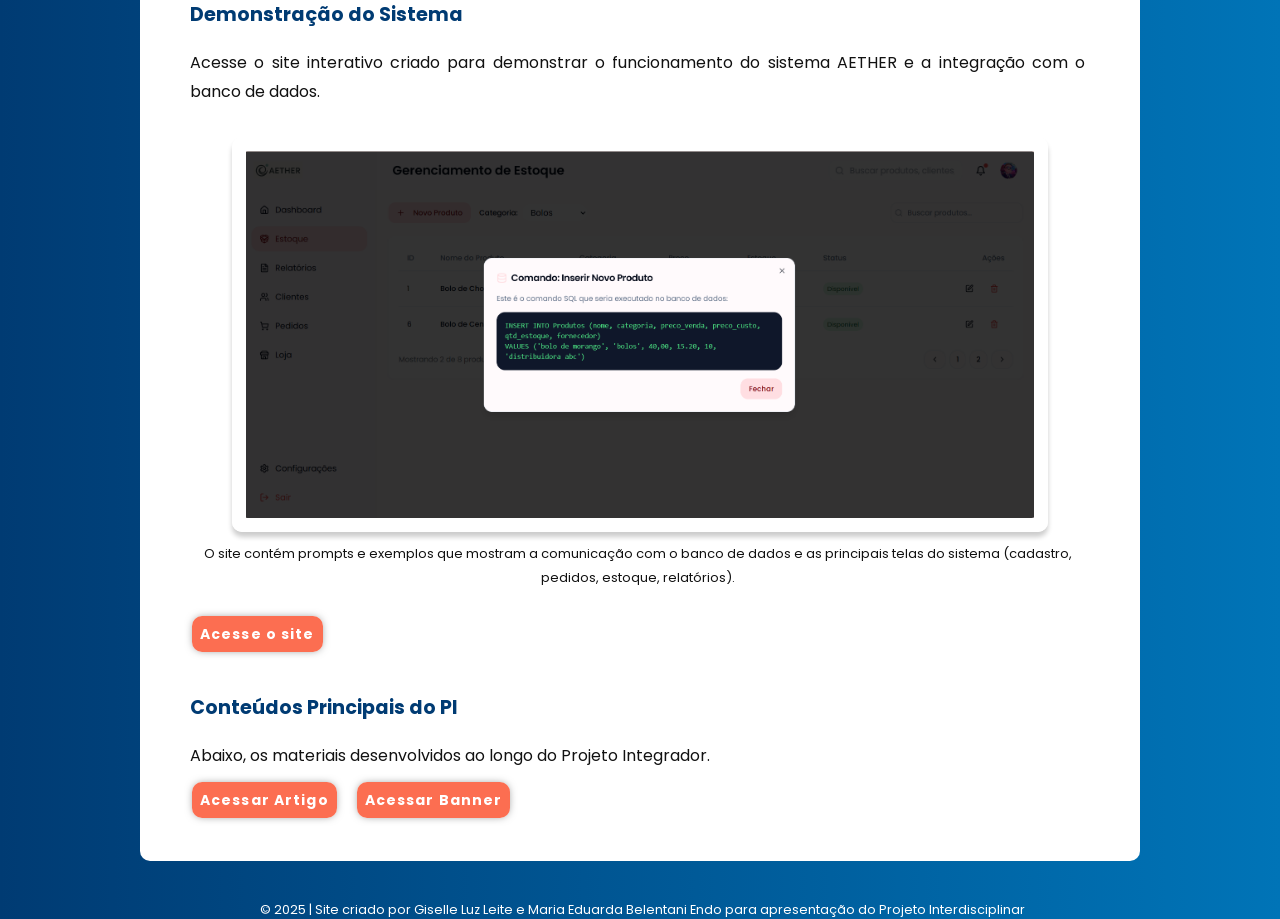
==== commit a5d08d2e: "feat: alteracoes e inclusao 4 periodo" ====
--- a/index.html
+++ b/index.html
@@ -19,8 +19,9 @@
          <label for="menu-toggle" class="menu-icon">&#9776;</label>
 
          <a href="#sobre-o-projeto">Sobre o projeto</a>
+         <a href="#quarto-termo">Quarto termo</a>
+         <a href="#terceiro-termo">Terceiro termo</a>
          <a href="#segundo-termo">Segundo termo</a>
-         <a href="#terceiro-termo">Terceiro termo</a>
       </nav>
     </header>
     <main>
@@ -29,8 +30,8 @@
          <h1>
            Olá!
          </h1>
-         <p>Nós somos os criadores do sistema <strong style="color: var(--cor2)">AETHER: Sistema
-            de Gerenciamento Empresarial Organizacional.</strong>
+         <p>Nós somos os criadores do sistema <strong style="color: var(--cor2)">AETHER: Validação
+            de Software em uma Confeitaria.</strong>
             Este site foi desenvolvido com o objetivo de apresentar, de forma integrada, todos os conteúdos produzidos ao longo do semestre pelos integrantes do projeto. Aqui, você encontrará a evolução do sistema AETHER, desde sua concepção até os resultados finais, refletindo o aprendizado e a colaboração de toda a equipe.
          </p>
       </section>
@@ -99,21 +100,205 @@
                      </p>
                   </div>
                </div>
-               <div class="grupo">
-                  <img src="imagens/guilherme.jpeg" alt="Foto do integrante Guilherme Laurenço" class="foto-redonda">
-                  <div class="texto-ao-lado">
-                     <h3>
-                        Guilherme Laurenço, 25
-                     </h3>
-                     <p>
-                        Sistemas de Informação
-                     </p>
-                  </div>
-               </div>
-               
             </div>
         </section>
         
+        <section id="quarto-termo">
+
+            <h2>
+               Quarto Termo: Reestruturação e Validação do Software
+            </h2>
+
+            <section class="secao-termo" id="q4-reestruturacao">
+               <h3>Reestruturação do Ambiente</h3>
+               <p>
+                  Nos semestres anteriores, o Aether foi desenvolvido com o auxílio da plataforma Lovable, mas nunca chegou a ser usado na rotina de um cliente real. Nesse intervalo, o banco de dados hospedado no Supabase foi pausado por inatividade, o que causou falhas de autenticação. Por isso, a equipe retirou o código da plataforma e montou uma estrutura própria: um novo projeto no Supabase com acesso compartilhado entre os integrantes, o código versionado em um repositório no GitHub e a aplicação publicada no Vercel.
+               </p>
+               <p>
+                  Após a publicação, o cadastro apresentou o erro <em>Failed to fetch</em>. A análise da aba Network do navegador mostrou que a aplicação ainda se comunicava com o projeto antigo por causa de um valor padrão gravado no código. A solução foi remover as credenciais do repositório e configurar as variáveis de ambiente no Vercel.
+               </p>
+            </section>
+
+            <section class="secao-termo" id="q4-modelagem">
+               <h3>Nova Modelagem de Banco de Dados</h3>
+               <p>
+                  O banco de dados foi reestruturado no novo projeto do Supabase. A modelagem passou a incluir as tabelas de autenticação e perfis (<em>auth_users</em>, <em>profiles</em> e <em>user_roles</em>), que sustentam o controle de acesso por perfil, além das tabelas de clientes, pedidos, produtos, matérias-primas, fichas técnicas, movimentações de estoque e itens do cardápio.
+               </p>
+               <img src="imagens/modelagem-4-semestre.png" alt="Diagrama entidade-relacionamento do AETHER no quarto semestre">
+               <p class="legenda">
+                  Diagrama entidade-relacionamento do AETHER no quarto semestre.
+               </p>
+            </section>
+
+            <section class="secao-termo" id="q4-codigo">
+               <h3>Análise do Código-Fonte e Problemas Identificados</h3>
+               <p>
+                  O Aether é uma Single Page Application em React e TypeScript, sem API própria: o Supabase gera a API a partir das tabelas e o navegador a acessa diretamente. Com isso, a proteção dos dados depende das políticas de Row Level Security (RLS). Os problemas encontrados foram classificados por criticidade, combinando o impacto de uma eventual exploração com a facilidade de ela ocorrer, com base na norma ISO/IEC 25010.
+               </p>
+               <div class="tabela-wrapper">
+                  <table class="tabela-aether">
+                     <caption>Tabela 01 – Classificação dos problemas identificados</caption>
+                     <thead>
+                        <tr><th>ID</th><th>Problema identificado</th><th>Criticidade</th><th>Situação</th></tr>
+                     </thead>
+                     <tbody>
+                        <tr><td>P01</td><td>Políticas RLS abertas e papel Master obtido pelos dados do cadastro (script SQL do banco novo)</td><td><span class="selo critico">Crítico</span></td><td><span class="selo ok">Corrigido</span></td></tr>
+                        <tr><td>P02</td><td>Estrutura do banco e políticas RLS fora do repositório</td><td><span class="selo alto">Alto</span></td><td><span class="selo ok">Corrigido</span></td></tr>
+                        <tr><td>P03</td><td>URL e chave pública do banco antigo como valor padrão no código-fonte</td><td><span class="selo medio">Médio</span></td><td><span class="selo ok">Corrigido</span></td></tr>
+                        <tr><td>P04</td><td>Divergência entre as permissões do menu e as das rotas</td><td><span class="selo medio">Médio</span></td><td><span class="selo ok">Corrigido</span></td></tr>
+                        <tr><td>P05</td><td>Atalho de login Master com senha padrão</td><td><span class="selo medio">Médio</span></td><td><span class="selo ok">Corrigido</span></td></tr>
+                        <tr><td>P06</td><td>Falha na consulta do papel tratada em silêncio</td><td><span class="selo medio">Médio</span></td><td><span class="selo ok">Corrigido</span></td></tr>
+                        <tr><td>P07</td><td>Pedido gravado em duas etapas sem transação e baixa de estoque feita no navegador</td><td><span class="selo medio">Médio</span></td><td><span class="selo ok">Corrigido</span></td></tr>
+                        <tr><td>P08</td><td>TypeScript com verificações desligadas, 64 usos do tipo <em>any</em> e ausência de testes automatizados</td><td><span class="selo medio">Médio</span></td><td><span class="selo ok">Corrigido</span></td></tr>
+                        <tr><td>P09</td><td>Arquivos sem utilização funcional identificada (App.css, Index.tsx, SQLPopup.tsx)</td><td><span class="selo baixo">Baixo</span></td><td><span class="selo ok">Corrigido</span></td></tr>
+                     </tbody>
+                  </table>
+               </div>
+            </section>
+
+            <section class="secao-termo" id="q4-loja">
+               <h3>Acesso do Cliente e Loja Virtual</h3>
+               <p>
+                  Até o semestre anterior, o Aether atendia apenas quem opera o negócio. Nesta etapa foi implementado o perfil Clientes, que estende o acesso ao consumidor final da Bibi Brigadeiros. A Loja virtual apresenta o catálogo organizado por categorias, onde o cliente busca produtos, consulta preço e descrição e adiciona itens ao carrinho para fazer o pedido.
+               </p>
+               <img src="imagens/loja-4-semestre.png" alt="Tela da Loja virtual do sistema AETHER">
+               <p class="legenda">
+                  Tela da Loja do sistema.
+               </p>
+               <p>
+                  O perfil dos usuários passou a ser armazenado em uma tabela específica, com acesso inicialmente pendente. Somente o Master altera permissões, por meio de uma Edge Function que verifica sua autorização, e as políticas de RLS foram revisadas para que cada cliente acesse apenas os dados permitidos.
+               </p>
+            </section>
+
+            <section class="secao-termo" id="q4-testes">
+               <h3>Testes de Qualidade e Validação</h3>
+               <p>
+                  Os testes de QA verificam a conexão com o banco, a autenticação, as permissões de cada perfil e o acesso às rotas, orientados por critérios de aceite. Os resultados são registrados para acompanhar as falhas encontradas, o comportamento esperado e o obtido.
+               </p>
+               <div class="tabela-wrapper">
+                  <table class="tabela-aether">
+                     <caption>Tabela 02 – Cenários de teste</caption>
+                     <thead>
+                        <tr><th>ID</th><th>Cenário</th><th>Resultado esperado</th><th>Resultado obtido</th><th>Status</th></tr>
+                     </thead>
+                     <tbody>
+                        <tr><td>T01</td><td>Login com credenciais válidas de cada perfil</td><td>Acesso às telas permitidas ao perfil</td><td>Acesso restrito e direcionado conforme o perfil autenticado</td><td><span class="selo ok">Aprovado</span></td></tr>
+                        <tr><td>T02</td><td>Login com senha incorreta</td><td>Mensagem de erro, sem acesso</td><td>Exibição de mensagem de erro de autenticação, acesso bloqueado</td><td><span class="selo ok">Aprovado</span></td></tr>
+                        <tr><td>T03</td><td>Cadastro de nova conta</td><td>Conta criada sem permissões, com redirecionamento à tela de acesso pendente</td><td>Usuário cadastrado sem privilégios elevados, redirecionado corretamente</td><td><span class="selo ok">Aprovado</span></td></tr>
+                        <tr><td>T04</td><td>Cadastro enviando o papel Master nos dados do cadastro</td><td>Papel ignorado; conta criada sem permissões</td><td>Atributo de privilégio ignorado pelo banco, conta criada como padrão</td><td><span class="selo ok">Aprovado</span></td></tr>
+                        <tr><td>T05</td><td>Funcionário digita a rota de Estoque na barra de endereço</td><td>Mensagem de acesso negado</td><td>Rota bloqueada com exibição de aviso de acesso restrito</td><td><span class="selo ok">Aprovado</span></td></tr>
+                        <tr><td>T06</td><td>Usuário sem permissão digita a rota da Loja</td><td>Comportamento conforme a regra definida para a rota</td><td>Acesso permitido ou negado estritamente conforme a regra de perfil</td><td><span class="selo revisar">A Revisar</span></td></tr>
+                        <tr><td>T07</td><td>Publicação sem as variáveis de ambiente do banco</td><td>Erro de configuração explícito, sem conexão ao banco antigo</td><td>Emissão de erro claro no console/interface, sem fallback inseguro</td><td><span class="selo ok">Aprovado</span></td></tr>
+                        <tr><td>T08</td><td>Falha na consulta do papel do usuário</td><td>Mensagem de erro, e não o redirecionamento silencioso</td><td>Exibição de mensagem informativa de erro em vez de redirecionamento mudo</td><td><span class="selo revisar">A Revisar</span></td></tr>
+                        <tr><td>T09</td><td>Cliente consulta, pela API, pedidos de outro Cliente</td><td>Nenhum pedido alheio retornado</td><td>Nenhum pedido de outro Cliente retornado pela API</td><td><span class="selo ok">Aprovado</span></td></tr>
+                        <tr><td>T10</td><td>Cliente tenta criar, editar ou excluir produto ou categoria</td><td>Operação negada pelo banco</td><td>Operação rejeitada</td><td><span class="selo ok">Aprovado</span></td></tr>
+                     </tbody>
+                  </table>
+               </div>
+               <p class="legenda">
+                  Dos 10 cenários, 8 foram aprovados e 2 (T06 e T08) seguem em revisão.
+               </p>
+            </section>
+
+            <section class="secao-termo" id="q4-kanban">
+               <h3>Kanban do Projeto</h3>
+               <p>
+                  Os problemas identificados e as melhorias necessárias foram organizados em um backlog no Kanban do Microsoft Planner, distribuído por prioridade. A organização prioriza a correção de falhas estruturais, de autenticação e de controle de acesso antes da inclusão de novas funcionalidades.
+               </p>
+               <img src="imagens/kanban-4-semestre.png" alt="Kanban do projeto AETHER no Microsoft Planner no quarto semestre">
+               <p class="legenda">
+                  Kanban do projeto no Microsoft Planner.
+               </p>
+            </section>
+
+            <section class="secao-termo" id="q4-conteudos">
+               <h3>Conteúdos Principais do PI</h3>
+               <p>
+                  Abaixo, os materiais desenvolvidos ao longo do Projeto Integrador. Orientador: Prof. Me. Leonardo Reitano.
+               </p>
+               <!-- Adicionar os arquivos nas pastas artigo/ e banner/ com estes nomes (ou ajustar o href) -->
+               <a style="font-weight: bold; margin-bottom: 20px;" class="button" href="artigo/Artigo_AETHER (Quarto Semestre).pdf" target="_blank">Acessar Artigo</a>
+               <a style="font-weight: bold;" class="button" href="banner/Banner (Quarto Semestre).pdf" target="_blank">Acessar Banner</a>
+            </section>
+
+        </section>
+
+        <section id="terceiro-termo">
+
+            <h2>
+               Terceiro Termo: Desenvolvimento do Projeto
+            </h2>
+           
+           <section id="kanban">
+               <h2 style="margin-top: -32px;">
+                  Kanban do Projeto
+               </h2>
+               <p>
+                  A abordagem foi mantida ao longo do projeto devido à sua eficiência no acompanhamento das entregas, na divisão de responsabilidades e na colaboração entre os integrantes.
+               </p>
+               <img src="imagens/kanbam-2.png" alt="Imagem do método Kanban utilizado no projeto neste semestre">
+               <p id="texto-abaixo-da-foto">
+                  Quadro Kanban utilizado no gerenciamento das atividades do projeto AETHER, permitindo organização, acompanhamento e distribuição das tarefas de desenvolvimento.
+               </p>
+           </section>
+
+           <section id="modelagem">
+               <h2>
+                  Remodelagem de Banco de Dados
+               </h2>
+               <p>
+                  A estrutura do banco de dados do AETHER foi replanejada para garantir integridade e eficiência no gerenciamento das informações da confeitaria.
+               </p>
+               <img src="imagens/der_-_aether.jpg" alt="Imagem da modelagem de dados do AETHER">
+               <p id="texto-abaixo-da-foto">
+                  Diagrama Entidade-Relacionamento (DER) do sistema AETHER, apresentando a estrutura do banco de dados e a integração entre estoque, pedidos, produtos, usuários e fichas técnicas.
+               </p>
+           </section>
+
+           
+
+            <section id="site">
+               <h2>
+                  Automação de Produção e Estoque Inteligente 
+               </h2>
+               <p>
+                  Foi desenvolvido um módulo de automação de produção baseado em Ficha Técnica, responsável por controlar insumos, custos e estoque dos produtos. Também foi criada a função “Produzir”, que automatiza a fabricação ao verificar a disponibilidade dos materiais, realizar a baixa das matérias-primas e atualizar automaticamente o estoque do produto final.
+               </p>
+               <img src="imagens/img-1-site-3.png" alt="Demonstração do site do sistema AETHER">
+               <p id="texto-abaixo-da-foto" style="margin-bottom: 30px;">
+                  Fluxo automatizado do processo de produção e baixa de estoque.
+               </p>
+           </section>
+
+           <section id="site">
+               <h2>
+                  Dashboard Analítico e Business Intelligence
+               </h2>
+               <p>
+                  O sistema passou a incorporar funcionalidades de BI, transformando dados operacionais em indicadores 
+                  estratégicos para apoio à tomada de decisões. O dashboard desenvolvido permite acompanhar métricas como 
+                  margem de lucro, custos de produção, movimentação de estoque e desempenho de vendas.
+                  </p>
+               <img src="imagens/img-2-site-3.jpg" alt="Demonstração do site do sistema AETHER">
+               <p id="texto-abaixo-da-foto" style="margin-bottom: 30px;">
+                  Dashboard analítico do sistema AETHER.
+               </p>
+               <a style="font-weight: bold;" class="button" href="https://appaether.vercel.app" target="_blank">Acesse o site</a>
+           </section>
+            
+           <section id="conteudos">
+               <h2>
+                  Conteúdos Principais do PI
+               </h2>
+               <p>
+                  Abaixo, os materiais desenvolvidos ao longo do Projeto Integrador.
+               </p>
+               <a style="font-weight: bold; margin-bottom: 20px;" class="button" href="artigo/Artigo_AETHER_V4 (Terceiro Semestre).pdf" target="_blank">Acessar Artigo</a>
+               <a style="font-weight: bold;" class="button" href="banner/Modelo Banner 10º Congresso de PI e 3º CONTEEX.pdf" target="_blank">Acessar Banner</a>
+           </section>
+
+        </section>
+
         <section id="segundo-termo">
             <h2 class="terceiro-termo">
                Segundo Termo: Desenvolvimento do Projeto
@@ -252,82 +437,6 @@
 
         </section>
 
-        <section id="terceiro-termo">
-
-            <h2>
-               Terceiro Termo: Próximos Passos do Projeto
-            </h2>
-           
-           <section id="kanban">
-               <h2 style="margin-top: -32px;">
-                  Kanban do Projeto
-               </h2>
-               <p>
-                  A abordagem foi mantida ao longo do projeto devido à sua eficiência no acompanhamento das entregas, na divisão de responsabilidades e na colaboração entre os integrantes.
-               </p>
-               <img src="imagens/kanbam-2.png" alt="Imagem do método Kanban utilizado no projeto neste semestre">
-               <p id="texto-abaixo-da-foto">
-                  Quadro Kanban utilizado no gerenciamento das atividades do projeto AETHER, permitindo organização, acompanhamento e distribuição das tarefas de desenvolvimento.
-               </p>
-           </section>
-
-           <section id="modelagem">
-               <h2>
-                  Remodelagem de Banco de Dados
-               </h2>
-               <p>
-                  A estrutura do banco de dados do AETHER foi replanejada para garantir integridade e eficiência no gerenciamento das informações da confeitaria.
-               </p>
-               <img src="imagens/der_-_aether.jpg" alt="Imagem da modelagem de dados do AETHER">
-               <p id="texto-abaixo-da-foto">
-                  Diagrama Entidade-Relacionamento (DER) do sistema AETHER, apresentando a estrutura do banco de dados e a integração entre estoque, pedidos, produtos, usuários e fichas técnicas.
-               </p>
-           </section>
-
-           
-
-            <section id="site">
-               <h2>
-                  Automação de Produção e Estoque Inteligente 
-               </h2>
-               <p>
-                  Foi desenvolvido um módulo de automação de produção baseado em Ficha Técnica, responsável por controlar insumos, custos e estoque dos produtos. Também foi criada a função “Produzir”, que automatiza a fabricação ao verificar a disponibilidade dos materiais, realizar a baixa das matérias-primas e atualizar automaticamente o estoque do produto final.
-               </p>
-               <img src="imagens/img-1-site-3.png" alt="Demonstração do site do sistema AETHER">
-               <p id="texto-abaixo-da-foto" style="margin-bottom: 30px;">
-                  Fluxo automatizado do processo de produção e baixa de estoque.
-               </p>
-           </section>
-
-           <section id="site">
-               <h2>
-                  Dashboard Analítico e Business Intelligence
-               </h2>
-               <p>
-                  O sistema passou a incorporar funcionalidades de BI, transformando dados operacionais em indicadores 
-                  estratégicos para apoio à tomada de decisões. O dashboard desenvolvido permite acompanhar métricas como 
-                  margem de lucro, custos de produção, movimentação de estoque e desempenho de vendas.
-                  </p>
-               <img src="imagens/img-2-site-3.jpg" alt="Demonstração do site do sistema AETHER">
-               <p id="texto-abaixo-da-foto" style="margin-bottom: 30px;">
-                  Dashboard analítico do sistema AETHER.
-               </p>
-               <a style="font-weight: bold;" class="button" href="https://appaether.vercel.app" target="_blank">Acesse o site</a>
-           </section>
-            
-           <section id="conteudos">
-               <h2>
-                  Conteúdos Principais do PI
-               </h2>
-               <p>
-                  Abaixo, os materiais desenvolvidos ao longo do Projeto Integrador.
-               </p>
-               <a style="font-weight: bold; margin-bottom: 20px;" class="button" href="artigo/Artigo_AETHER_V3 (Terceiro Semestre).pdf" target="_blank">Acessar Artigo</a>
-               <a style="font-weight: bold;" class="button" href="banner/Banner(segundo-semestre).pdf" target="_blank">Acessar Banner</a>
-           </section>
-           
-        </section>
-        
       </article>
     </main>
     <footer>
--- a/style.css
+++ b/style.css
@@ -468,7 +468,7 @@
       gap: 20px 10px;
    }
 
-   .lista-integrantes-grid .grupo:nth-child(7) {
+   .lista-integrantes-grid .grupo:nth-child(5) {
       grid-column: 1 / span 2;
       justify-self: center;
       max-width: 50%;
@@ -536,7 +536,7 @@
       gap: 20px 10px;
    }
 
-   .lista-integrantes-grid .grupo:nth-child(7) {
+   .lista-integrantes-grid .grupo:nth-child(5) {
       grid-column: 1 / span 2;
       justify-self: center;
       max-width: 50%;
@@ -644,4 +644,128 @@
 .terceiro-termo {
    margin-top: 72px;
    margin-left: 30px;
-}+}
+
+/* =========================
+   QUARTO TERMO
+========================= */
+
+#quarto-termo > h2 {
+   margin-top: 72px;
+   margin-left: 30px;
+}
+
+/* Mesmo espaçamento do terceiro termo */
+.secao-termo h3 {
+   color: var(--cor2);
+   margin-top: 72px;
+   margin-left: 30px;
+   font-size: 1.2em;
+   text-align: left;
+}
+
+#q4-reestruturacao h3 {
+   margin-top: 10px;
+}
+
+#q4-conteudos {
+   margin-top: 42px;
+}
+
+.secao-termo p {
+   font-weight: normal;
+   text-align: justify;
+   margin-left: 30px;
+   margin-top: 20px;
+}
+
+.secao-termo p.legenda {
+   font-size: 13px;
+   text-align: center;
+   margin-top: 10px;
+}
+
+.secao-termo img {
+   max-width: 85%;
+   height: auto;
+   display: block;
+   margin: 30px auto 8px auto;
+   border: 14px solid white;
+   border-radius: 10px;
+   box-shadow: 0 5px 5px rgba(0, 0, 0, 0.2);
+}
+
+/* Tabelas (classificação de problemas e cenários de teste) */
+
+.tabela-wrapper {
+   overflow-x: auto;
+   margin: 20px 30px 0 30px;
+}
+
+.tabela-aether {
+   width: 100%;
+   border-collapse: collapse;
+   font-size: 13px;
+   line-height: 1.5;
+}
+
+.tabela-aether caption {
+   caption-side: top;
+   text-align: left;
+   font-weight: 600;
+   color: var(--cor2);
+   padding-bottom: 8px;
+}
+
+.tabela-aether th,
+.tabela-aether td {
+   padding: 8px 10px;
+   border: 1px solid #d5dde5;
+   text-align: left;
+   vertical-align: top;
+}
+
+.tabela-aether th {
+   background-color: var(--cor2);
+   color: white;
+   font-weight: 600;
+}
+
+.tabela-aether tbody tr:nth-child(even) {
+   background-color: #f4f8fb;
+}
+
+.tabela-aether td:first-child {
+   font-weight: 700;
+   white-space: nowrap;
+}
+
+.selo {
+   display: inline-block;
+   padding: 2px 10px;
+   border-radius: 999px;
+   font-size: 12px;
+   font-weight: 600;
+   white-space: nowrap;
+}
+
+.selo.ok { background-color: #dcf3e3; color: #14692e; }
+.selo.revisar { background-color: #fff0cc; color: #8a5a00; }
+.selo.critico { background-color: #fbd9d9; color: #9b1c1c; }
+.selo.alto { background-color: #fde3cf; color: #a24300; }
+.selo.medio { background-color: #fff0cc; color: #8a5a00; }
+.selo.baixo { background-color: #e3ecf5; color: #2a4a6b; }
+
+@media (max-width: 768px) {
+   .secao-termo {
+      scroll-margin-top: 50px;
+   }
+
+   .tabela-wrapper {
+      margin: 20px 10px 0 10px;
+   }
+
+   .tabela-aether {
+      font-size: 11px;
+   }
+}
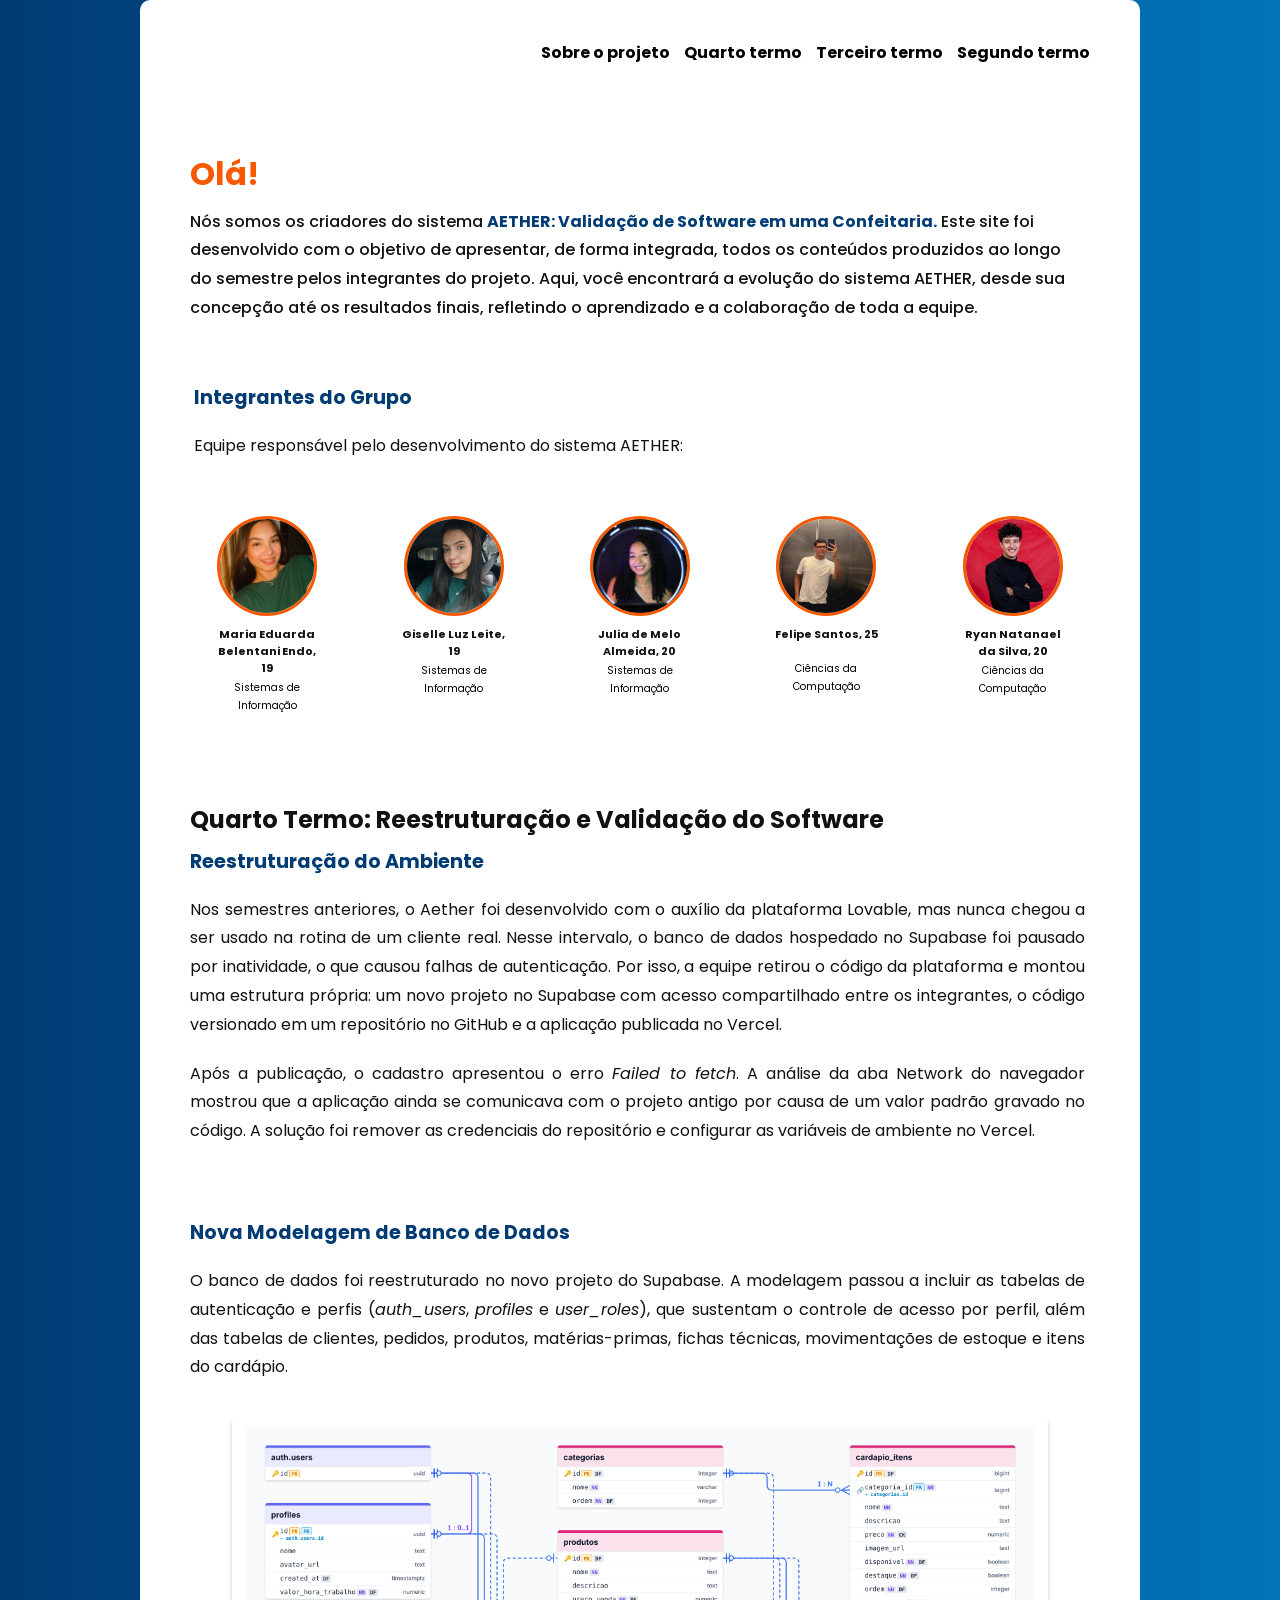
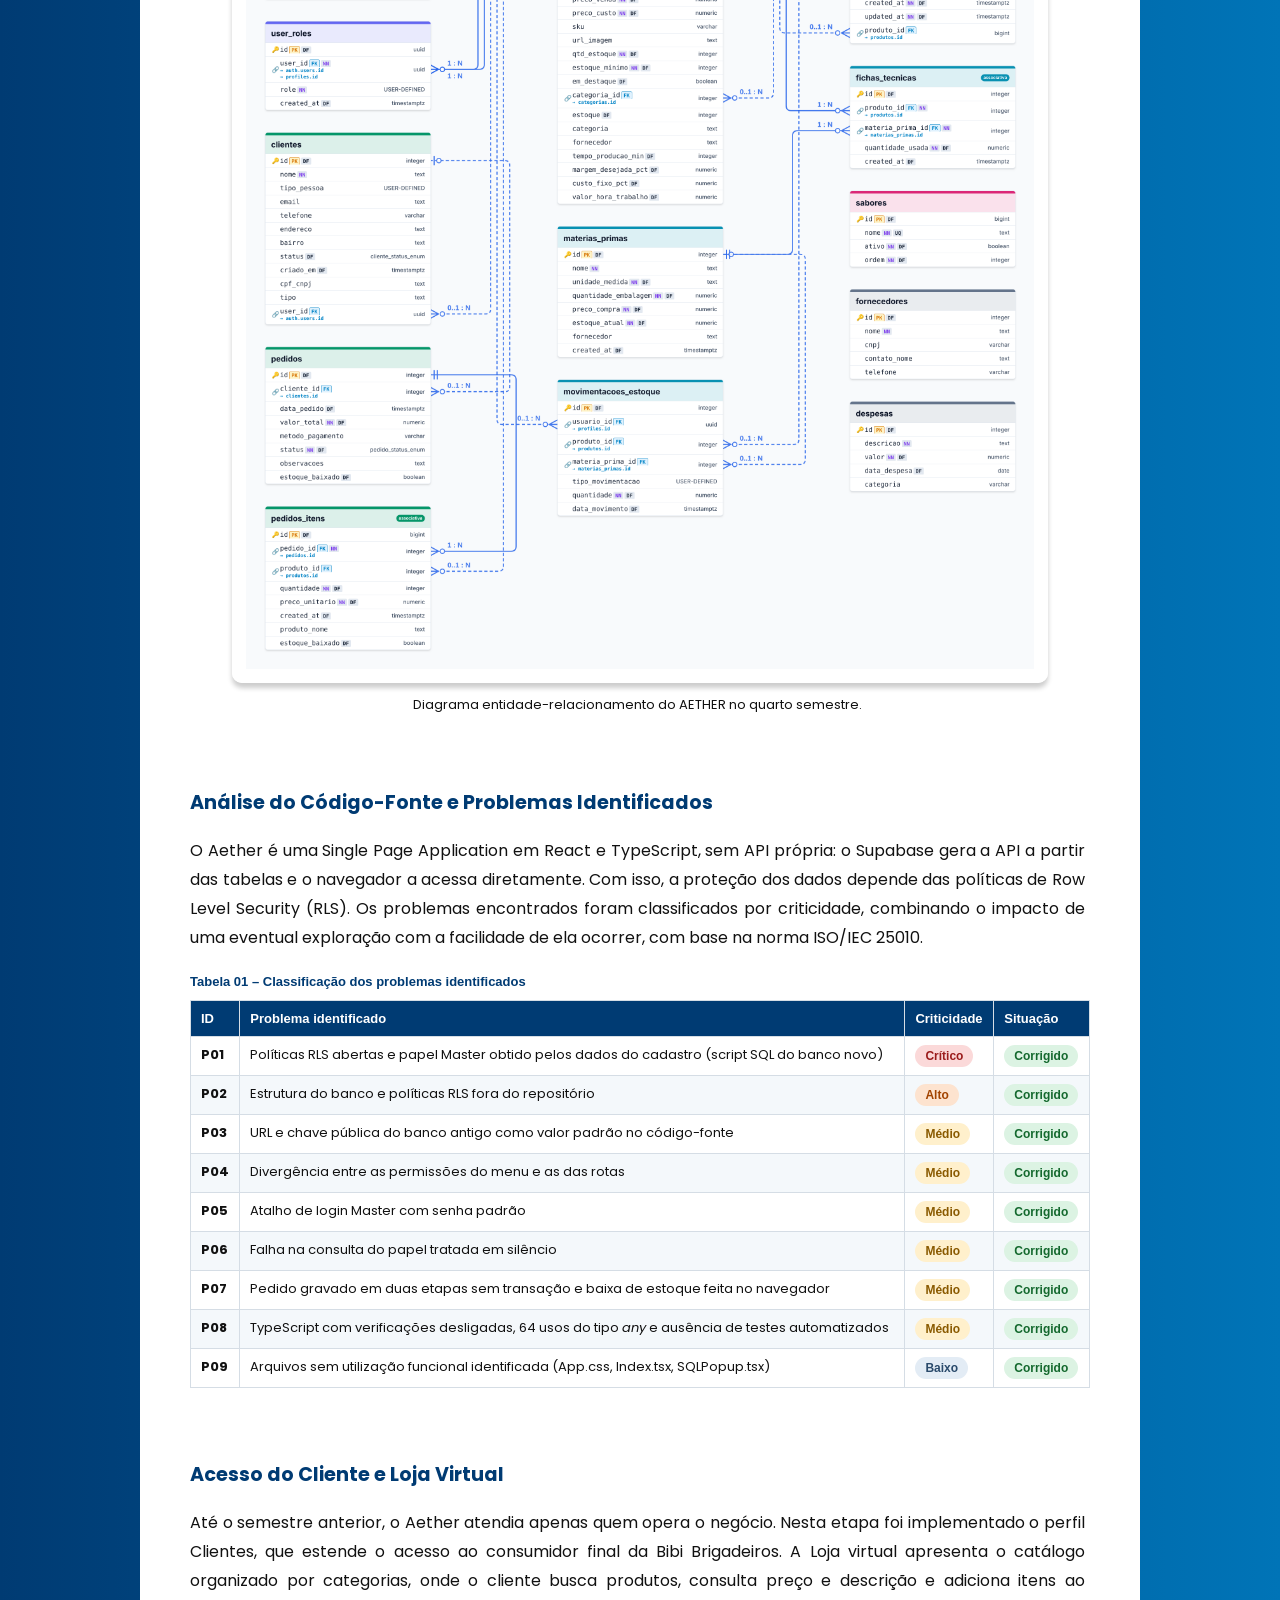
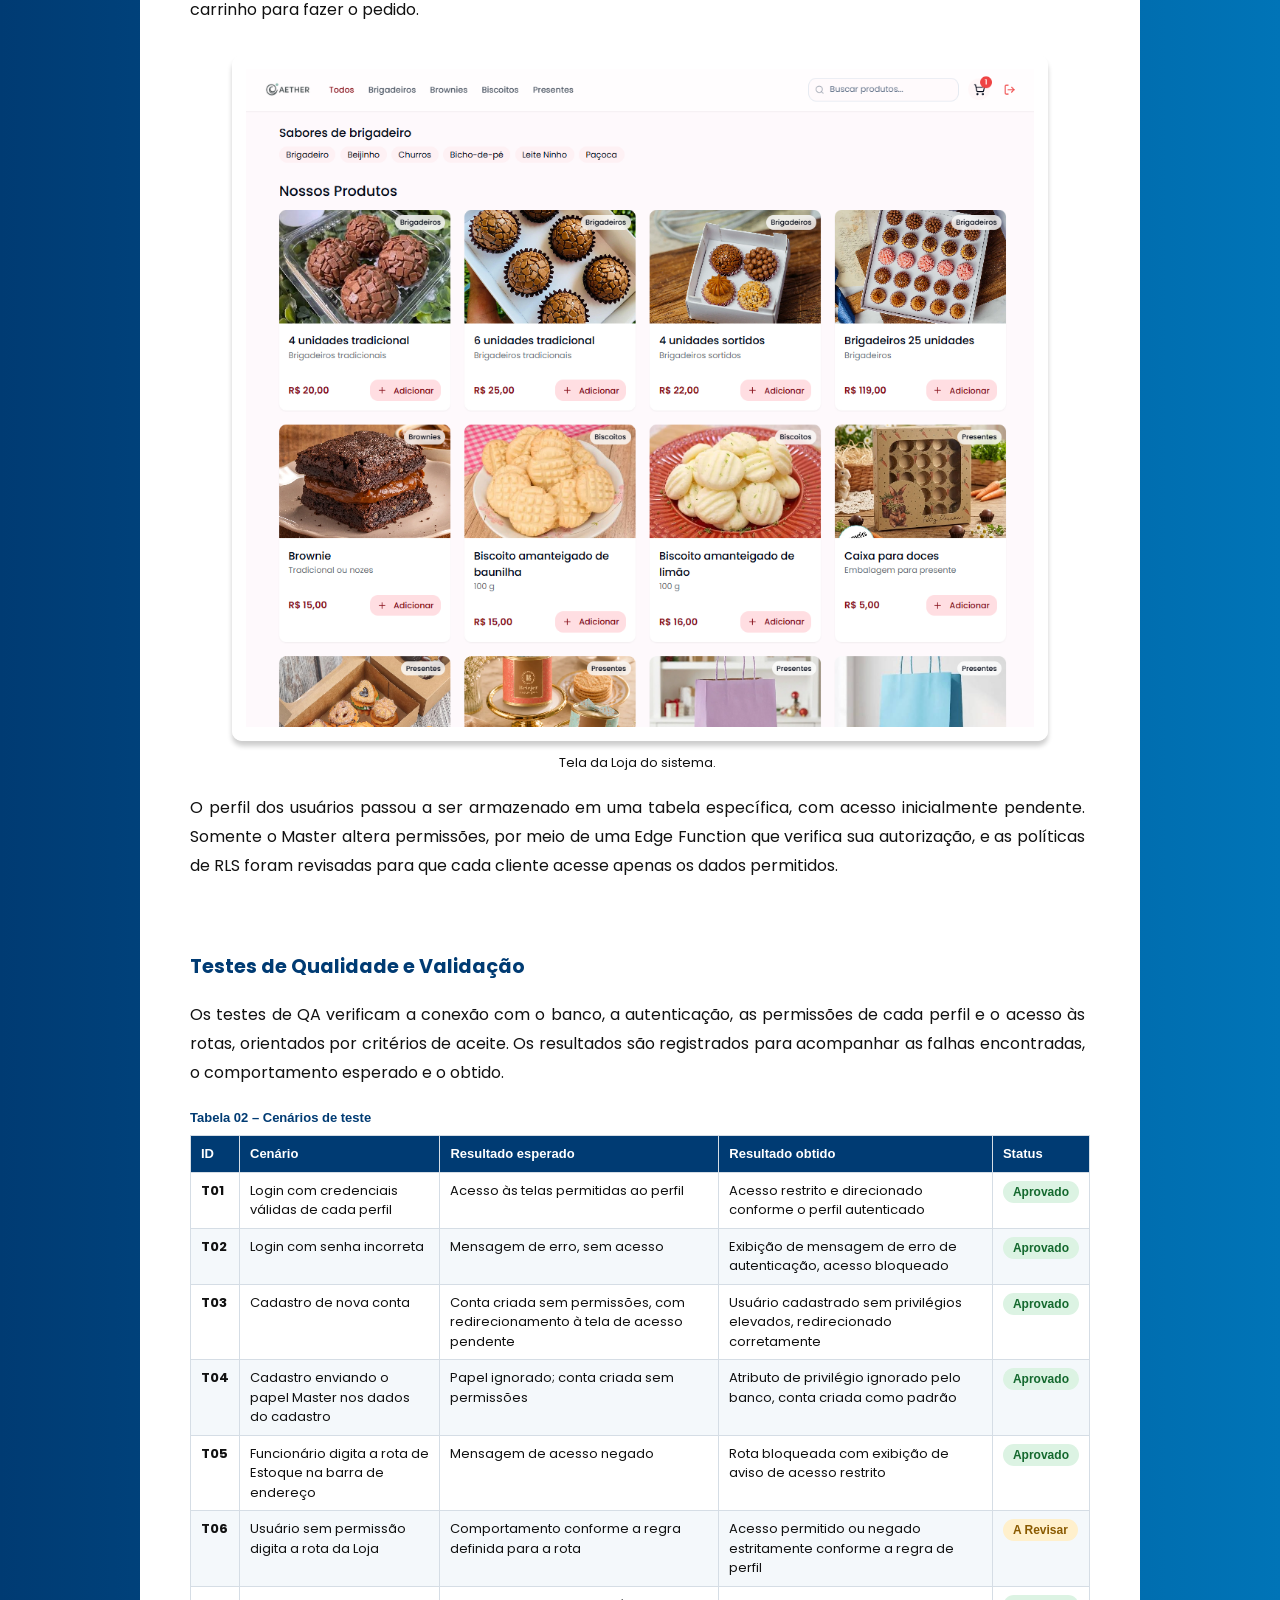
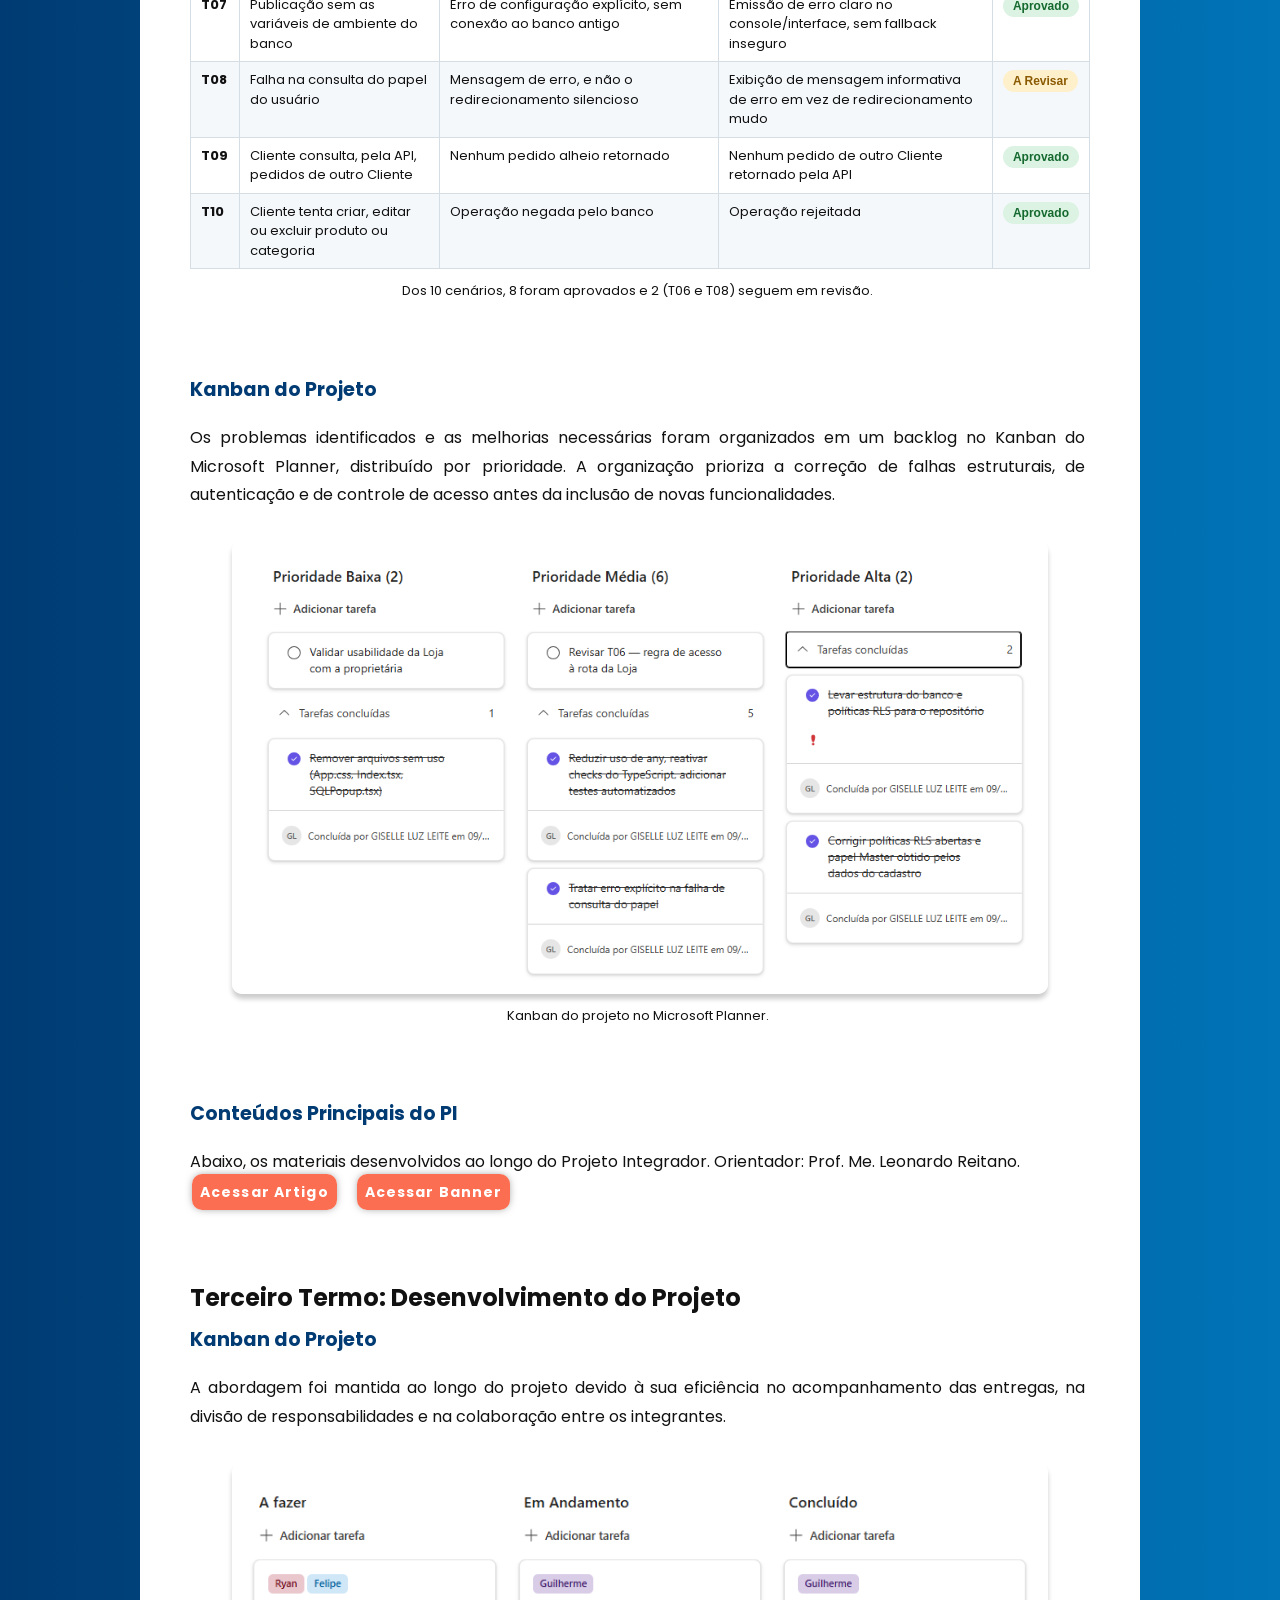
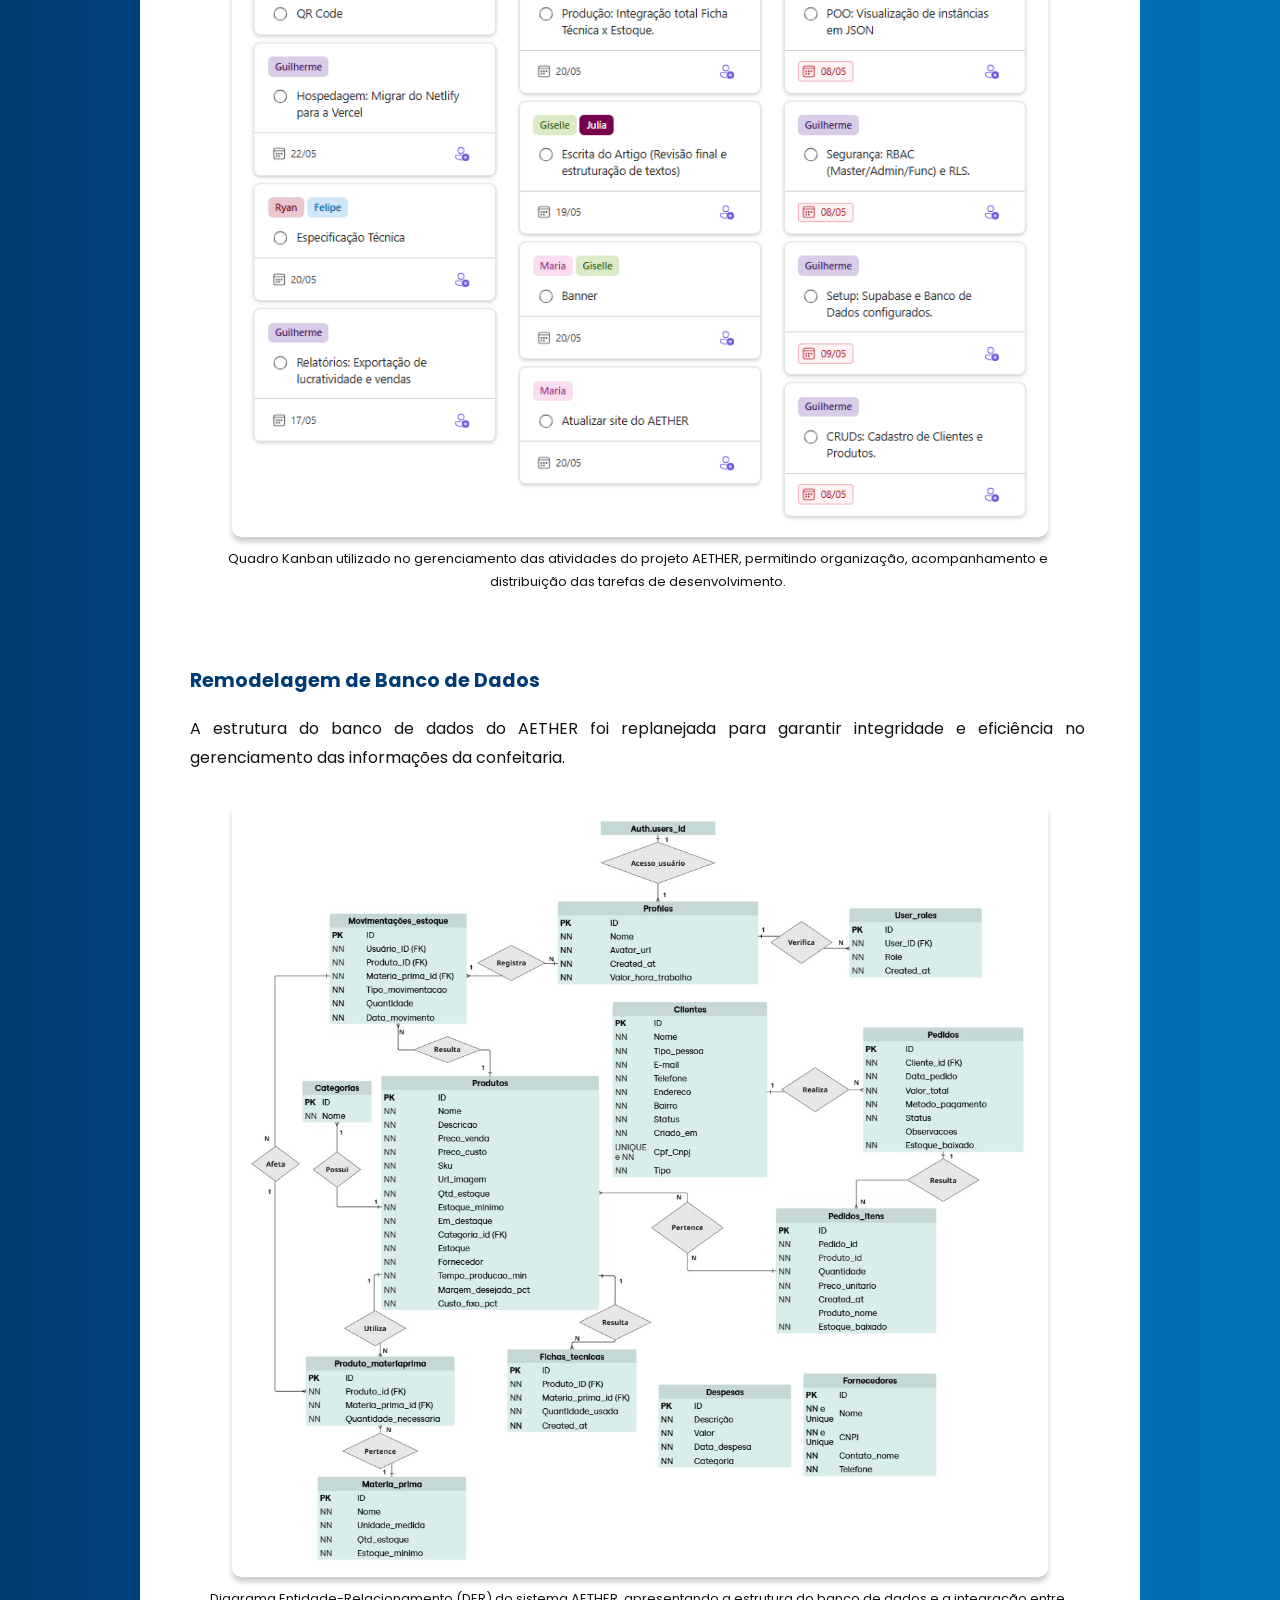
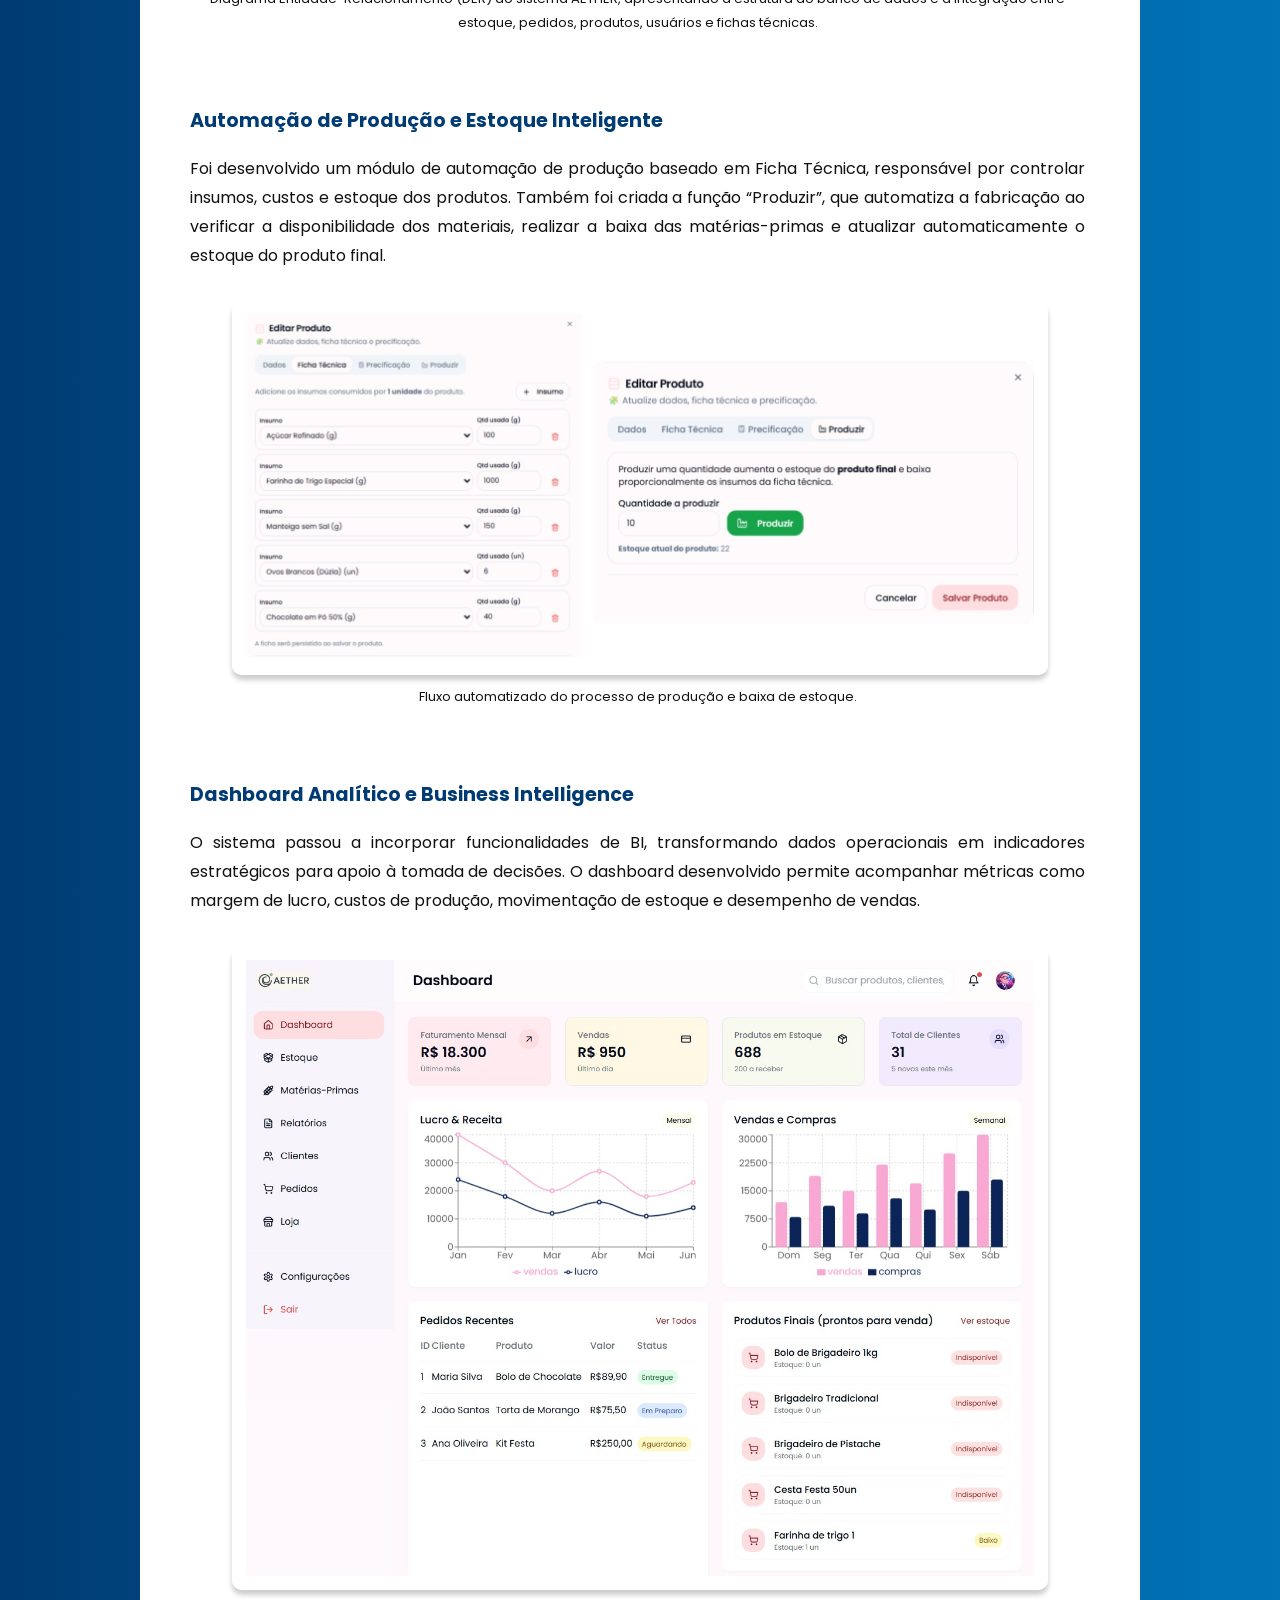
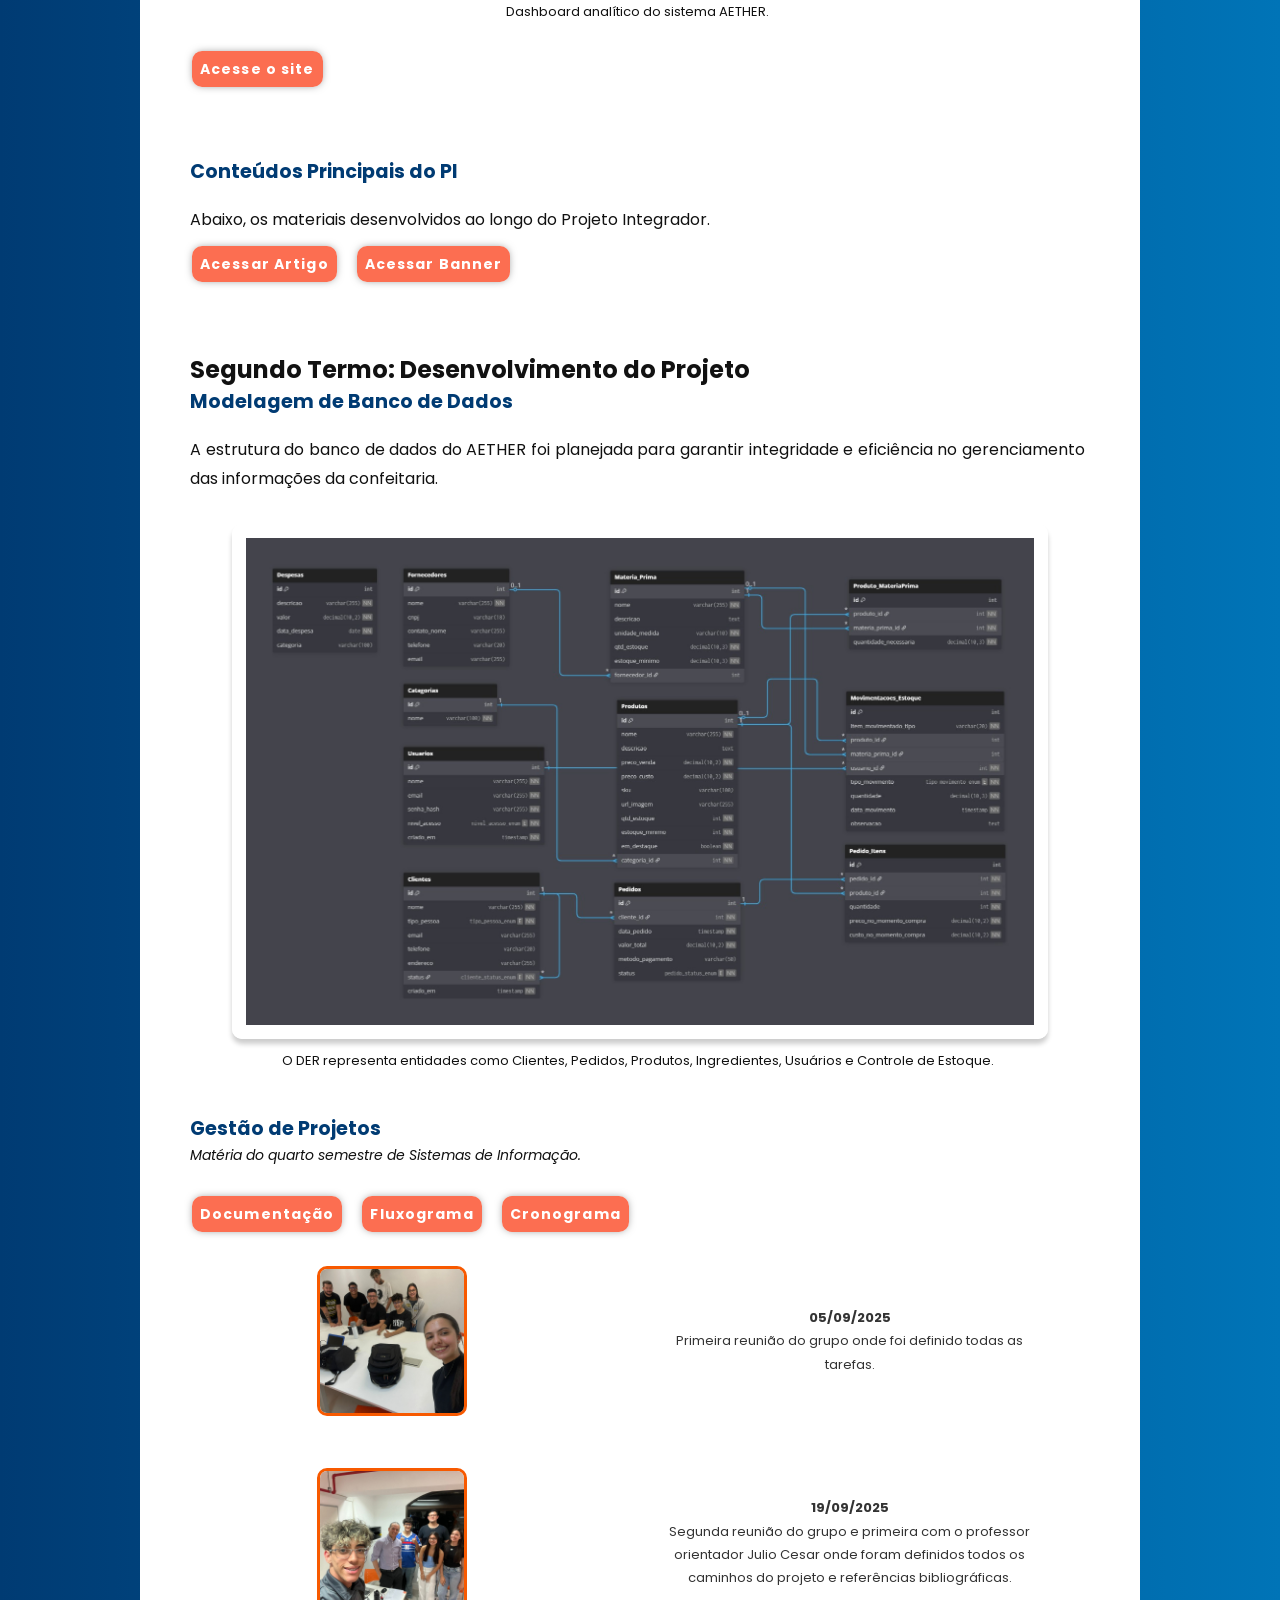
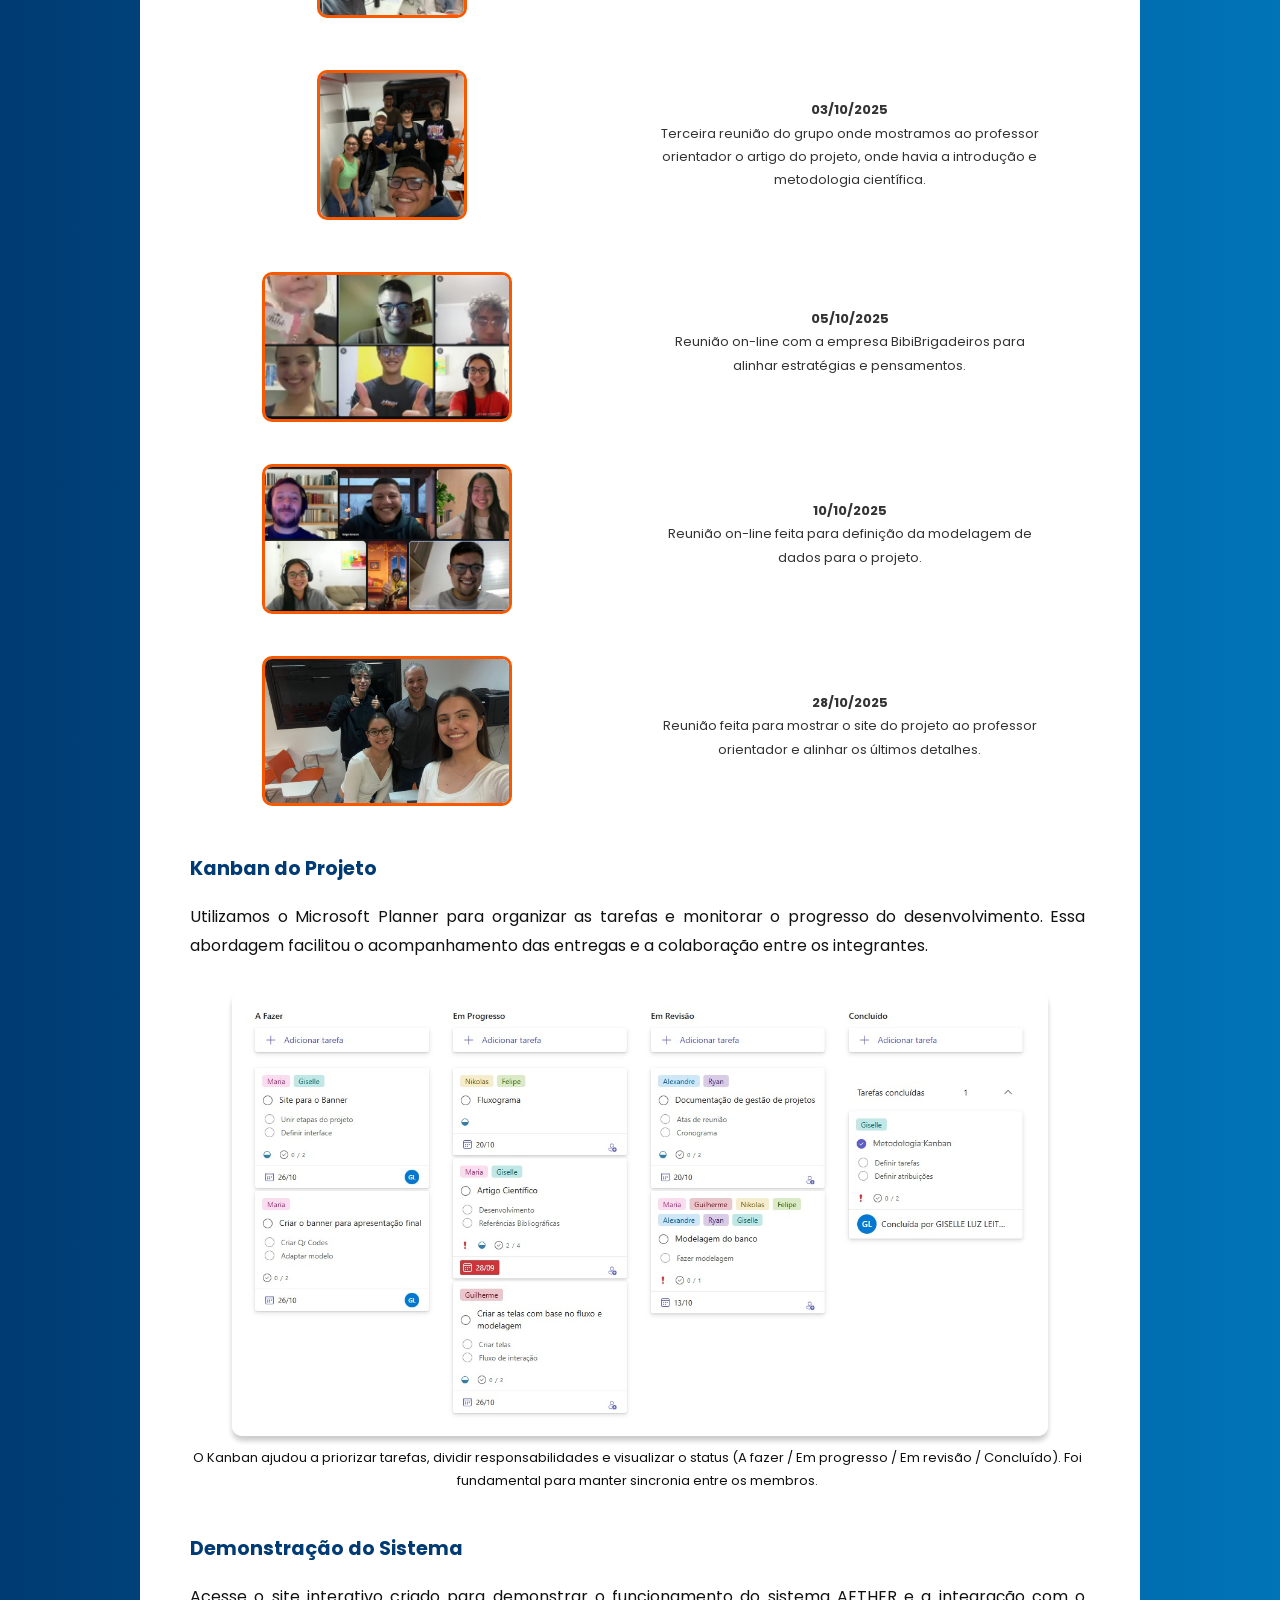
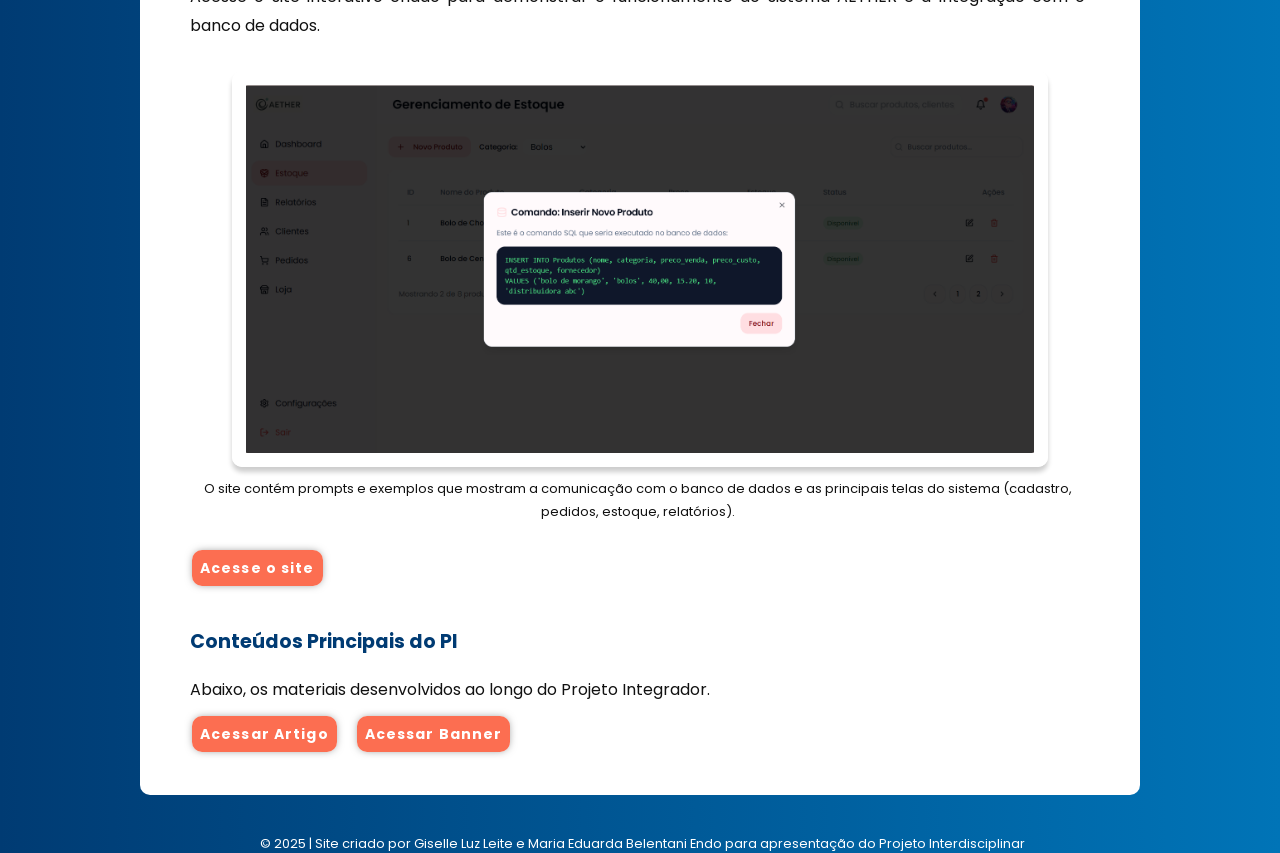
==== commit 3af640fd: "feat: links corretos" ====
--- a/index.html
+++ b/index.html
@@ -124,7 +124,7 @@
                <p>
                   O banco de dados foi reestruturado no novo projeto do Supabase. A modelagem passou a incluir as tabelas de autenticação e perfis (<em>auth_users</em>, <em>profiles</em> e <em>user_roles</em>), que sustentam o controle de acesso por perfil, além das tabelas de clientes, pedidos, produtos, matérias-primas, fichas técnicas, movimentações de estoque e itens do cardápio.
                </p>
-               <img src="imagens/modelagem-4-semestre.png" alt="Diagrama entidade-relacionamento do AETHER no quarto semestre">
+               <img src="imagens/DER_AETHER.png" alt="Diagrama entidade-relacionamento do AETHER no quarto semestre">
                <p class="legenda">
                   Diagrama entidade-relacionamento do AETHER no quarto semestre.
                </p>
@@ -218,7 +218,7 @@
                </p>
                <!-- Adicionar os arquivos nas pastas artigo/ e banner/ com estes nomes (ou ajustar o href) -->
                <a style="font-weight: bold; margin-bottom: 20px;" class="button" href="artigo/Artigo_AETHER (Quarto Semestre).pdf" target="_blank">Acessar Artigo</a>
-               <a style="font-weight: bold;" class="button" href="banner/Banner (Quarto Semestre).pdf" target="_blank">Acessar Banner</a>
+               <a style="font-weight: bold;" class="button" href="banner/Banner_Aether_4_Semestre.pdf" target="_blank">Acessar Banner</a>
             </section>
 
         </section>
